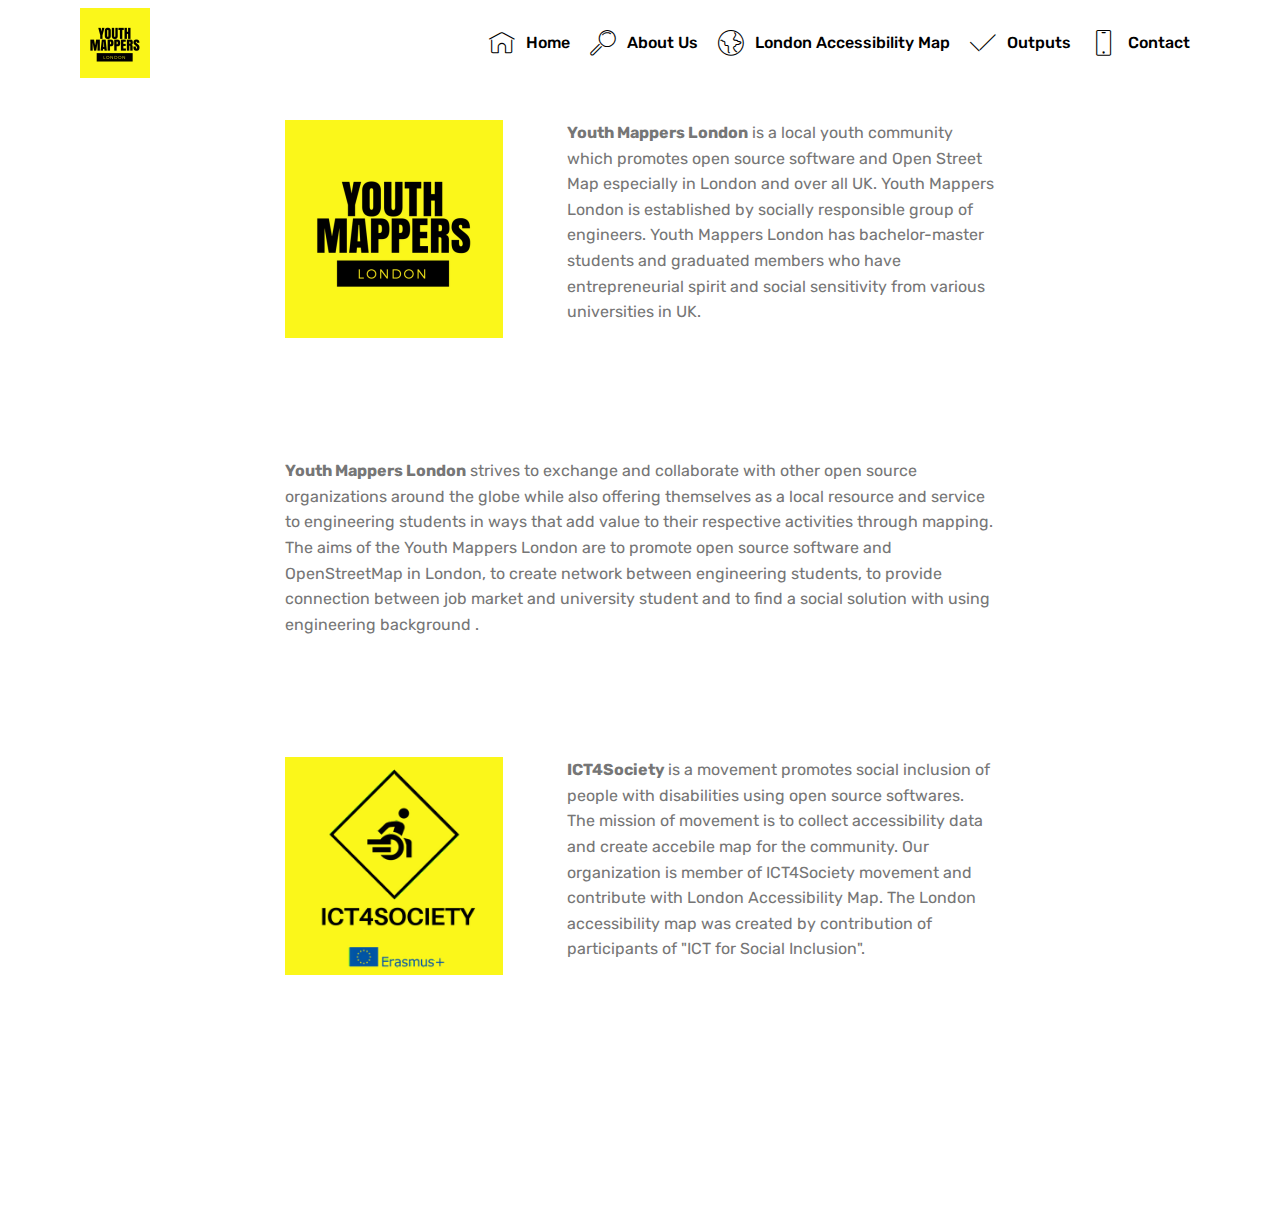
==== aboutus.html @ 98a89633 "create github pages" ====
<!DOCTYPE html>
<html >
<head>
  <!-- Site made with Mobirise Website Builder v4.8.1, https://mobirise.com -->
  <meta charset="UTF-8">
  <meta http-equiv="X-UA-Compatible" content="IE=edge">
  <meta name="generator" content="Mobirise v4.8.1, mobirise.com">
  <meta name="viewport" content="width=device-width, initial-scale=1, minimum-scale=1">
  <link rel="shortcut icon" href="assets/images/app-1.co-4-128x128.png" type="image/x-icon">
  <meta name="description" content="Youth Mappers London">
  <title>About Us</title>
  <link rel="stylesheet" href="assets/web/assets/mobirise-icons/mobirise-icons.css">
  <link rel="stylesheet" href="assets/tether/tether.min.css">
  <link rel="stylesheet" href="assets/bootstrap/css/bootstrap.min.css">
  <link rel="stylesheet" href="assets/bootstrap/css/bootstrap-grid.min.css">
  <link rel="stylesheet" href="assets/bootstrap/css/bootstrap-reboot.min.css">
  <link rel="stylesheet" href="assets/dropdown/css/style.css">
  <link rel="stylesheet" href="assets/socicon/css/styles.css">
  <link rel="stylesheet" href="assets/theme/css/style.css">
  <link rel="stylesheet" href="assets/mobirise/css/mbr-additional.css" type="text/css">
  
  
  
</head>
<body>
  <section class="mbr-section content6 cid-qCorJn6EsH" id="content6-w">
    
     
    
    <div class="container">
        <div class="media-container-row">
            <div class="col-12 col-md-8">
                <div class="media-container-row">
                    <div class="mbr-figure" style="width: 60%;">
                      <img src="assets/images/app.co-4-436x436.png" alt="Mobirise" title="">  
                    </div>
                    <div class="media-content">
                        <div class="mbr-section-text">
                            <p class="mbr-text mb-0 mbr-fonts-style display-7"><strong>Youth Mappers London</strong>&nbsp;is a local youth community which promotes open source software and Open Street Map especially in London and over all UK. Youth Mappers London is established by socially responsible group of engineers. Youth Mappers London has bachelor-master students and graduated members who have entrepreneurial spirit and social sensitivity from various universities in UK.&nbsp;</p>
                        </div>
                    </div>
                </div>
            </div>
        </div>
    </div>
</section>

<section class="engine"><a href="https://mobiri.se/s">bootstrap theme</a></section><section class="mbr-section article content1 cid-qCovNuyhMN" id="content1-z">
    
     

    <div class="container">
        <div class="media-container-row">
            <div class="mbr-text col-12 col-md-8 mbr-fonts-style display-7"><strong>Youth Mappers London</strong>&nbsp;strives to exchange and collaborate with other open source organizations around the globe while also offering themselves as a local resource and service to engineering students in ways that add value to their respective activities through mapping. The aims of the Youth Mappers London are to promote open source software and OpenStreetMap in London, to create network between engineering students, to provide connection between job market and university student
 and to find a social solution with using engineering background .</div>
        </div>
    </div>
</section>

<section class="menu cid-qCnJuYFNDM" once="menu" id="menu1-q">

    

    <nav class="navbar navbar-expand beta-menu navbar-dropdown align-items-center navbar-fixed-top navbar-toggleable-sm">
        <button class="navbar-toggler navbar-toggler-right" type="button" data-toggle="collapse" data-target="#navbarSupportedContent" aria-controls="navbarSupportedContent" aria-expanded="false" aria-label="Toggle navigation">
            <div class="hamburger">
                <span></span>
                <span></span>
                <span></span>
                <span></span>
            </div>
        </button>
        <div class="menu-logo">
            <div class="navbar-brand">
                <span class="navbar-logo">
                    <a href="index.html">
                         <img src="assets/images/app.co-4-140x140.png" alt="Mobirise" title="" style="height: 4.4rem;">
                    </a>
                </span>
                <span class="navbar-caption-wrap"><a class="navbar-caption text-black display-4" href="index.html"></a></span>
            </div>
        </div>
        <div class="collapse navbar-collapse" id="navbarSupportedContent">
            <ul class="navbar-nav nav-dropdown nav-right" data-app-modern-menu="true"><li class="nav-item">
                    <a class="nav-link link text-black display-4" href="index.html">
                        <span class="mbri-home mbr-iconfont mbr-iconfont-btn"></span>Home</a>
                </li><li class="nav-item"><a class="nav-link link text-black display-4" href="aboutus.html"><span class="mbri-search mbr-iconfont mbr-iconfont-btn"></span>
                        About Us</a></li>
                <li class="nav-item">
                    <a class="nav-link link text-black display-4" href="map.html"><span class="mbri-globe mbr-iconfont mbr-iconfont-btn"></span>London Accessibility Map</a>
                </li><li class="nav-item"><a class="nav-link link text-black display-4" href="outputs.html"><span class="mbri-success mbr-iconfont mbr-iconfont-btn"></span>Outputs</a></li><li class="nav-item"><a class="nav-link link text-black display-4" href="contact.html"><span class="mbri-mobile mbr-iconfont mbr-iconfont-btn"></span>Contact</a></li></ul>
            
        </div>
    </nav>
</section>

<section class="mbr-section content6 cid-qCotviif90" id="content6-y">
    
     
    
    <div class="container">
        <div class="media-container-row">
            <div class="col-12 col-md-8">
                <div class="media-container-row">
                    <div class="mbr-figure" style="width: 60%;">
                      <img src="assets/images/tree-of-hopefoundation-2-500x500.png" alt="Mobirise" title="">  
                    </div>
                    <div class="media-content">
                        <div class="mbr-section-text">
                            <p class="mbr-text mb-0 mbr-fonts-style display-7">
                               <strong>ICT4Society </strong>is a movement promotes social inclusion of people with disabilities using open source softwares. The mission of movement is to collect accessibility data and create accebile map for the community. Our organization is member of ICT4Society movement and contribute with London Accessibility Map. The London accessibility map was created by contribution of participants of "ICT for Social Inclusion".</p>
                        </div>
                    </div>
                </div>
            </div>
        </div>
    </div>
</section>

<section class="cid-qCoNxwQwIz mbr-reveal" id="footer5-12">

    

    

    <div class="container">
        <div class="media-container-row">
            <div class="col-md-3">
                <div class="media-wrap">
                    <a href="index.html">
                       <img src="assets/images/app.co-4-192x192.png" alt="Mobirise" title="">
                    </a>
                </div>
            </div>
            <div class="col-md-9">
                <p class="mbr-text align-right links mbr-fonts-style display-7">
                    <a href="/aboutus.html" class="text-black" target="_blank"></a><a href="aboutus.html" target="_blank" class="text-black">ABOUT&nbsp;US</a>&nbsp;&nbsp; &nbsp;<a href="project.html" class="text-black">PROJECT&nbsp;</a> &nbsp;<a href="map.html" class="text-black">LONDON ACCESSIBILITY MAP </a>&nbsp; &nbsp;&nbsp;<a href="contact.html" class="text-black">CONTACT</a>
                </p>
            </div>
        </div>
        <div class="footer-lower">
            <div class="media-container-row">
                <div class="col-md-12">
                    <hr>
                </div>
            </div>
            <div class="media-container-row mbr-white">
                <div class="col-md-6 copyright">
                    <p class="mbr-text mbr-fonts-style display-7">© Copyright 2018 Youth Mappers London - All Rights Reserved</p>
                </div>
                <div class="col-md-6">
                    <div class="social-list align-right">
                        <div class="soc-item">
                            <a href="https://www.facebook.com/Youth-OpenStreetMap-Community-446071242409077/" target="_blank">
                                <span class="mbr-iconfont mbr-iconfont-social socicon-facebook socicon"></span>
                            </a>
                        </div>
                        
                        
                        
                        
                        
                    </div>
                </div>
            </div>
        </div>
    </div>
</section>


  <script src="assets/web/assets/jquery/jquery.min.js"></script>
  <script src="assets/popper/popper.min.js"></script>
  <script src="assets/tether/tether.min.js"></script>
  <script src="assets/bootstrap/js/bootstrap.min.js"></script>
  <script src="assets/smoothscroll/smooth-scroll.js"></script>
  <script src="assets/dropdown/js/script.min.js"></script>
  <script src="assets/touchswipe/jquery.touch-swipe.min.js"></script>
  <script src="assets/theme/js/script.js"></script>
  
  
</body>
</html>
---- assets/web/assets/mobirise-icons/mobirise-icons.css ----
@font-face {
  font-family: 'MobiriseIcons';
  src:  url('mobirise-icons.eot?spat4u');
  src:  url('mobirise-icons.eot?spat4u#iefix') format('embedded-opentype'),
    url('mobirise-icons.ttf?spat4u') format('truetype'),
    url('mobirise-icons.woff?spat4u') format('woff'),
    url('mobirise-icons.svg?spat4u#MobiriseIcons') format('svg');
  font-weight: normal;
  font-style: normal;
}

[class^="mbri-"], [class*=" mbri-"] {
  /* use !important to prevent issues with browser extensions that change fonts */
  font-family: MobiriseIcons !important;
  speak: none;
  font-style: normal;
  font-weight: normal;
  font-variant: normal;
  text-transform: none;
  line-height: 1;

  /* Better Font Rendering =========== */
  -webkit-font-smoothing: antialiased;
  -moz-osx-font-smoothing: grayscale;
}

.mbri-add-submenu:before {
  content: "\e900";
}
.mbri-alert:before {
  content: "\e901";
}
.mbri-align-center:before {
  content: "\e902";
}
.mbri-align-justify:before {
  content: "\e903";
}
.mbri-align-left:before {
  content: "\e904";
}
.mbri-align-right:before {
  content: "\e905";
}
.mbri-android:before {
  content: "\e906";
}
.mbri-apple:before {
  content: "\e907";
}
.mbri-arrow-down:before {
  content: "\e908";
}
.mbri-arrow-next:before {
  content: "\e909";
}
.mbri-arrow-prev:before {
  content: "\e90a";
}
.mbri-arrow-up:before {
  content: "\e90b";
}
.mbri-bold:before {
  content: "\e90c";
}
.mbri-bookmark:before {
  content: "\e90d";
}
.mbri-bootstrap:before {
  content: "\e90e";
}
.mbri-briefcase:before {
  content: "\e90f";
}
.mbri-browse:before {
  content: "\e910";
}
.mbri-bulleted-list:before {
  content: "\e911";
}
.mbri-calendar:before {
  content: "\e912";
}
.mbri-camera:before {
  content: "\e913";
}
.mbri-cart-add:before {
  content: "\e914";
}
.mbri-cart-full:before {
  content: "\e915";
}
.mbri-cash:before {
  content: "\e916";
}
.mbri-change-style:before {
  content: "\e917";
}
.mbri-chat:before {
  content: "\e918";
}
.mbri-clock:before {
  content: "\e919";
}
.mbri-close:before {
  content: "\e91a";
}
.mbri-cloud:before {
  content: "\e91b";
}
.mbri-code:before {
  content: "\e91c";
}
.mbri-contact-form:before {
  content: "\e91d";
}
.mbri-credit-card:before {
  content: "\e91e";
}
.mbri-cursor-click:before {
  content: "\e91f";
}
.mbri-cust-feedback:before {
  content: "\e920";
}
.mbri-database:before {
  content: "\e921";
}
.mbri-delivery:before {
  content: "\e922";
}
.mbri-desktop:before {
  content: "\e923";
}
.mbri-devices:before {
  content: "\e924";
}
.mbri-down:before {
  content: "\e925";
}
.mbri-download:before {
  content: "\e989";
}
.mbri-drag-n-drop:before {
  content: "\e927";
}
.mbri-drag-n-drop2:before {
  content: "\e928";
}
.mbri-edit:before {
  content: "\e929";
}
.mbri-edit2:before {
  content: "\e92a";
}
.mbri-error:before {
  content: "\e92b";
}
.mbri-extension:before {
  content: "\e92c";
}
.mbri-features:before {
  content: "\e92d";
}
.mbri-file:before {
  content: "\e92e";
}
.mbri-flag:before {
  content: "\e92f";
}
.mbri-folder:before {
  content: "\e930";
}
.mbri-gift:before {
  content: "\e931";
}
.mbri-github:before {
  content: "\e932";
}
.mbri-globe:before {
  content: "\e933";
}
.mbri-globe-2:before {
  content: "\e934";
}
.mbri-growing-chart:before {
  content: "\e935";
}
.mbri-hearth:before {
  content: "\e936";
}
.mbri-help:before {
  content: "\e937";
}
.mbri-home:before {
  content: "\e938";
}
.mbri-hot-cup:before {
  content: "\e939";
}
.mbri-idea:before {
  content: "\e93a";
}
.mbri-image-gallery:before {
  content: "\e93b";
}
.mbri-image-slider:before {
  content: "\e93c";
}
.mbri-info:before {
  content: "\e93d";
}
.mbri-italic:before {
  content: "\e93e";
}
.mbri-key:before {
  content: "\e93f";
}
.mbri-laptop:before {
  content: "\e940";
}
.mbri-layers:before {
  content: "\e941";
}
.mbri-left-right:before {
  content: "\e942";
}
.mbri-left:before {
  content: "\e943";
}
.mbri-letter:before {
  content: "\e944";
}
.mbri-like:before {
  content: "\e945";
}
.mbri-link:before {
  content: "\e946";
}
.mbri-lock:before {
  content: "\e947";
}
.mbri-login:before {
  content: "\e948";
}
.mbri-logout:before {
  content: "\e949";
}
.mbri-magic-stick:before {
  content: "\e94a";
}
.mbri-map-pin:before {
  content: "\e94b";
}
.mbri-menu:before {
  content: "\e94c";
}
.mbri-mobile:before {
  content: "\e94d";
}
.mbri-mobile2:before {
  content: "\e94e";
}
.mbri-mobirise:before {
  content: "\e94f";
}
.mbri-more-horizontal:before {
  content: "\e950";
}
.mbri-more-vertical:before {
  content: "\e951";
}
.mbri-music:before {
  content: "\e952";
}
.mbri-new-file:before {
  content: "\e953";
}
.mbri-numbered-list:before {
  content: "\e954";
}
.mbri-opened-folder:before {
  content: "\e955";
}
.mbri-pages:before {
  content: "\e956";
}
.mbri-paper-plane:before {
  content: "\e957";
}
.mbri-paperclip:before {
  content: "\e958";
}
.mbri-photo:before {
  content: "\e959";
}
.mbri-photos:before {
  content: "\e95a";
}
.mbri-pin:before {
  content: "\e95b";
}
.mbri-play:before {
  content: "\e95c";
}
.mbri-plus:before {
  content: "\e95d";
}
.mbri-preview:before {
  content: "\e95e";
}
.mbri-print:before {
  content: "\e95f";
}
.mbri-protect:before {
  content: "\e960";
}
.mbri-question:before {
  content: "\e961";
}
.mbri-quote-left:before {
  content: "\e962";
}
.mbri-quote-right:before {
  content: "\e963";
}
.mbri-refresh:before {
  content: "\e964";
}
.mbri-responsive:before {
  content: "\e965";
}
.mbri-right:before {
  content: "\e966";
}
.mbri-rocket:before {
  content: "\e967";
}
.mbri-sad-face:before {
  content: "\e968";
}
.mbri-sale:before {
  content: "\e969";
}
.mbri-save:before {
  content: "\e96a";
}
.mbri-search:before {
  content: "\e96b";
}
.mbri-setting:before {
  content: "\e96c";
}
.mbri-setting2:before {
  content: "\e96d";
}
.mbri-setting3:before {
  content: "\e96e";
}
.mbri-share:before {
  content: "\e96f";
}
.mbri-shopping-bag:before {
  content: "\e970";
}
.mbri-shopping-basket:before {
  content: "\e971";
}
.mbri-shopping-cart:before {
  content: "\e972";
}
.mbri-sites:before {
  content: "\e973";
}
.mbri-smile-face:before {
  content: "\e974";
}
.mbri-speed:before {
  content: "\e975";
}
.mbri-star:before {
  content: "\e976";
}
.mbri-success:before {
  content: "\e977";
}
.mbri-sun:before {
  content: "\e978";
}
.mbri-sun2:before {
  content: "\e979";
}
.mbri-tablet:before {
  content: "\e97a";
}
.mbri-tablet-vertical:before {
  content: "\e97b";
}
.mbri-target:before {
  content: "\e97c";
}
.mbri-timer:before {
  content: "\e97d";
}
.mbri-to-ftp:before {
  content: "\e97e";
}
.mbri-to-local-drive:before {
  content: "\e97f";
}
.mbri-touch-swipe:before {
  content: "\e980";
}
.mbri-touch:before {
  content: "\e981";
}
.mbri-trash:before {
  content: "\e982";
}
.mbri-underline:before {
  content: "\e983";
}
.mbri-unlink:before {
  content: "\e984";
}
.mbri-unlock:before {
  content: "\e985";
}
.mbri-up-down:before {
  content: "\e986";
}
.mbri-up:before {
  content: "\e987";
}
.mbri-update:before {
  content: "\e988";
}
.mbri-upload:before {
 content: "\e926"; 
}
.mbri-user:before {
  content: "\e98a";
}
.mbri-user2:before {
  content: "\e98b";
}
.mbri-users:before {
  content: "\e98c";
}
.mbri-video:before {
  content: "\e98d";
}
.mbri-video-play:before {
  content: "\e98e";
}
.mbri-watch:before {
  content: "\e98f";
}
.mbri-website-theme:before {
  content: "\e990";
}
.mbri-wifi:before {
  content: "\e991";
}
.mbri-windows:before {
  content: "\e992";
}
.mbri-zoom-out:before {
  content: "\e993";
}
.mbri-redo:before {
  content: "\e994";
}
.mbri-undo:before {
  content: "\e995";
}
---- assets/dropdown/css/style.css ----
.navbar-dropdown {
  left: 0;
  padding: 0;
  position: absolute;
  right: 0;
  top: 0;
  transition: all 0.45s ease;
  z-index: 1030;
  background: #282828; }
  .navbar-dropdown .navbar-logo {
    margin-right: 0.8rem;
    transition: margin 0.3s ease-in-out;
    vertical-align: middle; }
    .navbar-dropdown .navbar-logo img {
      height: 3.125rem;
      transition: all 0.3s ease-in-out; }
    .navbar-dropdown .navbar-logo.mbr-iconfont {
      font-size: 3.125rem;
      line-height: 3.125rem; }
  .navbar-dropdown .navbar-caption {
    font-weight: 700;
    white-space: normal;
    vertical-align: -4px;
    line-height: 3.125rem !important; }
    .navbar-dropdown .navbar-caption, .navbar-dropdown .navbar-caption:hover {
      color: inherit;
      text-decoration: none; }
  .navbar-dropdown .mbr-iconfont + .navbar-caption {
    vertical-align: -1px; }
  .navbar-dropdown.navbar-fixed-top {
    position: fixed; }
  .navbar-dropdown .navbar-brand span {
    vertical-align: -4px; }
  .navbar-dropdown.bg-color.transparent {
    background: none; }
  .navbar-dropdown.navbar-short .navbar-brand {
    padding: 0.625rem 0; }
    .navbar-dropdown.navbar-short .navbar-brand span {
      vertical-align: -1px; }
  .navbar-dropdown.navbar-short .navbar-caption {
    line-height: 2.375rem !important;
    vertical-align: -2px; }
  .navbar-dropdown.navbar-short .navbar-logo {
    margin-right: 0.5rem; }
    .navbar-dropdown.navbar-short .navbar-logo img {
      height: 2.375rem; }
    .navbar-dropdown.navbar-short .navbar-logo.mbr-iconfont {
      font-size: 2.375rem;
      line-height: 2.375rem; }
  .navbar-dropdown.navbar-short .mbr-table-cell {
    height: 3.625rem; }
  .navbar-dropdown .navbar-close {
    left: 0.6875rem;
    position: fixed;
    top: 0.75rem;
    z-index: 1000; }
  .navbar-dropdown .hamburger-icon {
    content: "";
    display: inline-block;
    vertical-align: middle;
    width: 16px;
    -webkit-box-shadow: 0 -6px 0 1px #282828,0 0 0 1px #282828,0 6px 0 1px #282828;
    -moz-box-shadow: 0 -6px 0 1px #282828,0 0 0 1px #282828,0 6px 0 1px #282828;
    box-shadow: 0 -6px 0 1px #282828,0 0 0 1px #282828,0 6px 0 1px #282828; }

.dropdown-menu .dropdown-toggle[data-toggle="dropdown-submenu"]::after {
  border-bottom: 0.35em solid transparent;
  border-left: 0.35em solid;
  border-right: 0;
  border-top: 0.35em solid transparent;
  margin-left: 0.3rem; }

.dropdown-menu .dropdown-item:focus {
  outline: 0; }

.nav-dropdown {
  font-size: 0.75rem;
  font-weight: 500;
  height: auto !important; }
  .nav-dropdown .nav-btn {
    padding-left: 1rem; }
  .nav-dropdown .link {
    margin: .667em 1.667em;
    font-weight: 500;
    padding: 0;
    transition: color .2s ease-in-out; }
    .nav-dropdown .link.dropdown-toggle {
      margin-right: 2.583em; }
      .nav-dropdown .link.dropdown-toggle::after {
        margin-left: .25rem;
        border-top: 0.35em solid;
        border-right: 0.35em solid transparent;
        border-left: 0.35em solid transparent;
        border-bottom: 0; }
      .nav-dropdown .link.dropdown-toggle[aria-expanded="true"] {
        margin: 0;
        padding: 0.667em 3.263em  0.667em 1.667em; }
  .nav-dropdown .link::after,
  .nav-dropdown .dropdown-item::after {
    color: inherit; }
  .nav-dropdown .btn {
    font-size: 0.75rem;
    font-weight: 700;
    letter-spacing: 0;
    margin-bottom: 0;
    padding-left: 1.25rem;
    padding-right: 1.25rem; }
  .nav-dropdown .dropdown-menu {
    border-radius: 0;
    border: 0;
    left: 0;
    margin: 0;
    padding-bottom: 1.25rem;
    padding-top: 1.25rem;
    position: relative; }
  .nav-dropdown .dropdown-submenu {
    margin-left: 0.125rem;
    top: 0; }
  .nav-dropdown .dropdown-item {
    font-weight: 500;
    line-height: 2;
    padding: 0.3846em 4.615em 0.3846em 1.5385em;
    position: relative;
    transition: color .2s ease-in-out, background-color .2s ease-in-out; }
    .nav-dropdown .dropdown-item::after {
      margin-top: -0.3077em;
      position: absolute;
      right: 1.1538em;
      top: 50%; }
    .nav-dropdown .dropdown-item:focus, .nav-dropdown .dropdown-item:hover {
      background: none; }

@media (max-width: 767px) {
  .nav-dropdown.navbar-toggleable-sm {
    bottom: 0;
    display: none;
    left: 0;
    overflow-x: hidden;
    position: fixed;
    top: 0;
    transform: translateX(-100%);
    -ms-transform: translateX(-100%);
    -webkit-transform: translateX(-100%);
    width: 18.75rem;
    z-index: 999; } }
.nav-dropdown.navbar-toggleable-xl {
  bottom: 0;
  display: none;
  left: 0;
  overflow-x: hidden;
  position: fixed;
  top: 0;
  transform: translateX(-100%);
  -ms-transform: translateX(-100%);
  -webkit-transform: translateX(-100%);
  width: 18.75rem;
  z-index: 999; }

.nav-dropdown-sm {
  display: block !important;
  overflow-x: hidden;
  overflow: auto;
  padding-top: 3.875rem; }
  .nav-dropdown-sm::after {
    content: "";
    display: block;
    height: 3rem;
    width: 100%; }
  .nav-dropdown-sm.collapse.in ~ .navbar-close {
    display: block !important; }
  .nav-dropdown-sm.collapsing, .nav-dropdown-sm.collapse.in {
    transform: translateX(0);
    -ms-transform: translateX(0);
    -webkit-transform: translateX(0);
    transition: all 0.25s ease-out;
    -webkit-transition: all 0.25s ease-out;
    background: #282828; }
  .nav-dropdown-sm.collapsing[aria-expanded="false"] {
    transform: translateX(-100%);
    -ms-transform: translateX(-100%);
    -webkit-transform: translateX(-100%); }
  .nav-dropdown-sm .nav-item {
    display: block;
    margin-left: 0 !important;
    padding-left: 0; }
  .nav-dropdown-sm .link,
  .nav-dropdown-sm .dropdown-item {
    border-top: 1px dotted rgba(255, 255, 255, 0.1);
    font-size: 0.8125rem;
    line-height: 1.6;
    margin: 0 !important;
    padding: 0.875rem 2.4rem 0.875rem 1.5625rem !important;
    position: relative;
    white-space: normal; }
    .nav-dropdown-sm .link:focus, .nav-dropdown-sm .link:hover,
    .nav-dropdown-sm .dropdown-item:focus,
    .nav-dropdown-sm .dropdown-item:hover {
      background: rgba(0, 0, 0, 0.2) !important;
      color: #c0a375; }
  .nav-dropdown-sm .nav-btn {
    position: relative;
    padding: 1.5625rem 1.5625rem 0 1.5625rem; }
    .nav-dropdown-sm .nav-btn::before {
      border-top: 1px dotted rgba(255, 255, 255, 0.1);
      content: "";
      left: 0;
      position: absolute;
      top: 0;
      width: 100%; }
    .nav-dropdown-sm .nav-btn + .nav-btn {
      padding-top: 0.625rem; }
      .nav-dropdown-sm .nav-btn + .nav-btn::before {
        display: none; }
  .nav-dropdown-sm .btn {
    padding: 0.625rem 0; }
  .nav-dropdown-sm .dropdown-toggle[data-toggle="dropdown-submenu"]::after {
    margin-left: .25rem;
    border-top: 0.35em solid;
    border-right: 0.35em solid transparent;
    border-left: 0.35em solid transparent;
    border-bottom: 0; }
  .nav-dropdown-sm .dropdown-toggle[data-toggle="dropdown-submenu"][aria-expanded="true"]::after {
    border-top: 0;
    border-right: 0.35em solid transparent;
    border-left: 0.35em solid transparent;
    border-bottom: 0.35em solid; }
  .nav-dropdown-sm .dropdown-menu {
    margin: 0;
    padding: 0;
    position: relative;
    top: 0;
    left: 0;
    width: 100%;
    border: 0;
    float: none;
    border-radius: 0;
    background: none; }
  .nav-dropdown-sm .dropdown-submenu {
    left: 100%;
    margin-left: 0.125rem;
    margin-top: -1.25rem;
    top: 0; }

.navbar-toggleable-sm .nav-dropdown .dropdown-menu {
  position: absolute; }

.navbar-toggleable-sm .nav-dropdown .dropdown-submenu {
  left: 100%;
  margin-left: 0.125rem;
  margin-top: -1.25rem;
  top: 0; }

.navbar-toggleable-sm.opened .nav-dropdown .dropdown-menu {
  position: relative; }

.navbar-toggleable-sm.opened .nav-dropdown .dropdown-submenu {
  left: 0;
  margin-left: 00rem;
  margin-top: 0rem;
  top: 0; }

.is-builder .nav-dropdown.collapsing {
  transition: none !important; }

/*# sourceMappingURL=style.css.map */
---- assets/socicon/css/styles.css ----
@charset "UTF-8";

@font-face {
  font-family: "socicon";
  src:url("../fonts/socicon.eot");
  src:url("../fonts/socicon.eot?#iefix") format("embedded-opentype"),
    url("../fonts/socicon.woff") format("woff"),
    url("../fonts/socicon.ttf") format("truetype"),
    url("../fonts/socicon.svg#socicon") format("svg");
  font-weight: normal;
  font-style: normal;

}

[data-icon]:before {
  font-family: "socicon" !important;
  content: attr(data-icon);
  font-style: normal !important;
  font-weight: normal !important;
  font-variant: normal !important;
  text-transform: none !important;
  speak: none;
  line-height: 1;
  -webkit-font-smoothing: antialiased;
  -moz-osx-font-smoothing: grayscale;
}

[class^="socicon-"]:before,
[class*=" socicon-"]:before {
  font-family: "socicon" !important;
  font-style: normal !important;
  font-weight: normal !important;
  font-variant: normal !important;
  text-transform: none !important;
  speak: none;
  line-height: 1;
  -webkit-font-smoothing: antialiased;
  -moz-osx-font-smoothing: grayscale;
}

.socicon-modelmayhem:before {
  content: "\e000";
}
.socicon-mixcloud:before {
  content: "\e001";
}
.socicon-drupal:before {
  content: "\e002";
}
.socicon-swarm:before {
  content: "\e003";
}
.socicon-istock:before {
  content: "\e004";
}
.socicon-yammer:before {
  content: "\e005";
}
.socicon-ello:before {
  content: "\e006";
}
.socicon-stackoverflow:before {
  content: "\e007";
}
.socicon-persona:before {
  content: "\e008";
}
.socicon-triplej:before {
  content: "\e009";
}
.socicon-houzz:before {
  content: "\e00a";
}
.socicon-rss:before {
  content: "\e00b";
}
.socicon-paypal:before {
  content: "\e00c";
}
.socicon-odnoklassniki:before {
  content: "\e00d";
}
.socicon-airbnb:before {
  content: "\e00e";
}
.socicon-periscope:before {
  content: "\e00f";
}
.socicon-outlook:before {
  content: "\e010";
}
.socicon-coderwall:before {
  content: "\e011";
}
.socicon-tripadvisor:before {
  content: "\e012";
}
.socicon-appnet:before {
  content: "\e013";
}
.socicon-goodreads:before {
  content: "\e014";
}
.socicon-tripit:before {
  content: "\e015";
}
.socicon-lanyrd:before {
  content: "\e016";
}
.socicon-slideshare:before {
  content: "\e017";
}
.socicon-buffer:before {
  content: "\e018";
}
.socicon-disqus:before {
  content: "\e019";
}
.socicon-vkontakte:before {
  content: "\e01a";
}
.socicon-whatsapp:before {
  content: "\e01b";
}
.socicon-patreon:before {
  content: "\e01c";
}
.socicon-storehouse:before {
  content: "\e01d";
}
.socicon-pocket:before {
  content: "\e01e";
}
.socicon-mail:before {
  content: "\e01f";
}
.socicon-blogger:before {
  content: "\e020";
}
.socicon-technorati:before {
  content: "\e021";
}
.socicon-reddit:before {
  content: "\e022";
}
.socicon-dribbble:before {
  content: "\e023";
}
.socicon-stumbleupon:before {
  content: "\e024";
}
.socicon-digg:before {
  content: "\e025";
}
.socicon-envato:before {
  content: "\e026";
}
.socicon-behance:before {
  content: "\e027";
}
.socicon-delicious:before {
  content: "\e028";
}
.socicon-deviantart:before {
  content: "\e029";
}
.socicon-forrst:before {
  content: "\e02a";
}
.socicon-play:before {
  content: "\e02b";
}
.socicon-zerply:before {
  content: "\e02c";
}
.socicon-wikipedia:before {
  content: "\e02d";
}
.socicon-apple:before {
  content: "\e02e";
}
.socicon-flattr:before {
  content: "\e02f";
}
.socicon-github:before {
  content: "\e030";
}
.socicon-renren:before {
  content: "\e031";
}
.socicon-friendfeed:before {
  content: "\e032";
}
.socicon-newsvine:before {
  content: "\e033";
}
.socicon-identica:before {
  content: "\e034";
}
.socicon-bebo:before {
  content: "\e035";
}
.socicon-zynga:before {
  content: "\e036";
}
.socicon-steam:before {
  content: "\e037";
}
.socicon-xbox:before {
  content: "\e038";
}
.socicon-windows:before {
  content: "\e039";
}
.socicon-qq:before {
  content: "\e03a";
}
.socicon-douban:before {
  content: "\e03b";
}
.socicon-meetup:before {
  content: "\e03c";
}
.socicon-playstation:before {
  content: "\e03d";
}
.socicon-android:before {
  content: "\e03e";
}
.socicon-snapchat:before {
  content: "\e03f";
}
.socicon-twitter:before {
  content: "\e040";
}
.socicon-facebook:before {
  content: "\e041";
}
.socicon-googleplus:before {
  content: "\e042";
}
.socicon-pinterest:before {
  content: "\e043";
}
.socicon-foursquare:before {
  content: "\e044";
}
.socicon-yahoo:before {
  content: "\e045";
}
.socicon-skype:before {
  content: "\e046";
}
.socicon-yelp:before {
  content: "\e047";
}
.socicon-feedburner:before {
  content: "\e048";
}
.socicon-linkedin:before {
  content: "\e049";
}
.socicon-viadeo:before {
  content: "\e04a";
}
.socicon-xing:before {
  content: "\e04b";
}
.socicon-myspace:before {
  content: "\e04c";
}
.socicon-soundcloud:before {
  content: "\e04d";
}
.socicon-spotify:before {
  content: "\e04e";
}
.socicon-grooveshark:before {
  content: "\e04f";
}
.socicon-lastfm:before {
  content: "\e050";
}
.socicon-youtube:before {
  content: "\e051";
}
.socicon-vimeo:before {
  content: "\e052";
}
.socicon-dailymotion:before {
  content: "\e053";
}
.socicon-vine:before {
  content: "\e054";
}
.socicon-flickr:before {
  content: "\e055";
}
.socicon-500px:before {
  content: "\e056";
}
.socicon-wordpress:before {
  content: "\e058";
}
.socicon-tumblr:before {
  content: "\e059";
}
.socicon-twitch:before {
  content: "\e05a";
}
.socicon-8tracks:before {
  content: "\e05b";
}
.socicon-amazon:before {
  content: "\e05c";
}
.socicon-icq:before {
  content: "\e05d";
}
.socicon-smugmug:before {
  content: "\e05e";
}
.socicon-ravelry:before {
  content: "\e05f";
}
.socicon-weibo:before {
  content: "\e060";
}
.socicon-baidu:before {
  content: "\e061";
}
.socicon-angellist:before {
  content: "\e062";
}
.socicon-ebay:before {
  content: "\e063";
}
.socicon-imdb:before {
  content: "\e064";
}
.socicon-stayfriends:before {
  content: "\e065";
}
.socicon-residentadvisor:before {
  content: "\e066";
}
.socicon-google:before {
  content: "\e067";
}
.socicon-yandex:before {
  content: "\e068";
}
.socicon-sharethis:before {
  content: "\e069";
}
.socicon-bandcamp:before {
  content: "\e06a";
}
.socicon-itunes:before {
  content: "\e06b";
}
.socicon-deezer:before {
  content: "\e06c";
}
.socicon-telegram:before {
  content: "\e06e";
}
.socicon-openid:before {
  content: "\e06f";
}
.socicon-amplement:before {
  content: "\e070";
}
.socicon-viber:before {
  content: "\e071";
}
.socicon-zomato:before {
  content: "\e072";
}
.socicon-draugiem:before {
  content: "\e074";
}
.socicon-endomodo:before {
  content: "\e075";
}
.socicon-filmweb:before {
  content: "\e076";
}
.socicon-stackexchange:before {
  content: "\e077";
}
.socicon-wykop:before {
  content: "\e078";
}
.socicon-teamspeak:before {
  content: "\e079";
}
.socicon-teamviewer:before {
  content: "\e07a";
}
.socicon-ventrilo:before {
  content: "\e07b";
}
.socicon-younow:before {
  content: "\e07c";
}
.socicon-raidcall:before {
  content: "\e07d";
}
.socicon-mumble:before {
  content: "\e07e";
}
.socicon-medium:before {
  content: "\e06d";
}
.socicon-bebee:before {
  content: "\e07f";
}
.socicon-hitbox:before {
  content: "\e080";
}
.socicon-reverbnation:before {
  content: "\e081";
}
.socicon-formulr:before {
  content: "\e082";
}
.socicon-instagram:before {
  content: "\e057";
}
.socicon-battlenet:before {
  content: "\e083";
}
.socicon-chrome:before {
  content: "\e084";
}
.socicon-discord:before {
  content: "\e086";
}
.socicon-issuu:before {
  content: "\e087";
}
.socicon-macos:before {
  content: "\e088";
}
.socicon-firefox:before {
  content: "\e089";
}
.socicon-opera:before {
  content: "\e08d";
}
.socicon-keybase:before {
  content: "\e090";
}
.socicon-alliance:before {
  content: "\e091";
}
.socicon-livejournal:before {
  content: "\e092";
}
.socicon-googlephotos:before {
  content: "\e093";
}
.socicon-horde:before {
  content: "\e094";
}
.socicon-etsy:before {
  content: "\e095";
}
.socicon-zapier:before {
  content: "\e096";
}
.socicon-google-scholar:before {
  content: "\e097";
}
.socicon-researchgate:before {
  content: "\e098";
}
.socicon-wechat:before {
  content: "\e099";
}
.socicon-strava:before {
  content: "\e09a";
}
.socicon-line:before {
  content: "\e09b";
}
.socicon-lyft:before {
  content: "\e09c";
}
.socicon-uber:before {
  content: "\e09d";
}
.socicon-songkick:before {
  content: "\e09e";
}
.socicon-viewbug:before {
  content: "\e09f";
}
.socicon-googlegroups:before {
  content: "\e0a0";
}
.socicon-quora:before {
  content: "\e073";
}
.socicon-diablo:before {
  content: "\e085";
}
.socicon-blizzard:before {
  content: "\e0a1";
}
.socicon-hearthstone:before {
  content: "\e08b";
}
.socicon-heroes:before {
  content: "\e08a";
}
.socicon-overwatch:before {
  content: "\e08c";
}
.socicon-warcraft:before {
  content: "\e08e";
}
.socicon-starcraft:before {
  content: "\e08f";
}
.socicon-beam:before {
  content: "\e0a2";
}
.socicon-curse:before {
  content: "\e0a3";
}
.socicon-player:before {
  content: "\e0a4";
}
.socicon-streamjar:before {
  content: "\e0a5";
}
.socicon-nintendo:before {
  content: "\e0a6";
}
.socicon-hellocoton:before {
  content: "\e0a7";
}
---- assets/theme/css/style.css ----
/*!
 * Mobirise v4 theme (https://mobirise.com/)
 * Copyright 2017 Mobirise
 */
section {
  background-color: #eeeeee; }

section,
.container,
.container-fluid {
  position: relative;
  word-wrap: break-word; }

a.mbr-iconfont:hover {
  text-decoration: none; }

.article .lead p, .article .lead ul, .article .lead ol, .article .lead pre, .article .lead blockquote {
  margin-bottom: 0; }

a {
  font-style: normal;
  font-weight: 400;
  cursor: pointer; }
  a, a:hover {
    text-decoration: none; }

figure {
  margin-bottom: 0; }

body {
  color: #232323; }

h1, h2, h3, h4, h5, h6,
.h1, .h2, .h3, .h4, .h5, .h6,
.display-1, .display-2, .display-3, .display-4 {
  line-height: 1;
  word-break: break-word;
  word-wrap: break-word; }

b, strong {
  font-weight: bold; }

blockquote {
  padding: 10px 0 10px 20px;
  position: relative;
  border-left: 2px solid;
  border-color: #ff3366; }

input:-webkit-autofill, input:-webkit-autofill:hover, input:-webkit-autofill:focus, input:-webkit-autofill:active {
  transition-delay: 9999s;
  transition-property: background-color, color; }

textarea[type="hidden"] {
  display: none; }

body {
  position: relative; }

section {
  background-position: 50% 50%;
  background-repeat: no-repeat;
  background-size: cover; }
  section .mbr-background-video,
  section .mbr-background-video-preview {
    position: absolute;
    bottom: 0;
    left: 0;
    right: 0;
    top: 0; }

.hidden {
  visibility: hidden; }

.mbr-z-index20 {
  z-index: 20; }

/*! Base colors */
.mbr-white {
  color: #ffffff; }

.mbr-black {
  color: #000000; }

.mbr-bg-white {
  background-color: #ffffff; }

.mbr-bg-black {
  background-color: #000000; }

/*! Text-aligns */
.align-left {
  text-align: left; }

.align-center {
  text-align: center; }

.align-right {
  text-align: right; }

@media (max-width: 767px) {
  .align-left, .align-center, .align-right, .mbr-section-btn, .mbr-section-title {
    text-align: center; } }
/*! Font-weight  */
.mbr-light {
  font-weight: 300; }

.mbr-regular {
  font-weight: 400; }

.mbr-semibold {
  font-weight: 500; }

.mbr-bold {
  font-weight: 700; }

/*! Media  */
.media-size-item {
  -webkit-flex: 1 1 auto;
  -moz-flex: 1 1 auto;
  -ms-flex: 1 1 auto;
  -o-flex: 1 1 auto;
  flex: 1 1 auto; }

.media-content {
  -webkit-flex-basis: 100%;
  flex-basis: 100%; }

.media-container-row {
  display: -ms-flexbox;
  display: -webkit-flex;
  display: flex;
  -webkit-flex-direction: row;
  -ms-flex-direction: row;
  flex-direction: row;
  -webkit-flex-wrap: wrap;
  -ms-flex-wrap: wrap;
  flex-wrap: wrap;
  -webkit-justify-content: center;
  -ms-flex-pack: center;
  justify-content: center;
  -webkit-align-content: center;
  -ms-flex-line-pack: center;
  align-content: center;
  -webkit-align-items: start;
  -ms-flex-align: start;
  align-items: start; }
  .media-container-row .media-size-item {
    width: 400px; }

.media-container-column {
  display: -ms-flexbox;
  display: -webkit-flex;
  display: flex;
  -webkit-flex-direction: column;
  -ms-flex-direction: column;
  flex-direction: column;
  -webkit-flex-wrap: wrap;
  -ms-flex-wrap: wrap;
  flex-wrap: wrap;
  -webkit-justify-content: center;
  -ms-flex-pack: center;
  justify-content: center;
  -webkit-align-content: center;
  -ms-flex-line-pack: center;
  align-content: center;
  -webkit-align-items: stretch;
  -ms-flex-align: stretch;
  align-items: stretch; }
  .media-container-column > * {
    width: 100%; }

@media (min-width: 992px) {
  .media-container-row {
    -webkit-flex-wrap: nowrap;
    -ms-flex-wrap: nowrap;
    flex-wrap: nowrap; } }
figure {
  overflow: hidden; }

figure[mbr-media-size] {
  transition: width 0.1s; }

.mbr-figure img, .mbr-figure iframe {
  display: block;
  width: 100%; }

.card {
  background-color: transparent;
  border: none; }

.card-img {
  text-align: center;
  flex-shrink: 0; }

.media {
  max-width: 100%;
  margin: 0 auto; }

.mbr-figure {
  -ms-flex-item-align: center;
  -ms-grid-row-align: center;
  -webkit-align-self: center;
  align-self: center; }

.media-container > div {
  max-width: 100%; }

.mbr-figure img, .card-img img {
  width: 100%; }

@media (max-width: 991px) {
  .media-size-item {
    width: auto !important; }

  .media {
    width: auto; }

  .mbr-figure {
    width: 100% !important; } }
/*! Buttons */
.mbr-section-btn {
  margin-left: -.25rem;
  margin-right: -.25rem;
  font-size: 0; }

nav .mbr-section-btn {
  margin-left: 0rem;
  margin-right: 0rem; }

/*! Btn icon margin */
.btn .mbr-iconfont, .btn.btn-sm .mbr-iconfont {
  cursor: pointer;
  margin-right: 0.5rem; }

.btn.btn-md .mbr-iconfont, .btn.btn-md .mbr-iconfont {
  margin-right: 0.8rem; }

.mbr-regular {
  font-weight: 400; }

.mbr-semibold {
  font-weight: 500; }

.mbr-bold {
  font-weight: 700; }

[type="submit"] {
  -webkit-appearance: none; }

/*! Full-screen */
.mbr-fullscreen .mbr-overlay {
  min-height: 100vh; }

.mbr-fullscreen {
  display: flex;
  display: -webkit-flex;
  display: -moz-flex;
  display: -ms-flex;
  display: -o-flex;
  align-items: center;
  -webkit-align-items: center;
  min-height: 100vh;
  padding-top: 3rem;
  padding-bottom: 3rem; }

/*! Map */
.map {
  height: 25rem;
  position: relative; }
  .map iframe {
    width: 100%;
    height: 100%; }

/* Form */
.form-asterisk {
  font-family: initial;
  position: absolute;
  top: -2px;
  font-weight: normal; }

/*! Scroll to top arrow */
.mbr-arrow-up {
  bottom: 25px;
  right: 90px;
  position: fixed;
  text-align: right;
  z-index: 5000;
  color: #ffffff;
  font-size: 32px;
  transform: rotate(180deg);
  -webkit-transform: rotate(180deg); }

.mbr-arrow-up a {
  background: rgba(0, 0, 0, 0.2);
  border-radius: 3px;
  color: #fff;
  display: inline-block;
  height: 60px;
  width: 60px;
  outline-style: none !important;
  position: relative;
  text-decoration: none;
  transition: all .3s ease-in-out;
  cursor: pointer;
  text-align: center; }
  .mbr-arrow-up a:hover {
    background-color: rgba(0, 0, 0, 0.4); }
  .mbr-arrow-up a i {
    line-height: 60px; }

.mbr-arrow-up-icon {
  display: block;
  color: #fff; }

.mbr-arrow-up-icon::before {
  content: "\203a";
  display: inline-block;
  font-family: serif;
  font-size: 32px;
  line-height: 1;
  font-style: normal;
  position: relative;
  top: 6px;
  left: -4px;
  -webkit-transform: rotate(-90deg);
  transform: rotate(-90deg); }

/*! Arrow Down */
.mbr-arrow {
  position: absolute;
  bottom: 45px;
  left: 50%;
  width: 60px;
  height: 60px;
  cursor: pointer;
  background-color: rgba(80, 80, 80, 0.5);
  border-radius: 50%;
  -webkit-transform: translateX(-50%);
  transform: translateX(-50%); }
  .mbr-arrow > a {
    display: inline-block;
    text-decoration: none;
    outline-style: none;
    -webkit-animation: arrowdown 1.7s ease-in-out infinite;
    animation: arrowdown 1.7s ease-in-out infinite; }
    .mbr-arrow > a > i {
      position: absolute;
      top: -2px;
      left: 15px;
      font-size: 2rem; }

@keyframes arrowdown {
  0% {
    transform: translateY(0px);
    -webkit-transform: translateY(0px); }
  50% {
    transform: translateY(-5px);
    -webkit-transform: translateY(-5px); }
  100% {
    transform: translateY(0px);
    -webkit-transform: translateY(0px); } }
@-webkit-keyframes arrowdown {
  0% {
    transform: translateY(0px);
    -webkit-transform: translateY(0px); }
  50% {
    transform: translateY(-5px);
    -webkit-transform: translateY(-5px); }
  100% {
    transform: translateY(0px);
    -webkit-transform: translateY(0px); } }
@media (max-width: 500px) {
  .mbr-arrow-up {
    left: 50%;
    right: auto;
    transform: translateX(-50%) rotate(180deg);
    -webkit-transform: translateX(-50%) rotate(180deg); } }
/*Gradients animation*/
@keyframes gradient-animation {
  from {
    background-position: 0% 100%;
    animation-timing-function: ease-in-out; }
  to {
    background-position: 100% 0%;
    animation-timing-function: ease-in-out; } }
@-webkit-keyframes gradient-animation {
  from {
    background-position: 0% 100%;
    animation-timing-function: ease-in-out; }
  to {
    background-position: 100% 0%;
    animation-timing-function: ease-in-out; } }
.bg-gradient {
  background-size: 200% 200%;
  animation: gradient-animation 5s infinite alternate;
  -webkit-animation: gradient-animation 5s infinite alternate; }

.menu .navbar-brand {
  display: -webkit-flex; }
  .menu .navbar-brand span {
    display: flex;
    display: -webkit-flex; }
  .menu .navbar-brand .navbar-caption-wrap {
    display: -webkit-flex; }
  .menu .navbar-brand .navbar-logo img {
    display: -webkit-flex; }
@media (min-width: 768px) and (max-width: 991px) {
  .menu .navbar-toggleable-sm .navbar-nav {
    display: -webkit-box;
    display: -webkit-flex;
    display: -ms-flexbox; } }
@media (min-width: 992px) {
  .menu .navbar-nav.nav-dropdown {
    display: -webkit-flex; }
  .menu .navbar-toggleable-sm .navbar-collapse {
    display: -webkit-flex !important; } }

/*# sourceMappingURL=style.css.map */
.engine {
	position: absolute;
	text-indent: -2400px;
	text-align: center;
	padding: 0;
	top: 0;
	left: -2400px;
}
---- assets/mobirise/css/mbr-additional.css ----
@import url(https://fonts.googleapis.com/css?family=Bree+Serif:400);
@import url(https://fonts.googleapis.com/css?family=Rubik:300,300i,400,400i,500,500i,700,700i,900,900i);





body {
  font-style: normal;
  line-height: 1.5;
}
.mbr-section-title {
  font-style: normal;
  line-height: 1.2;
}
.mbr-section-subtitle {
  line-height: 1.3;
}
.mbr-text {
  font-style: normal;
  line-height: 1.6;
}
.display-1 {
  font-family: 'Bree Serif', serif;
  font-size: 4.25rem;
}
.display-1 > .mbr-iconfont {
  font-size: 6.8rem;
}
.display-2 {
  font-family: 'Rubik', sans-serif;
  font-size: 3rem;
}
.display-2 > .mbr-iconfont {
  font-size: 4.8rem;
}
.display-4 {
  font-family: 'Rubik', sans-serif;
  font-size: 1rem;
}
.display-4 > .mbr-iconfont {
  font-size: 1.6rem;
}
.display-5 {
  font-family: 'Rubik', sans-serif;
  font-size: 1.5rem;
}
.display-5 > .mbr-iconfont {
  font-size: 2.4rem;
}
.display-7 {
  font-family: 'Rubik', sans-serif;
  font-size: 1rem;
}
.display-7 > .mbr-iconfont {
  font-size: 1.6rem;
}
/* ---- Fluid typography for mobile devices ---- */
/* 1.4 - font scale ratio ( bootstrap == 1.42857 ) */
/* 100vw - current viewport width */
/* (48 - 20)  48 == 48rem == 768px, 20 == 20rem == 320px(minimal supported viewport) */
/* 0.65 - min scale variable, may vary */
@media (max-width: 768px) {
  .display-1 {
    font-size: 3.4rem;
    font-size: calc( 2.1374999999999997rem + (4.25 - 2.1374999999999997) * ((100vw - 20rem) / (48 - 20)));
    line-height: calc( 1.4 * (2.1374999999999997rem + (4.25 - 2.1374999999999997) * ((100vw - 20rem) / (48 - 20))));
  }
  .display-2 {
    font-size: 2.4rem;
    font-size: calc( 1.7rem + (3 - 1.7) * ((100vw - 20rem) / (48 - 20)));
    line-height: calc( 1.4 * (1.7rem + (3 - 1.7) * ((100vw - 20rem) / (48 - 20))));
  }
  .display-4 {
    font-size: 0.8rem;
    font-size: calc( 1rem + (1 - 1) * ((100vw - 20rem) / (48 - 20)));
    line-height: calc( 1.4 * (1rem + (1 - 1) * ((100vw - 20rem) / (48 - 20))));
  }
  .display-5 {
    font-size: 1.2rem;
    font-size: calc( 1.175rem + (1.5 - 1.175) * ((100vw - 20rem) / (48 - 20)));
    line-height: calc( 1.4 * (1.175rem + (1.5 - 1.175) * ((100vw - 20rem) / (48 - 20))));
  }
}
/* Buttons */
.btn {
  font-weight: 500;
  border-width: 2px;
  font-style: normal;
  letter-spacing: 1px;
  margin: .4rem .8rem;
  white-space: normal;
  -webkit-transition: all 0.3s ease-in-out;
  -moz-transition: all 0.3s ease-in-out;
  transition: all 0.3s ease-in-out;
  padding: 1rem 3rem;
  border-radius: 3px;
  display: inline-flex;
  align-items: center;
  justify-content: center;
  word-break: break-word;
}
.btn-sm {
  font-weight: 500;
  letter-spacing: 1px;
  -webkit-transition: all 0.3s ease-in-out;
  -moz-transition: all 0.3s ease-in-out;
  transition: all 0.3s ease-in-out;
  padding: 0.6rem 1.5rem;
  border-radius: 3px;
}
.btn-md {
  font-weight: 500;
  letter-spacing: 1px;
  margin: .4rem .8rem !important;
  -webkit-transition: all 0.3s ease-in-out;
  -moz-transition: all 0.3s ease-in-out;
  transition: all 0.3s ease-in-out;
  padding: 1rem 3rem;
  border-radius: 3px;
}
.btn-lg {
  font-weight: 500;
  letter-spacing: 1px;
  margin: .4rem .8rem !important;
  -webkit-transition: all 0.3s ease-in-out;
  -moz-transition: all 0.3s ease-in-out;
  transition: all 0.3s ease-in-out;
  padding: 1.2rem 3.2rem;
  border-radius: 3px;
}
.bg-primary {
  background-color: #ff3366 !important;
}
.bg-success {
  background-color: #f7ed4a !important;
}
.bg-info {
  background-color: #82786e !important;
}
.bg-warning {
  background-color: #879a9f !important;
}
.bg-danger {
  background-color: #b1a374 !important;
}
.btn-primary,
.btn-primary:active {
  background-color: #ff3366 !important;
  border-color: #ff3366 !important;
  color: #ffffff !important;
}
.btn-primary:hover,
.btn-primary:focus,
.btn-primary.focus,
.btn-primary.active {
  color: #ffffff !important;
  background-color: #e50039 !important;
  border-color: #e50039 !important;
}
.btn-primary.disabled,
.btn-primary:disabled {
  color: #ffffff !important;
  background-color: #e50039 !important;
  border-color: #e50039 !important;
}
.btn-secondary,
.btn-secondary:active {
  background-color: #ff3366 !important;
  border-color: #ff3366 !important;
  color: #ffffff !important;
}
.btn-secondary:hover,
.btn-secondary:focus,
.btn-secondary.focus,
.btn-secondary.active {
  color: #ffffff !important;
  background-color: #e50039 !important;
  border-color: #e50039 !important;
}
.btn-secondary.disabled,
.btn-secondary:disabled {
  color: #ffffff !important;
  background-color: #e50039 !important;
  border-color: #e50039 !important;
}
.btn-info,
.btn-info:active {
  background-color: #82786e !important;
  border-color: #82786e !important;
  color: #ffffff !important;
}
.btn-info:hover,
.btn-info:focus,
.btn-info.focus,
.btn-info.active {
  color: #ffffff !important;
  background-color: #59524b !important;
  border-color: #59524b !important;
}
.btn-info.disabled,
.btn-info:disabled {
  color: #ffffff !important;
  background-color: #59524b !important;
  border-color: #59524b !important;
}
.btn-success,
.btn-success:active {
  background-color: #f7ed4a !important;
  border-color: #f7ed4a !important;
  color: #3f3c03 !important;
}
.btn-success:hover,
.btn-success:focus,
.btn-success.focus,
.btn-success.active {
  color: #3f3c03 !important;
  background-color: #eadd0a !important;
  border-color: #eadd0a !important;
}
.btn-success.disabled,
.btn-success:disabled {
  color: #3f3c03 !important;
  background-color: #eadd0a !important;
  border-color: #eadd0a !important;
}
.btn-warning,
.btn-warning:active {
  background-color: #879a9f !important;
  border-color: #879a9f !important;
  color: #ffffff !important;
}
.btn-warning:hover,
.btn-warning:focus,
.btn-warning.focus,
.btn-warning.active {
  color: #ffffff !important;
  background-color: #617479 !important;
  border-color: #617479 !important;
}
.btn-warning.disabled,
.btn-warning:disabled {
  color: #ffffff !important;
  background-color: #617479 !important;
  border-color: #617479 !important;
}
.btn-danger,
.btn-danger:active {
  background-color: #b1a374 !important;
  border-color: #b1a374 !important;
  color: #ffffff !important;
}
.btn-danger:hover,
.btn-danger:focus,
.btn-danger.focus,
.btn-danger.active {
  color: #ffffff !important;
  background-color: #8b7d4e !important;
  border-color: #8b7d4e !important;
}
.btn-danger.disabled,
.btn-danger:disabled {
  color: #ffffff !important;
  background-color: #8b7d4e !important;
  border-color: #8b7d4e !important;
}
.btn-white {
  color: #333333 !important;
}
.btn-white,
.btn-white:active {
  background-color: #ffffff !important;
  border-color: #ffffff !important;
  color: #808080 !important;
}
.btn-white:hover,
.btn-white:focus,
.btn-white.focus,
.btn-white.active {
  color: #808080 !important;
  background-color: #d9d9d9 !important;
  border-color: #d9d9d9 !important;
}
.btn-white.disabled,
.btn-white:disabled {
  color: #808080 !important;
  background-color: #d9d9d9 !important;
  border-color: #d9d9d9 !important;
}
.btn-black,
.btn-black:active {
  background-color: #333333 !important;
  border-color: #333333 !important;
  color: #ffffff !important;
}
.btn-black:hover,
.btn-black:focus,
.btn-black.focus,
.btn-black.active {
  color: #ffffff !important;
  background-color: #0d0d0d !important;
  border-color: #0d0d0d !important;
}
.btn-black.disabled,
.btn-black:disabled {
  color: #ffffff !important;
  background-color: #0d0d0d !important;
  border-color: #0d0d0d !important;
}
.btn-primary-outline,
.btn-primary-outline:active {
  background: none;
  border-color: #cc0033;
  color: #cc0033;
}
.btn-primary-outline:hover,
.btn-primary-outline:focus,
.btn-primary-outline.focus,
.btn-primary-outline.active {
  color: #ffffff;
  background-color: #ff3366;
  border-color: #ff3366;
}
.btn-primary-outline.disabled,
.btn-primary-outline:disabled {
  color: #ffffff !important;
  background-color: #ff3366 !important;
  border-color: #ff3366 !important;
}
.btn-secondary-outline,
.btn-secondary-outline:active {
  background: none;
  border-color: #cc0033;
  color: #cc0033;
}
.btn-secondary-outline:hover,
.btn-secondary-outline:focus,
.btn-secondary-outline.focus,
.btn-secondary-outline.active {
  color: #ffffff;
  background-color: #ff3366;
  border-color: #ff3366;
}
.btn-secondary-outline.disabled,
.btn-secondary-outline:disabled {
  color: #ffffff !important;
  background-color: #ff3366 !important;
  border-color: #ff3366 !important;
}
.btn-info-outline,
.btn-info-outline:active {
  background: none;
  border-color: #4b453f;
  color: #4b453f;
}
.btn-info-outline:hover,
.btn-info-outline:focus,
.btn-info-outline.focus,
.btn-info-outline.active {
  color: #ffffff;
  background-color: #82786e;
  border-color: #82786e;
}
.btn-info-outline.disabled,
.btn-info-outline:disabled {
  color: #ffffff !important;
  background-color: #82786e !important;
  border-color: #82786e !important;
}
.btn-success-outline,
.btn-success-outline:active {
  background: none;
  border-color: #d2c609;
  color: #d2c609;
}
.btn-success-outline:hover,
.btn-success-outline:focus,
.btn-success-outline.focus,
.btn-success-outline.active {
  color: #3f3c03;
  background-color: #f7ed4a;
  border-color: #f7ed4a;
}
.btn-success-outline.disabled,
.btn-success-outline:disabled {
  color: #3f3c03 !important;
  background-color: #f7ed4a !important;
  border-color: #f7ed4a !important;
}
.btn-warning-outline,
.btn-warning-outline:active {
  background: none;
  border-color: #55666b;
  color: #55666b;
}
.btn-warning-outline:hover,
.btn-warning-outline:focus,
.btn-warning-outline.focus,
.btn-warning-outline.active {
  color: #ffffff;
  background-color: #879a9f;
  border-color: #879a9f;
}
.btn-warning-outline.disabled,
.btn-warning-outline:disabled {
  color: #ffffff !important;
  background-color: #879a9f !important;
  border-color: #879a9f !important;
}
.btn-danger-outline,
.btn-danger-outline:active {
  background: none;
  border-color: #7a6e45;
  color: #7a6e45;
}
.btn-danger-outline:hover,
.btn-danger-outline:focus,
.btn-danger-outline.focus,
.btn-danger-outline.active {
  color: #ffffff;
  background-color: #b1a374;
  border-color: #b1a374;
}
.btn-danger-outline.disabled,
.btn-danger-outline:disabled {
  color: #ffffff !important;
  background-color: #b1a374 !important;
  border-color: #b1a374 !important;
}
.btn-black-outline,
.btn-black-outline:active {
  background: none;
  border-color: #000000;
  color: #000000;
}
.btn-black-outline:hover,
.btn-black-outline:focus,
.btn-black-outline.focus,
.btn-black-outline.active {
  color: #ffffff;
  background-color: #333333;
  border-color: #333333;
}
.btn-black-outline.disabled,
.btn-black-outline:disabled {
  color: #ffffff !important;
  background-color: #333333 !important;
  border-color: #333333 !important;
}
.btn-white-outline,
.btn-white-outline:active,
.btn-white-outline.active {
  background: none;
  border-color: #ffffff;
  color: #ffffff;
}
.btn-white-outline:hover,
.btn-white-outline:focus,
.btn-white-outline.focus {
  color: #333333;
  background-color: #ffffff;
  border-color: #ffffff;
}
.text-primary {
  color: #ff3366 !important;
}
.text-secondary {
  color: #ff3366 !important;
}
.text-success {
  color: #f7ed4a !important;
}
.text-info {
  color: #82786e !important;
}
.text-warning {
  color: #879a9f !important;
}
.text-danger {
  color: #b1a374 !important;
}
.text-white {
  color: #ffffff !important;
}
.text-black {
  color: #000000 !important;
}
a.text-primary:hover,
a.text-primary:focus {
  color: #cc0033 !important;
}
a.text-secondary:hover,
a.text-secondary:focus {
  color: #cc0033 !important;
}
a.text-success:hover,
a.text-success:focus {
  color: #d2c609 !important;
}
a.text-info:hover,
a.text-info:focus {
  color: #4b453f !important;
}
a.text-warning:hover,
a.text-warning:focus {
  color: #55666b !important;
}
a.text-danger:hover,
a.text-danger:focus {
  color: #7a6e45 !important;
}
a.text-white:hover,
a.text-white:focus {
  color: #b3b3b3 !important;
}
a.text-black:hover,
a.text-black:focus {
  color: #4d4d4d !important;
}
.alert-success {
  background-color: #70c770;
}
.alert-info {
  background-color: #82786e;
}
.alert-warning {
  background-color: #879a9f;
}
.alert-danger {
  background-color: #b1a374;
}
.mbr-section-btn a.btn:not(.btn-form):hover,
.mbr-section-btn a.btn:not(.btn-form):focus {
  box-shadow: none !important;
}
.mbr-gallery-filter li.active .btn {
  background-color: #ff3366;
  border-color: #ff3366;
  color: #ffffff;
}
.mbr-gallery-filter li.active .btn:focus {
  box-shadow: none;
}
.btn-form {
  border-radius: 0;
}
.btn-form:hover {
  cursor: pointer;
}
a,
a:hover {
  color: #ff3366;
}
.mbr-plan-header.bg-primary .mbr-plan-subtitle,
.mbr-plan-header.bg-primary .mbr-plan-price-desc {
  color: #ffffff;
}
.mbr-plan-header.bg-success .mbr-plan-subtitle,
.mbr-plan-header.bg-success .mbr-plan-price-desc {
  color: #ffffff;
}
.mbr-plan-header.bg-info .mbr-plan-subtitle,
.mbr-plan-header.bg-info .mbr-plan-price-desc {
  color: #beb8b2;
}
.mbr-plan-header.bg-warning .mbr-plan-subtitle,
.mbr-plan-header.bg-warning .mbr-plan-price-desc {
  color: #ced6d8;
}
.mbr-plan-header.bg-danger .mbr-plan-subtitle,
.mbr-plan-header.bg-danger .mbr-plan-price-desc {
  color: #dfd9c6;
}
/* Scroll to top button*/
.scrollToTop_wraper {
  display: none;
}
#scrollToTop a i:before {
  content: '';
  position: absolute;
  height: 40%;
  top: 25%;
  background: #fff;
  width: 2px;
  left: calc(50% - 1px);
}
#scrollToTop a i:after {
  content: '';
  position: absolute;
  display: block;
  border-top: 2px solid #fff;
  border-right: 2px solid #fff;
  width: 40%;
  height: 40%;
  left: 30%;
  bottom: 30%;
  transform: rotate(135deg);
}
/* Others*/
.note-check a[data-value=Rubik] {
  font-style: normal;
}
.mbr-arrow a {
  color: #ffffff;
}
@media (max-width: 767px) {
  .mbr-arrow {
    display: none;
  }
}
.form-control-label {
  position: relative;
  cursor: pointer;
  margin-bottom: .357em;
  padding: 0;
}
.alert {
  color: #ffffff;
  border-radius: 0;
  border: 0;
  font-size: .875rem;
  line-height: 1.5;
  margin-bottom: 1.875rem;
  padding: 1.25rem;
  position: relative;
}
.alert.alert-form::after {
  background-color: inherit;
  bottom: -7px;
  content: "";
  display: block;
  height: 14px;
  left: 50%;
  margin-left: -7px;
  position: absolute;
  transform: rotate(45deg);
  width: 14px;
}
.form-control {
  background-color: #f5f5f5;
  box-shadow: none;
  color: #565656;
  font-family: 'Rubik', sans-serif;
  font-size: 1rem;
  line-height: 1.43;
  min-height: 3.5em;
  padding: 1.07em .5em;
}
.form-control > .mbr-iconfont {
  font-size: 1.6rem;
}
.form-control,
.form-control:focus {
  border: 1px solid #e8e8e8;
}
.form-active .form-control:invalid {
  border-color: red;
}
.mbr-overlay {
  background-color: #000;
  bottom: 0;
  left: 0;
  opacity: .5;
  position: absolute;
  right: 0;
  top: 0;
  z-index: 0;
}
blockquote {
  font-style: italic;
  padding: 10px 0 10px 20px;
  font-size: 1.09rem;
  position: relative;
  border-color: #ff3366;
  border-width: 3px;
}
ul,
ol,
pre,
blockquote {
  margin-bottom: 2.3125rem;
}
pre {
  background: #f4f4f4;
  padding: 10px 24px;
  white-space: pre-wrap;
}
.inactive {
  -webkit-user-select: none;
  -moz-user-select: none;
  -ms-user-select: none;
  user-select: none;
  pointer-events: none;
  -webkit-user-drag: none;
  user-drag: none;
}
.mbr-section__comments .row {
  justify-content: center;
}
/* Forms */
.mbr-form .btn {
  margin: .4rem 0;
}
@media (max-width: 767px) {
  .btn {
    font-size: .75rem !important;
  }
  .btn .mbr-iconfont {
    font-size: 1rem !important;
  }
}
/* Social block */
.btn-social {
  font-size: 20px;
  border-radius: 50%;
  padding: 0;
  width: 44px;
  height: 44px;
  line-height: 44px;
  text-align: center;
  position: relative;
  border: 2px solid #c0a375;
  border-color: #ff3366;
  color: #232323;
  cursor: pointer;
}
.btn-social i {
  top: 0;
  line-height: 44px;
  width: 44px;
}
.btn-social:hover {
  color: #fff;
  background: #ff3366;
}
.btn-social + .btn {
  margin-left: .1rem;
}
/* Footer */
.mbr-footer-content li::before,
.mbr-footer .mbr-contacts li::before {
  background: #ff3366;
}
.mbr-footer-content li a:hover,
.mbr-footer .mbr-contacts li a:hover {
  color: #ff3366;
}
/* Headers*/
.offset-1 {
  margin-left: 8.33333%;
}
.offset-2 {
  margin-left: 16.66667%;
}
.offset-3 {
  margin-left: 25%;
}
.offset-4 {
  margin-left: 33.33333%;
}
.offset-5 {
  margin-left: 41.66667%;
}
.offset-6 {
  margin-left: 50%;
}
.offset-7 {
  margin-left: 58.33333%;
}
.offset-8 {
  margin-left: 66.66667%;
}
.offset-9 {
  margin-left: 75%;
}
.offset-10 {
  margin-left: 83.33333%;
}
.offset-11 {
  margin-left: 91.66667%;
}
@media (min-width: 576px) {
  .offset-sm-0 {
    margin-left: 0%;
  }
  .offset-sm-1 {
    margin-left: 8.33333%;
  }
  .offset-sm-2 {
    margin-left: 16.66667%;
  }
  .offset-sm-3 {
    margin-left: 25%;
  }
  .offset-sm-4 {
    margin-left: 33.33333%;
  }
  .offset-sm-5 {
    margin-left: 41.66667%;
  }
  .offset-sm-6 {
    margin-left: 50%;
  }
  .offset-sm-7 {
    margin-left: 58.33333%;
  }
  .offset-sm-8 {
    margin-left: 66.66667%;
  }
  .offset-sm-9 {
    margin-left: 75%;
  }
  .offset-sm-10 {
    margin-left: 83.33333%;
  }
  .offset-sm-11 {
    margin-left: 91.66667%;
  }
}
@media (min-width: 768px) {
  .offset-md-0 {
    margin-left: 0%;
  }
  .offset-md-1 {
    margin-left: 8.33333%;
  }
  .offset-md-2 {
    margin-left: 16.66667%;
  }
  .offset-md-3 {
    margin-left: 25%;
  }
  .offset-md-4 {
    margin-left: 33.33333%;
  }
  .offset-md-5 {
    margin-left: 41.66667%;
  }
  .offset-md-6 {
    margin-left: 50%;
  }
  .offset-md-7 {
    margin-left: 58.33333%;
  }
  .offset-md-8 {
    margin-left: 66.66667%;
  }
  .offset-md-9 {
    margin-left: 75%;
  }
  .offset-md-10 {
    margin-left: 83.33333%;
  }
  .offset-md-11 {
    margin-left: 91.66667%;
  }
}
@media (min-width: 992px) {
  .offset-lg-0 {
    margin-left: 0%;
  }
  .offset-lg-1 {
    margin-left: 8.33333%;
  }
  .offset-lg-2 {
    margin-left: 16.66667%;
  }
  .offset-lg-3 {
    margin-left: 25%;
  }
  .offset-lg-4 {
    margin-left: 33.33333%;
  }
  .offset-lg-5 {
    margin-left: 41.66667%;
  }
  .offset-lg-6 {
    margin-left: 50%;
  }
  .offset-lg-7 {
    margin-left: 58.33333%;
  }
  .offset-lg-8 {
    margin-left: 66.66667%;
  }
  .offset-lg-9 {
    margin-left: 75%;
  }
  .offset-lg-10 {
    margin-left: 83.33333%;
  }
  .offset-lg-11 {
    margin-left: 91.66667%;
  }
}
@media (min-width: 1200px) {
  .offset-xl-0 {
    margin-left: 0%;
  }
  .offset-xl-1 {
    margin-left: 8.33333%;
  }
  .offset-xl-2 {
    margin-left: 16.66667%;
  }
  .offset-xl-3 {
    margin-left: 25%;
  }
  .offset-xl-4 {
    margin-left: 33.33333%;
  }
  .offset-xl-5 {
    margin-left: 41.66667%;
  }
  .offset-xl-6 {
    margin-left: 50%;
  }
  .offset-xl-7 {
    margin-left: 58.33333%;
  }
  .offset-xl-8 {
    margin-left: 66.66667%;
  }
  .offset-xl-9 {
    margin-left: 75%;
  }
  .offset-xl-10 {
    margin-left: 83.33333%;
  }
  .offset-xl-11 {
    margin-left: 91.66667%;
  }
}
.navbar-toggler {
  -webkit-align-self: flex-start;
  -ms-flex-item-align: start;
  align-self: flex-start;
  padding: 0.25rem 0.75rem;
  font-size: 1.25rem;
  line-height: 1;
  background: transparent;
  border: 1px solid transparent;
  -webkit-border-radius: 0.25rem;
  border-radius: 0.25rem;
}
.navbar-toggler:focus,
.navbar-toggler:hover {
  text-decoration: none;
}
.navbar-toggler-icon {
  display: inline-block;
  width: 1.5em;
  height: 1.5em;
  vertical-align: middle;
  content: "";
  background: no-repeat center center;
  -webkit-background-size: 100% 100%;
  -o-background-size: 100% 100%;
  background-size: 100% 100%;
}
.navbar-toggler-left {
  position: absolute;
  left: 1rem;
}
.navbar-toggler-right {
  position: absolute;
  right: 1rem;
}
@media (max-width: 575px) {
  .navbar-toggleable .navbar-nav .dropdown-menu {
    position: static;
    float: none;
  }
  .navbar-toggleable > .container {
    padding-right: 0;
    padding-left: 0;
  }
}
@media (min-width: 576px) {
  .navbar-toggleable {
    -webkit-box-orient: horizontal;
    -webkit-box-direction: normal;
    -webkit-flex-direction: row;
    -ms-flex-direction: row;
    flex-direction: row;
    -webkit-flex-wrap: nowrap;
    -ms-flex-wrap: nowrap;
    flex-wrap: nowrap;
    -webkit-box-align: center;
    -webkit-align-items: center;
    -ms-flex-align: center;
    align-items: center;
  }
  .navbar-toggleable .navbar-nav {
    -webkit-box-orient: horizontal;
    -webkit-box-direction: normal;
    -webkit-flex-direction: row;
    -ms-flex-direction: row;
    flex-direction: row;
  }
  .navbar-toggleable .navbar-nav .nav-link {
    padding-right: .5rem;
    padding-left: .5rem;
  }
  .navbar-toggleable > .container {
    display: -webkit-box;
    display: -webkit-flex;
    display: -ms-flexbox;
    display: flex;
    -webkit-flex-wrap: nowrap;
    -ms-flex-wrap: nowrap;
    flex-wrap: nowrap;
    -webkit-box-align: center;
    -webkit-align-items: center;
    -ms-flex-align: center;
    align-items: center;
  }
  .navbar-toggleable .navbar-collapse {
    display: -webkit-box !important;
    display: -webkit-flex !important;
    display: -ms-flexbox !important;
    display: flex !important;
    width: 100%;
  }
  .navbar-toggleable .navbar-toggler {
    display: none;
  }
}
@media (max-width: 767px) {
  .navbar-toggleable-sm .navbar-nav .dropdown-menu {
    position: static;
    float: none;
  }
  .navbar-toggleable-sm > .container {
    padding-right: 0;
    padding-left: 0;
  }
}
@media (min-width: 768px) {
  .navbar-toggleable-sm {
    -webkit-box-orient: horizontal;
    -webkit-box-direction: normal;
    -webkit-flex-direction: row;
    -ms-flex-direction: row;
    flex-direction: row;
    -webkit-flex-wrap: nowrap;
    -ms-flex-wrap: nowrap;
    flex-wrap: nowrap;
    -webkit-box-align: center;
    -webkit-align-items: center;
    -ms-flex-align: center;
    align-items: center;
  }
  .navbar-toggleable-sm .navbar-nav {
    -webkit-box-orient: horizontal;
    -webkit-box-direction: normal;
    -webkit-flex-direction: row;
    -ms-flex-direction: row;
    flex-direction: row;
  }
  .navbar-toggleable-sm .navbar-nav .nav-link {
    padding-right: .5rem;
    padding-left: .5rem;
  }
  .navbar-toggleable-sm > .container {
    display: -webkit-box;
    display: -webkit-flex;
    display: -ms-flexbox;
    display: flex;
    -webkit-flex-wrap: nowrap;
    -ms-flex-wrap: nowrap;
    flex-wrap: nowrap;
    -webkit-box-align: center;
    -webkit-align-items: center;
    -ms-flex-align: center;
    align-items: center;
  }
  .navbar-toggleable-sm .navbar-collapse {
    display: -webkit-box !important;
    display: -webkit-flex !important;
    display: -ms-flexbox !important;
    display: flex !important;
    width: 100%;
  }
  .navbar-toggleable-sm .navbar-toggler {
    display: none;
  }
}
@media (max-width: 991px) {
  .navbar-toggleable-md .navbar-nav .dropdown-menu {
    position: static;
    float: none;
  }
  .navbar-toggleable-md > .container {
    padding-right: 0;
    padding-left: 0;
  }
}
@media (min-width: 992px) {
  .navbar-toggleable-md {
    -webkit-box-orient: horizontal;
    -webkit-box-direction: normal;
    -webkit-flex-direction: row;
    -ms-flex-direction: row;
    flex-direction: row;
    -webkit-flex-wrap: nowrap;
    -ms-flex-wrap: nowrap;
    flex-wrap: nowrap;
    -webkit-box-align: center;
    -webkit-align-items: center;
    -ms-flex-align: center;
    align-items: center;
  }
  .navbar-toggleable-md .navbar-nav {
    -webkit-box-orient: horizontal;
    -webkit-box-direction: normal;
    -webkit-flex-direction: row;
    -ms-flex-direction: row;
    flex-direction: row;
  }
  .navbar-toggleable-md .navbar-nav .nav-link {
    padding-right: .5rem;
    padding-left: .5rem;
  }
  .navbar-toggleable-md > .container {
    display: -webkit-box;
    display: -webkit-flex;
    display: -ms-flexbox;
    display: flex;
    -webkit-flex-wrap: nowrap;
    -ms-flex-wrap: nowrap;
    flex-wrap: nowrap;
    -webkit-box-align: center;
    -webkit-align-items: center;
    -ms-flex-align: center;
    align-items: center;
  }
  .navbar-toggleable-md .navbar-collapse {
    display: -webkit-box !important;
    display: -webkit-flex !important;
    display: -ms-flexbox !important;
    display: flex !important;
    width: 100%;
  }
  .navbar-toggleable-md .navbar-toggler {
    display: none;
  }
}
@media (max-width: 1199px) {
  .navbar-toggleable-lg .navbar-nav .dropdown-menu {
    position: static;
    float: none;
  }
  .navbar-toggleable-lg > .container {
    padding-right: 0;
    padding-left: 0;
  }
}
@media (min-width: 1200px) {
  .navbar-toggleable-lg {
    -webkit-box-orient: horizontal;
    -webkit-box-direction: normal;
    -webkit-flex-direction: row;
    -ms-flex-direction: row;
    flex-direction: row;
    -webkit-flex-wrap: nowrap;
    -ms-flex-wrap: nowrap;
    flex-wrap: nowrap;
    -webkit-box-align: center;
    -webkit-align-items: center;
    -ms-flex-align: center;
    align-items: center;
  }
  .navbar-toggleable-lg .navbar-nav {
    -webkit-box-orient: horizontal;
    -webkit-box-direction: normal;
    -webkit-flex-direction: row;
    -ms-flex-direction: row;
    flex-direction: row;
  }
  .navbar-toggleable-lg .navbar-nav .nav-link {
    padding-right: .5rem;
    padding-left: .5rem;
  }
  .navbar-toggleable-lg > .container {
    display: -webkit-box;
    display: -webkit-flex;
    display: -ms-flexbox;
    display: flex;
    -webkit-flex-wrap: nowrap;
    -ms-flex-wrap: nowrap;
    flex-wrap: nowrap;
    -webkit-box-align: center;
    -webkit-align-items: center;
    -ms-flex-align: center;
    align-items: center;
  }
  .navbar-toggleable-lg .navbar-collapse {
    display: -webkit-box !important;
    display: -webkit-flex !important;
    display: -ms-flexbox !important;
    display: flex !important;
    width: 100%;
  }
  .navbar-toggleable-lg .navbar-toggler {
    display: none;
  }
}
.navbar-toggleable-xl {
  -webkit-box-orient: horizontal;
  -webkit-box-direction: normal;
  -webkit-flex-direction: row;
  -ms-flex-direction: row;
  flex-direction: row;
  -webkit-flex-wrap: nowrap;
  -ms-flex-wrap: nowrap;
  flex-wrap: nowrap;
  -webkit-box-align: center;
  -webkit-align-items: center;
  -ms-flex-align: center;
  align-items: center;
}
.navbar-toggleable-xl .navbar-nav .dropdown-menu {
  position: static;
  float: none;
}
.navbar-toggleable-xl > .container {
  padding-right: 0;
  padding-left: 0;
}
.navbar-toggleable-xl .navbar-nav {
  -webkit-box-orient: horizontal;
  -webkit-box-direction: normal;
  -webkit-flex-direction: row;
  -ms-flex-direction: row;
  flex-direction: row;
}
.navbar-toggleable-xl .navbar-nav .nav-link {
  padding-right: .5rem;
  padding-left: .5rem;
}
.navbar-toggleable-xl > .container {
  display: -webkit-box;
  display: -webkit-flex;
  display: -ms-flexbox;
  display: flex;
  -webkit-flex-wrap: nowrap;
  -ms-flex-wrap: nowrap;
  flex-wrap: nowrap;
  -webkit-box-align: center;
  -webkit-align-items: center;
  -ms-flex-align: center;
  align-items: center;
}
.navbar-toggleable-xl .navbar-collapse {
  display: -webkit-box !important;
  display: -webkit-flex !important;
  display: -ms-flexbox !important;
  display: flex !important;
  width: 100%;
}
.navbar-toggleable-xl .navbar-toggler {
  display: none;
}
.card-img {
  width: auto;
}
.menu .navbar.collapsed:not(.beta-menu) {
  flex-direction: column;
}
.carousel-item.active,
.carousel-item-next,
.carousel-item-prev {
  display: -webkit-box;
  display: -webkit-flex;
  display: -ms-flexbox;
  display: flex;
}
.note-air-layout .dropup .dropdown-menu,
.note-air-layout .navbar-fixed-bottom .dropdown .dropdown-menu {
  bottom: initial !important;
}
html,
body {
  height: auto;
  min-height: 100vh;
}
.dropup .dropdown-toggle::after {
  display: none;
}
.cid-qCnJuYFNDM .navbar {
  padding: .5rem 0;
  background: #ffffff;
  transition: none;
  min-height: 77px;
}
.cid-qCnJuYFNDM .navbar-dropdown.bg-color.transparent.opened {
  background: #ffffff;
}
.cid-qCnJuYFNDM a {
  font-style: normal;
}
.cid-qCnJuYFNDM .nav-item span {
  padding-right: 0.4em;
  line-height: 0.5em;
  vertical-align: text-bottom;
  position: relative;
  text-decoration: none;
}
.cid-qCnJuYFNDM .nav-item a {
  display: flex;
  align-items: center;
  justify-content: center;
  padding: 0.7rem 0 !important;
  margin: 0rem .65rem !important;
}
.cid-qCnJuYFNDM .nav-item:focus,
.cid-qCnJuYFNDM .nav-link:focus {
  outline: none;
}
.cid-qCnJuYFNDM .btn {
  padding: 0.4rem 1.5rem;
  display: inline-flex;
  align-items: center;
}
.cid-qCnJuYFNDM .btn .mbr-iconfont {
  font-size: 1.6rem;
}
.cid-qCnJuYFNDM .menu-logo {
  margin-right: auto;
}
.cid-qCnJuYFNDM .menu-logo .navbar-brand {
  display: flex;
  margin-left: 5rem;
  padding: 0;
  transition: padding .2s;
  min-height: 3.8rem;
  align-items: center;
}
.cid-qCnJuYFNDM .menu-logo .navbar-brand .navbar-caption-wrap {
  display: -webkit-flex;
  -webkit-align-items: center;
  align-items: center;
  word-break: break-word;
  min-width: 7rem;
  margin: .3rem 0;
}
.cid-qCnJuYFNDM .menu-logo .navbar-brand .navbar-caption-wrap .navbar-caption {
  line-height: 1.2rem !important;
  padding-right: 2rem;
}
.cid-qCnJuYFNDM .menu-logo .navbar-brand .navbar-logo {
  font-size: 4rem;
  transition: font-size 0.25s;
}
.cid-qCnJuYFNDM .menu-logo .navbar-brand .navbar-logo img {
  display: flex;
}
.cid-qCnJuYFNDM .menu-logo .navbar-brand .navbar-logo .mbr-iconfont {
  transition: font-size 0.25s;
}
.cid-qCnJuYFNDM .navbar-toggleable-sm .navbar-collapse {
  justify-content: flex-end;
  -webkit-justify-content: flex-end;
  padding-right: 5rem;
  width: auto;
}
.cid-qCnJuYFNDM .navbar-toggleable-sm .navbar-collapse .navbar-nav {
  flex-wrap: wrap;
  -webkit-flex-wrap: wrap;
  padding-left: 0;
}
.cid-qCnJuYFNDM .navbar-toggleable-sm .navbar-collapse .navbar-nav .nav-item {
  -webkit-align-self: center;
  align-self: center;
}
.cid-qCnJuYFNDM .navbar-toggleable-sm .navbar-collapse .navbar-buttons {
  padding-left: 0;
  padding-bottom: 0;
}
.cid-qCnJuYFNDM .dropdown .dropdown-menu {
  background: #ffffff;
  display: none;
  position: absolute;
  min-width: 5rem;
  padding-top: 1.4rem;
  padding-bottom: 1.4rem;
  text-align: left;
}
.cid-qCnJuYFNDM .dropdown .dropdown-menu .dropdown-item {
  width: auto;
  padding: 0.235em 1.5385em 0.235em 1.5385em !important;
}
.cid-qCnJuYFNDM .dropdown .dropdown-menu .dropdown-item::after {
  right: 0.5rem;
}
.cid-qCnJuYFNDM .dropdown .dropdown-menu .dropdown-submenu {
  margin: 0;
}
.cid-qCnJuYFNDM .dropdown.open > .dropdown-menu {
  display: block;
}
.cid-qCnJuYFNDM .navbar-toggleable-sm.opened:after {
  position: absolute;
  width: 100vw;
  height: 100vh;
  content: '';
  background-color: rgba(0, 0, 0, 0.1);
  left: 0;
  bottom: 0;
  transform: translateY(100%);
  -webkit-transform: translateY(100%);
  z-index: 1000;
}
.cid-qCnJuYFNDM .navbar.navbar-short {
  min-height: 60px;
  transition: all .2s;
}
.cid-qCnJuYFNDM .navbar.navbar-short .navbar-toggler-right {
  top: 20px;
}
.cid-qCnJuYFNDM .navbar.navbar-short .navbar-logo a {
  font-size: 2.5rem !important;
  line-height: 2.5rem;
  transition: font-size 0.25s;
}
.cid-qCnJuYFNDM .navbar.navbar-short .navbar-logo a .mbr-iconfont {
  font-size: 2.5rem !important;
}
.cid-qCnJuYFNDM .navbar.navbar-short .navbar-logo a img {
  height: 3rem !important;
}
.cid-qCnJuYFNDM .navbar.navbar-short .navbar-brand {
  min-height: 3rem;
}
.cid-qCnJuYFNDM button.navbar-toggler {
  width: 31px;
  height: 18px;
  cursor: pointer;
  transition: all .2s;
  top: 1.5rem;
  right: 1rem;
}
.cid-qCnJuYFNDM button.navbar-toggler:focus {
  outline: none;
}
.cid-qCnJuYFNDM button.navbar-toggler .hamburger span {
  position: absolute;
  right: 0;
  width: 30px;
  height: 2px;
  border-right: 5px;
  background-color: #ffffff;
}
.cid-qCnJuYFNDM button.navbar-toggler .hamburger span:nth-child(1) {
  top: 0;
  transition: all .2s;
}
.cid-qCnJuYFNDM button.navbar-toggler .hamburger span:nth-child(2) {
  top: 8px;
  transition: all .15s;
}
.cid-qCnJuYFNDM button.navbar-toggler .hamburger span:nth-child(3) {
  top: 8px;
  transition: all .15s;
}
.cid-qCnJuYFNDM button.navbar-toggler .hamburger span:nth-child(4) {
  top: 16px;
  transition: all .2s;
}
.cid-qCnJuYFNDM nav.opened .hamburger span:nth-child(1) {
  top: 8px;
  width: 0;
  opacity: 0;
  right: 50%;
  transition: all .2s;
}
.cid-qCnJuYFNDM nav.opened .hamburger span:nth-child(2) {
  -webkit-transform: rotate(45deg);
  transform: rotate(45deg);
  transition: all .25s;
}
.cid-qCnJuYFNDM nav.opened .hamburger span:nth-child(3) {
  -webkit-transform: rotate(-45deg);
  transform: rotate(-45deg);
  transition: all .25s;
}
.cid-qCnJuYFNDM nav.opened .hamburger span:nth-child(4) {
  top: 8px;
  width: 0;
  opacity: 0;
  right: 50%;
  transition: all .2s;
}
.cid-qCnJuYFNDM .collapsed.navbar-expand {
  flex-direction: column;
}
.cid-qCnJuYFNDM .collapsed .btn {
  display: flex;
}
.cid-qCnJuYFNDM .collapsed .navbar-collapse {
  display: none !important;
  padding-right: 0 !important;
}
.cid-qCnJuYFNDM .collapsed .navbar-collapse.collapsing,
.cid-qCnJuYFNDM .collapsed .navbar-collapse.show {
  display: block !important;
}
.cid-qCnJuYFNDM .collapsed .navbar-collapse.collapsing .navbar-nav,
.cid-qCnJuYFNDM .collapsed .navbar-collapse.show .navbar-nav {
  display: block;
  text-align: center;
}
.cid-qCnJuYFNDM .collapsed .navbar-collapse.collapsing .navbar-nav .nav-item,
.cid-qCnJuYFNDM .collapsed .navbar-collapse.show .navbar-nav .nav-item {
  clear: both;
}
.cid-qCnJuYFNDM .collapsed .navbar-collapse.collapsing .navbar-nav .nav-item:last-child,
.cid-qCnJuYFNDM .collapsed .navbar-collapse.show .navbar-nav .nav-item:last-child {
  margin-bottom: 1rem;
}
.cid-qCnJuYFNDM .collapsed .navbar-collapse.collapsing .navbar-buttons,
.cid-qCnJuYFNDM .collapsed .navbar-collapse.show .navbar-buttons {
  text-align: center;
}
.cid-qCnJuYFNDM .collapsed .navbar-collapse.collapsing .navbar-buttons:last-child,
.cid-qCnJuYFNDM .collapsed .navbar-collapse.show .navbar-buttons:last-child {
  margin-bottom: 1rem;
}
.cid-qCnJuYFNDM .collapsed button.navbar-toggler {
  display: block;
}
.cid-qCnJuYFNDM .collapsed .navbar-brand {
  margin-left: 1rem !important;
}
.cid-qCnJuYFNDM .collapsed .navbar-toggleable-sm {
  flex-direction: column;
  -webkit-flex-direction: column;
}
.cid-qCnJuYFNDM .collapsed .dropdown .dropdown-menu {
  width: 100%;
  text-align: center;
  position: relative;
  opacity: 0;
  display: block;
  height: 0;
  visibility: hidden;
  padding: 0;
  transition-duration: .5s;
  transition-property: opacity,padding,height;
}
.cid-qCnJuYFNDM .collapsed .dropdown.open > .dropdown-menu {
  position: relative;
  opacity: 1;
  height: auto;
  padding: 1.4rem 0;
  visibility: visible;
}
.cid-qCnJuYFNDM .collapsed .dropdown .dropdown-submenu {
  left: 0;
  text-align: center;
  width: 100%;
}
.cid-qCnJuYFNDM .collapsed .dropdown .dropdown-toggle[data-toggle="dropdown-submenu"]::after {
  margin-top: 0;
  position: inherit;
  right: 0;
  top: 50%;
  display: inline-block;
  width: 0;
  height: 0;
  margin-left: .3em;
  vertical-align: middle;
  content: "";
  border-top: .30em solid;
  border-right: .30em solid transparent;
  border-left: .30em solid transparent;
}
@media (max-width: 991px) {
  .cid-qCnJuYFNDM .navbar-expand {
    flex-direction: column;
  }
  .cid-qCnJuYFNDM img {
    height: 3.8rem !important;
  }
  .cid-qCnJuYFNDM .btn {
    display: flex;
  }
  .cid-qCnJuYFNDM button.navbar-toggler {
    display: block;
  }
  .cid-qCnJuYFNDM .navbar-brand {
    margin-left: 1rem !important;
  }
  .cid-qCnJuYFNDM .navbar-toggleable-sm {
    flex-direction: column;
    -webkit-flex-direction: column;
  }
  .cid-qCnJuYFNDM .navbar-collapse {
    display: none !important;
    padding-right: 0 !important;
  }
  .cid-qCnJuYFNDM .navbar-collapse.collapsing,
  .cid-qCnJuYFNDM .navbar-collapse.show {
    display: block !important;
  }
  .cid-qCnJuYFNDM .navbar-collapse.collapsing .navbar-nav,
  .cid-qCnJuYFNDM .navbar-collapse.show .navbar-nav {
    display: block;
    text-align: center;
  }
  .cid-qCnJuYFNDM .navbar-collapse.collapsing .navbar-nav .nav-item,
  .cid-qCnJuYFNDM .navbar-collapse.show .navbar-nav .nav-item {
    clear: both;
  }
  .cid-qCnJuYFNDM .navbar-collapse.collapsing .navbar-nav .nav-item:last-child,
  .cid-qCnJuYFNDM .navbar-collapse.show .navbar-nav .nav-item:last-child {
    margin-bottom: 1rem;
  }
  .cid-qCnJuYFNDM .navbar-collapse.collapsing .navbar-buttons,
  .cid-qCnJuYFNDM .navbar-collapse.show .navbar-buttons {
    text-align: center;
  }
  .cid-qCnJuYFNDM .navbar-collapse.collapsing .navbar-buttons:last-child,
  .cid-qCnJuYFNDM .navbar-collapse.show .navbar-buttons:last-child {
    margin-bottom: 1rem;
  }
  .cid-qCnJuYFNDM .dropdown .dropdown-menu {
    width: 100%;
    text-align: center;
    position: relative;
    opacity: 0;
    display: block;
    height: 0;
    visibility: hidden;
    padding: 0;
    transition-duration: .5s;
    transition-property: opacity,padding,height;
  }
  .cid-qCnJuYFNDM .dropdown.open > .dropdown-menu {
    position: relative;
    opacity: 1;
    height: auto;
    padding: 1.4rem 0;
    visibility: visible;
  }
  .cid-qCnJuYFNDM .dropdown .dropdown-submenu {
    left: 0;
    text-align: center;
    width: 100%;
  }
  .cid-qCnJuYFNDM .dropdown .dropdown-toggle[data-toggle="dropdown-submenu"]::after {
    margin-top: 0;
    position: inherit;
    right: 0;
    top: 50%;
    display: inline-block;
    width: 0;
    height: 0;
    margin-left: .3em;
    vertical-align: middle;
    content: "";
    border-top: .30em solid;
    border-right: .30em solid transparent;
    border-left: .30em solid transparent;
  }
}
@media (min-width: 767px) {
  .cid-qCnJuYFNDM .menu-logo {
    flex-shrink: 0;
  }
}
.cid-qCnJuYFNDM .navbar-collapse {
  flex-basis: auto;
}
.cid-qCnJuYFNDM .nav-link:hover,
.cid-qCnJuYFNDM .dropdown-item:hover {
  color: #efefef !important;
}
.cid-qCnJv01DSo {
  background-image: url("../../../assets/images/36020550-london-wallpaper-2000x1250.jpg");
}
.cid-qCnJv01DSo .mbr-text,
.cid-qCnJv01DSo .mbr-section-btn {
  text-align: center;
  color: #ffffff;
}
.cid-qCnJv01DSo H1 {
  color: #ffffff;
}
.cid-qCnZP9DNkf {
  background: linear-gradient(45deg, #efefef, #6576aa);
}
.cid-qCnZT5M6ap {
  padding-top: 60px;
  padding-bottom: 60px;
  background-color: #ffffff;
}
.cid-qCnZT5M6ap .counter-container {
  color: #767676;
}
.cid-qCnZT5M6ap .counter-container ul {
  margin-bottom: 0;
}
.cid-qCnZT5M6ap .counter-container ul li {
  margin-bottom: 1rem;
  list-style: none;
}
.cid-qCnZT5M6ap .counter-container ul li:before {
  position: absolute;
  left: 0px;
  margin-top: -10px;
  padding-top: 3px;
  content: '';
  display: inline-block;
  text-align: center;
  margin: 5px 10px;
  line-height: 20px;
  transition: all .2s;
  color: #ffffff;
  background: #149dcc;
  width: 25px;
  height: 25px;
  border-radius: 50%;
}
.cid-qCo3ZUhRBh {
  padding-top: 0px;
  padding-bottom: 0px;
  background-color: #ffffff;
}
.cid-qCo3ZUhRBh .mbr-slider .carousel-control {
  background: #1b1b1b;
}
.cid-qCo3ZUhRBh .mbr-slider .carousel-control-prev {
  left: 0;
  margin-left: 2.5rem;
}
.cid-qCo3ZUhRBh .mbr-slider .carousel-control-next {
  right: 0;
  margin-right: 2.5rem;
}
.cid-qCo3ZUhRBh .mbr-slider .modal-body .close {
  background: #1b1b1b;
}
.cid-qCo3ZUhRBh .mbr-gallery-item > div::before {
  content: '';
  position: absolute;
  left: 0;
  top: 0;
  width: 100%;
  height: 100%;
  background: #ffffff;
  background: linear-gradient(to left, #ffffff, #ffffff) !important;
  opacity: 0;
  -webkit-transition: 0.2s opacity ease-in-out;
  transition: 0.2s opacity ease-in-out;
}
.cid-qCo3ZUhRBh .mbr-gallery-item > div:hover .mbr-gallery-title::before {
  background: transparent !important;
}
.cid-qCo3ZUhRBh .mbr-gallery-item > div:hover:before {
  opacity: 0.7 !important;
}
.cid-qCo3ZUhRBh .mbr-gallery-title {
  font-size: .9em;
  position: absolute;
  display: block;
  width: 100%;
  bottom: 0;
  padding: 1rem;
  color: #fff;
  z-index: 2;
}
.cid-qCo3ZUhRBh .mbr-gallery-title:before {
  content: " ";
  width: 100%;
  height: 100%;
  top: 0;
  left: 0;
  z-index: -1;
  position: absolute;
  background: #ffffff !important;
  background: linear-gradient(to left, #ffffff, #ffffff) !important;
  opacity: 0.7;
  -webkit-transition: 0.2s background ease-in-out;
  transition: 0.2s background ease-in-out;
}
.cid-qCnXty2a8u {
  padding-top: 15px;
  padding-bottom: 15px;
  background-color: #f9f9f9;
}
.cid-qCnXty2a8u .mbr-section-subtitle {
  color: #767676;
}
.cid-qCnXty2a8u .media-row {
  display: flex;
  justify-content: center;
}
.cid-qCnXty2a8u .team-item {
  transition: all .2s;
  margin-bottom: 2rem;
}
.cid-qCnXty2a8u .team-item .item-image img {
  width: 100%;
}
.cid-qCnXty2a8u .team-item .item-name p {
  margin-bottom: 0;
}
.cid-qCnXty2a8u .team-item .item-role p {
  margin-bottom: 0;
}
.cid-qCnXty2a8u .team-item .item-social {
  display: flex;
  flex-wrap: wrap;
  justify-content: center;
}
.cid-qCnXty2a8u .team-item .item-social .socicon {
  color: #232323;
  font-size: 17px;
}
.cid-qCnXty2a8u .team-item .item-caption {
  background: #efefef;
}
.cid-qCoLDTQyOu {
  padding-top: 15px;
  padding-bottom: 0px;
  background-color: #ffffff;
}
@media (max-width: 767px) {
  .cid-qCoLDTQyOu .media-wrap {
    margin-bottom: 1rem;
    text-align: center;
  }
}
.cid-qCoLDTQyOu .media-wrap .mbr-iconfont-logo {
  font-size: 7rem;
  color: #f36;
}
.cid-qCoLDTQyOu .media-wrap img {
  height: 6rem;
}
.cid-qCoLDTQyOu .mbr-text {
  color: #767676;
}
@media (max-width: 767px) {
  .cid-qCoLDTQyOu .footer-lower .copyright {
    margin-bottom: 1rem;
    text-align: center;
  }
}
.cid-qCoLDTQyOu .footer-lower hr {
  margin: 1rem 0;
  border-color: #000;
  opacity: .05;
}
.cid-qCoLDTQyOu .footer-lower .social-list {
  padding-left: 0;
  margin-bottom: 0;
  list-style: none;
  display: flex;
  flex-wrap: wrap;
  justify-content: flex-end;
  -webkit-justify-content: flex-end;
}
.cid-qCoLDTQyOu .footer-lower .social-list .mbr-iconfont-social {
  font-size: 1.3rem;
  color: #232323;
}
.cid-qCoLDTQyOu .footer-lower .social-list .soc-item {
  margin: 0 .5rem;
}
.cid-qCoLDTQyOu .footer-lower .social-list a {
  margin: 0;
  opacity: .5;
  -webkit-transition: .2s linear;
  transition: .2s linear;
}
.cid-qCoLDTQyOu .footer-lower .social-list a:hover {
  opacity: 1;
}
@media (max-width: 767px) {
  .cid-qCoLDTQyOu .footer-lower .social-list {
    justify-content: center;
    -webkit-justify-content: center;
  }
}
.cid-qCoLDTQyOu .links {
  color: #7dbad2;
  text-align: right;
}
.cid-qCorJn6EsH {
  padding-top: 120px;
  padding-bottom: 60px;
  background-color: #ffffff;
}
@media (min-width: 992px) {
  .cid-qCorJn6EsH .mbr-figure {
    padding-right: 4rem;
  }
}
@media (max-width: 992px) {
  .cid-qCorJn6EsH .mbr-figure {
    padding-bottom: 1rem;
  }
}
.cid-qCorJn6EsH .mbr-text {
  color: #767676;
}
.cid-qCovNuyhMN {
  padding-top: 60px;
  padding-bottom: 60px;
  background-color: #ffffff;
}
.cid-qCovNuyhMN .mbr-text,
.cid-qCovNuyhMN blockquote {
  color: #767676;
}
.cid-qCnJuYFNDM .navbar {
  padding: .5rem 0;
  background: #ffffff;
  transition: none;
  min-height: 77px;
}
.cid-qCnJuYFNDM .navbar-dropdown.bg-color.transparent.opened {
  background: #ffffff;
}
.cid-qCnJuYFNDM a {
  font-style: normal;
}
.cid-qCnJuYFNDM .nav-item span {
  padding-right: 0.4em;
  line-height: 0.5em;
  vertical-align: text-bottom;
  position: relative;
  text-decoration: none;
}
.cid-qCnJuYFNDM .nav-item a {
  display: flex;
  align-items: center;
  justify-content: center;
  padding: 0.7rem 0 !important;
  margin: 0rem .65rem !important;
}
.cid-qCnJuYFNDM .nav-item:focus,
.cid-qCnJuYFNDM .nav-link:focus {
  outline: none;
}
.cid-qCnJuYFNDM .btn {
  padding: 0.4rem 1.5rem;
  display: inline-flex;
  align-items: center;
}
.cid-qCnJuYFNDM .btn .mbr-iconfont {
  font-size: 1.6rem;
}
.cid-qCnJuYFNDM .menu-logo {
  margin-right: auto;
}
.cid-qCnJuYFNDM .menu-logo .navbar-brand {
  display: flex;
  margin-left: 5rem;
  padding: 0;
  transition: padding .2s;
  min-height: 3.8rem;
  align-items: center;
}
.cid-qCnJuYFNDM .menu-logo .navbar-brand .navbar-caption-wrap {
  display: -webkit-flex;
  -webkit-align-items: center;
  align-items: center;
  word-break: break-word;
  min-width: 7rem;
  margin: .3rem 0;
}
.cid-qCnJuYFNDM .menu-logo .navbar-brand .navbar-caption-wrap .navbar-caption {
  line-height: 1.2rem !important;
  padding-right: 2rem;
}
.cid-qCnJuYFNDM .menu-logo .navbar-brand .navbar-logo {
  font-size: 4rem;
  transition: font-size 0.25s;
}
.cid-qCnJuYFNDM .menu-logo .navbar-brand .navbar-logo img {
  display: flex;
}
.cid-qCnJuYFNDM .menu-logo .navbar-brand .navbar-logo .mbr-iconfont {
  transition: font-size 0.25s;
}
.cid-qCnJuYFNDM .navbar-toggleable-sm .navbar-collapse {
  justify-content: flex-end;
  -webkit-justify-content: flex-end;
  padding-right: 5rem;
  width: auto;
}
.cid-qCnJuYFNDM .navbar-toggleable-sm .navbar-collapse .navbar-nav {
  flex-wrap: wrap;
  -webkit-flex-wrap: wrap;
  padding-left: 0;
}
.cid-qCnJuYFNDM .navbar-toggleable-sm .navbar-collapse .navbar-nav .nav-item {
  -webkit-align-self: center;
  align-self: center;
}
.cid-qCnJuYFNDM .navbar-toggleable-sm .navbar-collapse .navbar-buttons {
  padding-left: 0;
  padding-bottom: 0;
}
.cid-qCnJuYFNDM .dropdown .dropdown-menu {
  background: #ffffff;
  display: none;
  position: absolute;
  min-width: 5rem;
  padding-top: 1.4rem;
  padding-bottom: 1.4rem;
  text-align: left;
}
.cid-qCnJuYFNDM .dropdown .dropdown-menu .dropdown-item {
  width: auto;
  padding: 0.235em 1.5385em 0.235em 1.5385em !important;
}
.cid-qCnJuYFNDM .dropdown .dropdown-menu .dropdown-item::after {
  right: 0.5rem;
}
.cid-qCnJuYFNDM .dropdown .dropdown-menu .dropdown-submenu {
  margin: 0;
}
.cid-qCnJuYFNDM .dropdown.open > .dropdown-menu {
  display: block;
}
.cid-qCnJuYFNDM .navbar-toggleable-sm.opened:after {
  position: absolute;
  width: 100vw;
  height: 100vh;
  content: '';
  background-color: rgba(0, 0, 0, 0.1);
  left: 0;
  bottom: 0;
  transform: translateY(100%);
  -webkit-transform: translateY(100%);
  z-index: 1000;
}
.cid-qCnJuYFNDM .navbar.navbar-short {
  min-height: 60px;
  transition: all .2s;
}
.cid-qCnJuYFNDM .navbar.navbar-short .navbar-toggler-right {
  top: 20px;
}
.cid-qCnJuYFNDM .navbar.navbar-short .navbar-logo a {
  font-size: 2.5rem !important;
  line-height: 2.5rem;
  transition: font-size 0.25s;
}
.cid-qCnJuYFNDM .navbar.navbar-short .navbar-logo a .mbr-iconfont {
  font-size: 2.5rem !important;
}
.cid-qCnJuYFNDM .navbar.navbar-short .navbar-logo a img {
  height: 3rem !important;
}
.cid-qCnJuYFNDM .navbar.navbar-short .navbar-brand {
  min-height: 3rem;
}
.cid-qCnJuYFNDM button.navbar-toggler {
  width: 31px;
  height: 18px;
  cursor: pointer;
  transition: all .2s;
  top: 1.5rem;
  right: 1rem;
}
.cid-qCnJuYFNDM button.navbar-toggler:focus {
  outline: none;
}
.cid-qCnJuYFNDM button.navbar-toggler .hamburger span {
  position: absolute;
  right: 0;
  width: 30px;
  height: 2px;
  border-right: 5px;
  background-color: #ffffff;
}
.cid-qCnJuYFNDM button.navbar-toggler .hamburger span:nth-child(1) {
  top: 0;
  transition: all .2s;
}
.cid-qCnJuYFNDM button.navbar-toggler .hamburger span:nth-child(2) {
  top: 8px;
  transition: all .15s;
}
.cid-qCnJuYFNDM button.navbar-toggler .hamburger span:nth-child(3) {
  top: 8px;
  transition: all .15s;
}
.cid-qCnJuYFNDM button.navbar-toggler .hamburger span:nth-child(4) {
  top: 16px;
  transition: all .2s;
}
.cid-qCnJuYFNDM nav.opened .hamburger span:nth-child(1) {
  top: 8px;
  width: 0;
  opacity: 0;
  right: 50%;
  transition: all .2s;
}
.cid-qCnJuYFNDM nav.opened .hamburger span:nth-child(2) {
  -webkit-transform: rotate(45deg);
  transform: rotate(45deg);
  transition: all .25s;
}
.cid-qCnJuYFNDM nav.opened .hamburger span:nth-child(3) {
  -webkit-transform: rotate(-45deg);
  transform: rotate(-45deg);
  transition: all .25s;
}
.cid-qCnJuYFNDM nav.opened .hamburger span:nth-child(4) {
  top: 8px;
  width: 0;
  opacity: 0;
  right: 50%;
  transition: all .2s;
}
.cid-qCnJuYFNDM .collapsed.navbar-expand {
  flex-direction: column;
}
.cid-qCnJuYFNDM .collapsed .btn {
  display: flex;
}
.cid-qCnJuYFNDM .collapsed .navbar-collapse {
  display: none !important;
  padding-right: 0 !important;
}
.cid-qCnJuYFNDM .collapsed .navbar-collapse.collapsing,
.cid-qCnJuYFNDM .collapsed .navbar-collapse.show {
  display: block !important;
}
.cid-qCnJuYFNDM .collapsed .navbar-collapse.collapsing .navbar-nav,
.cid-qCnJuYFNDM .collapsed .navbar-collapse.show .navbar-nav {
  display: block;
  text-align: center;
}
.cid-qCnJuYFNDM .collapsed .navbar-collapse.collapsing .navbar-nav .nav-item,
.cid-qCnJuYFNDM .collapsed .navbar-collapse.show .navbar-nav .nav-item {
  clear: both;
}
.cid-qCnJuYFNDM .collapsed .navbar-collapse.collapsing .navbar-nav .nav-item:last-child,
.cid-qCnJuYFNDM .collapsed .navbar-collapse.show .navbar-nav .nav-item:last-child {
  margin-bottom: 1rem;
}
.cid-qCnJuYFNDM .collapsed .navbar-collapse.collapsing .navbar-buttons,
.cid-qCnJuYFNDM .collapsed .navbar-collapse.show .navbar-buttons {
  text-align: center;
}
.cid-qCnJuYFNDM .collapsed .navbar-collapse.collapsing .navbar-buttons:last-child,
.cid-qCnJuYFNDM .collapsed .navbar-collapse.show .navbar-buttons:last-child {
  margin-bottom: 1rem;
}
.cid-qCnJuYFNDM .collapsed button.navbar-toggler {
  display: block;
}
.cid-qCnJuYFNDM .collapsed .navbar-brand {
  margin-left: 1rem !important;
}
.cid-qCnJuYFNDM .collapsed .navbar-toggleable-sm {
  flex-direction: column;
  -webkit-flex-direction: column;
}
.cid-qCnJuYFNDM .collapsed .dropdown .dropdown-menu {
  width: 100%;
  text-align: center;
  position: relative;
  opacity: 0;
  display: block;
  height: 0;
  visibility: hidden;
  padding: 0;
  transition-duration: .5s;
  transition-property: opacity,padding,height;
}
.cid-qCnJuYFNDM .collapsed .dropdown.open > .dropdown-menu {
  position: relative;
  opacity: 1;
  height: auto;
  padding: 1.4rem 0;
  visibility: visible;
}
.cid-qCnJuYFNDM .collapsed .dropdown .dropdown-submenu {
  left: 0;
  text-align: center;
  width: 100%;
}
.cid-qCnJuYFNDM .collapsed .dropdown .dropdown-toggle[data-toggle="dropdown-submenu"]::after {
  margin-top: 0;
  position: inherit;
  right: 0;
  top: 50%;
  display: inline-block;
  width: 0;
  height: 0;
  margin-left: .3em;
  vertical-align: middle;
  content: "";
  border-top: .30em solid;
  border-right: .30em solid transparent;
  border-left: .30em solid transparent;
}
@media (max-width: 991px) {
  .cid-qCnJuYFNDM .navbar-expand {
    flex-direction: column;
  }
  .cid-qCnJuYFNDM img {
    height: 3.8rem !important;
  }
  .cid-qCnJuYFNDM .btn {
    display: flex;
  }
  .cid-qCnJuYFNDM button.navbar-toggler {
    display: block;
  }
  .cid-qCnJuYFNDM .navbar-brand {
    margin-left: 1rem !important;
  }
  .cid-qCnJuYFNDM .navbar-toggleable-sm {
    flex-direction: column;
    -webkit-flex-direction: column;
  }
  .cid-qCnJuYFNDM .navbar-collapse {
    display: none !important;
    padding-right: 0 !important;
  }
  .cid-qCnJuYFNDM .navbar-collapse.collapsing,
  .cid-qCnJuYFNDM .navbar-collapse.show {
    display: block !important;
  }
  .cid-qCnJuYFNDM .navbar-collapse.collapsing .navbar-nav,
  .cid-qCnJuYFNDM .navbar-collapse.show .navbar-nav {
    display: block;
    text-align: center;
  }
  .cid-qCnJuYFNDM .navbar-collapse.collapsing .navbar-nav .nav-item,
  .cid-qCnJuYFNDM .navbar-collapse.show .navbar-nav .nav-item {
    clear: both;
  }
  .cid-qCnJuYFNDM .navbar-collapse.collapsing .navbar-nav .nav-item:last-child,
  .cid-qCnJuYFNDM .navbar-collapse.show .navbar-nav .nav-item:last-child {
    margin-bottom: 1rem;
  }
  .cid-qCnJuYFNDM .navbar-collapse.collapsing .navbar-buttons,
  .cid-qCnJuYFNDM .navbar-collapse.show .navbar-buttons {
    text-align: center;
  }
  .cid-qCnJuYFNDM .navbar-collapse.collapsing .navbar-buttons:last-child,
  .cid-qCnJuYFNDM .navbar-collapse.show .navbar-buttons:last-child {
    margin-bottom: 1rem;
  }
  .cid-qCnJuYFNDM .dropdown .dropdown-menu {
    width: 100%;
    text-align: center;
    position: relative;
    opacity: 0;
    display: block;
    height: 0;
    visibility: hidden;
    padding: 0;
    transition-duration: .5s;
    transition-property: opacity,padding,height;
  }
  .cid-qCnJuYFNDM .dropdown.open > .dropdown-menu {
    position: relative;
    opacity: 1;
    height: auto;
    padding: 1.4rem 0;
    visibility: visible;
  }
  .cid-qCnJuYFNDM .dropdown .dropdown-submenu {
    left: 0;
    text-align: center;
    width: 100%;
  }
  .cid-qCnJuYFNDM .dropdown .dropdown-toggle[data-toggle="dropdown-submenu"]::after {
    margin-top: 0;
    position: inherit;
    right: 0;
    top: 50%;
    display: inline-block;
    width: 0;
    height: 0;
    margin-left: .3em;
    vertical-align: middle;
    content: "";
    border-top: .30em solid;
    border-right: .30em solid transparent;
    border-left: .30em solid transparent;
  }
}
@media (min-width: 767px) {
  .cid-qCnJuYFNDM .menu-logo {
    flex-shrink: 0;
  }
}
.cid-qCnJuYFNDM .navbar-collapse {
  flex-basis: auto;
}
.cid-qCnJuYFNDM .nav-link:hover,
.cid-qCnJuYFNDM .dropdown-item:hover {
  color: #efefef !important;
}
.cid-qCotviif90 {
  padding-top: 60px;
  padding-bottom: 60px;
  background-color: #ffffff;
}
@media (min-width: 992px) {
  .cid-qCotviif90 .mbr-figure {
    padding-right: 4rem;
  }
}
@media (max-width: 992px) {
  .cid-qCotviif90 .mbr-figure {
    padding-bottom: 1rem;
  }
}
.cid-qCotviif90 .mbr-text {
  color: #767676;
}
.cid-qCoNxwQwIz {
  padding-top: 15px;
  padding-bottom: 0px;
  background-color: #ffffff;
}
@media (max-width: 767px) {
  .cid-qCoNxwQwIz .media-wrap {
    margin-bottom: 1rem;
    text-align: center;
  }
}
.cid-qCoNxwQwIz .media-wrap .mbr-iconfont-logo {
  font-size: 7rem;
  color: #f36;
}
.cid-qCoNxwQwIz .media-wrap img {
  height: 6rem;
}
.cid-qCoNxwQwIz .mbr-text {
  color: #767676;
}
@media (max-width: 767px) {
  .cid-qCoNxwQwIz .footer-lower .copyright {
    margin-bottom: 1rem;
    text-align: center;
  }
}
.cid-qCoNxwQwIz .footer-lower hr {
  margin: 1rem 0;
  border-color: #000;
  opacity: .05;
}
.cid-qCoNxwQwIz .footer-lower .social-list {
  padding-left: 0;
  margin-bottom: 0;
  list-style: none;
  display: flex;
  flex-wrap: wrap;
  justify-content: flex-end;
  -webkit-justify-content: flex-end;
}
.cid-qCoNxwQwIz .footer-lower .social-list .mbr-iconfont-social {
  font-size: 1.3rem;
  color: #232323;
}
.cid-qCoNxwQwIz .footer-lower .social-list .soc-item {
  margin: 0 .5rem;
}
.cid-qCoNxwQwIz .footer-lower .social-list a {
  margin: 0;
  opacity: .5;
  -webkit-transition: .2s linear;
  transition: .2s linear;
}
.cid-qCoNxwQwIz .footer-lower .social-list a:hover {
  opacity: 1;
}
@media (max-width: 767px) {
  .cid-qCoNxwQwIz .footer-lower .social-list {
    justify-content: center;
    -webkit-justify-content: center;
  }
}
.cid-qCoNxwQwIz .links {
  color: #232323;
}
.cid-qCnJuYFNDM .navbar {
  padding: .5rem 0;
  background: #ffffff;
  transition: none;
  min-height: 77px;
}
.cid-qCnJuYFNDM .navbar-dropdown.bg-color.transparent.opened {
  background: #ffffff;
}
.cid-qCnJuYFNDM a {
  font-style: normal;
}
.cid-qCnJuYFNDM .nav-item span {
  padding-right: 0.4em;
  line-height: 0.5em;
  vertical-align: text-bottom;
  position: relative;
  text-decoration: none;
}
.cid-qCnJuYFNDM .nav-item a {
  display: flex;
  align-items: center;
  justify-content: center;
  padding: 0.7rem 0 !important;
  margin: 0rem .65rem !important;
}
.cid-qCnJuYFNDM .nav-item:focus,
.cid-qCnJuYFNDM .nav-link:focus {
  outline: none;
}
.cid-qCnJuYFNDM .btn {
  padding: 0.4rem 1.5rem;
  display: inline-flex;
  align-items: center;
}
.cid-qCnJuYFNDM .btn .mbr-iconfont {
  font-size: 1.6rem;
}
.cid-qCnJuYFNDM .menu-logo {
  margin-right: auto;
}
.cid-qCnJuYFNDM .menu-logo .navbar-brand {
  display: flex;
  margin-left: 5rem;
  padding: 0;
  transition: padding .2s;
  min-height: 3.8rem;
  align-items: center;
}
.cid-qCnJuYFNDM .menu-logo .navbar-brand .navbar-caption-wrap {
  display: -webkit-flex;
  -webkit-align-items: center;
  align-items: center;
  word-break: break-word;
  min-width: 7rem;
  margin: .3rem 0;
}
.cid-qCnJuYFNDM .menu-logo .navbar-brand .navbar-caption-wrap .navbar-caption {
  line-height: 1.2rem !important;
  padding-right: 2rem;
}
.cid-qCnJuYFNDM .menu-logo .navbar-brand .navbar-logo {
  font-size: 4rem;
  transition: font-size 0.25s;
}
.cid-qCnJuYFNDM .menu-logo .navbar-brand .navbar-logo img {
  display: flex;
}
.cid-qCnJuYFNDM .menu-logo .navbar-brand .navbar-logo .mbr-iconfont {
  transition: font-size 0.25s;
}
.cid-qCnJuYFNDM .navbar-toggleable-sm .navbar-collapse {
  justify-content: flex-end;
  -webkit-justify-content: flex-end;
  padding-right: 5rem;
  width: auto;
}
.cid-qCnJuYFNDM .navbar-toggleable-sm .navbar-collapse .navbar-nav {
  flex-wrap: wrap;
  -webkit-flex-wrap: wrap;
  padding-left: 0;
}
.cid-qCnJuYFNDM .navbar-toggleable-sm .navbar-collapse .navbar-nav .nav-item {
  -webkit-align-self: center;
  align-self: center;
}
.cid-qCnJuYFNDM .navbar-toggleable-sm .navbar-collapse .navbar-buttons {
  padding-left: 0;
  padding-bottom: 0;
}
.cid-qCnJuYFNDM .dropdown .dropdown-menu {
  background: #ffffff;
  display: none;
  position: absolute;
  min-width: 5rem;
  padding-top: 1.4rem;
  padding-bottom: 1.4rem;
  text-align: left;
}
.cid-qCnJuYFNDM .dropdown .dropdown-menu .dropdown-item {
  width: auto;
  padding: 0.235em 1.5385em 0.235em 1.5385em !important;
}
.cid-qCnJuYFNDM .dropdown .dropdown-menu .dropdown-item::after {
  right: 0.5rem;
}
.cid-qCnJuYFNDM .dropdown .dropdown-menu .dropdown-submenu {
  margin: 0;
}
.cid-qCnJuYFNDM .dropdown.open > .dropdown-menu {
  display: block;
}
.cid-qCnJuYFNDM .navbar-toggleable-sm.opened:after {
  position: absolute;
  width: 100vw;
  height: 100vh;
  content: '';
  background-color: rgba(0, 0, 0, 0.1);
  left: 0;
  bottom: 0;
  transform: translateY(100%);
  -webkit-transform: translateY(100%);
  z-index: 1000;
}
.cid-qCnJuYFNDM .navbar.navbar-short {
  min-height: 60px;
  transition: all .2s;
}
.cid-qCnJuYFNDM .navbar.navbar-short .navbar-toggler-right {
  top: 20px;
}
.cid-qCnJuYFNDM .navbar.navbar-short .navbar-logo a {
  font-size: 2.5rem !important;
  line-height: 2.5rem;
  transition: font-size 0.25s;
}
.cid-qCnJuYFNDM .navbar.navbar-short .navbar-logo a .mbr-iconfont {
  font-size: 2.5rem !important;
}
.cid-qCnJuYFNDM .navbar.navbar-short .navbar-logo a img {
  height: 3rem !important;
}
.cid-qCnJuYFNDM .navbar.navbar-short .navbar-brand {
  min-height: 3rem;
}
.cid-qCnJuYFNDM button.navbar-toggler {
  width: 31px;
  height: 18px;
  cursor: pointer;
  transition: all .2s;
  top: 1.5rem;
  right: 1rem;
}
.cid-qCnJuYFNDM button.navbar-toggler:focus {
  outline: none;
}
.cid-qCnJuYFNDM button.navbar-toggler .hamburger span {
  position: absolute;
  right: 0;
  width: 30px;
  height: 2px;
  border-right: 5px;
  background-color: #ffffff;
}
.cid-qCnJuYFNDM button.navbar-toggler .hamburger span:nth-child(1) {
  top: 0;
  transition: all .2s;
}
.cid-qCnJuYFNDM button.navbar-toggler .hamburger span:nth-child(2) {
  top: 8px;
  transition: all .15s;
}
.cid-qCnJuYFNDM button.navbar-toggler .hamburger span:nth-child(3) {
  top: 8px;
  transition: all .15s;
}
.cid-qCnJuYFNDM button.navbar-toggler .hamburger span:nth-child(4) {
  top: 16px;
  transition: all .2s;
}
.cid-qCnJuYFNDM nav.opened .hamburger span:nth-child(1) {
  top: 8px;
  width: 0;
  opacity: 0;
  right: 50%;
  transition: all .2s;
}
.cid-qCnJuYFNDM nav.opened .hamburger span:nth-child(2) {
  -webkit-transform: rotate(45deg);
  transform: rotate(45deg);
  transition: all .25s;
}
.cid-qCnJuYFNDM nav.opened .hamburger span:nth-child(3) {
  -webkit-transform: rotate(-45deg);
  transform: rotate(-45deg);
  transition: all .25s;
}
.cid-qCnJuYFNDM nav.opened .hamburger span:nth-child(4) {
  top: 8px;
  width: 0;
  opacity: 0;
  right: 50%;
  transition: all .2s;
}
.cid-qCnJuYFNDM .collapsed.navbar-expand {
  flex-direction: column;
}
.cid-qCnJuYFNDM .collapsed .btn {
  display: flex;
}
.cid-qCnJuYFNDM .collapsed .navbar-collapse {
  display: none !important;
  padding-right: 0 !important;
}
.cid-qCnJuYFNDM .collapsed .navbar-collapse.collapsing,
.cid-qCnJuYFNDM .collapsed .navbar-collapse.show {
  display: block !important;
}
.cid-qCnJuYFNDM .collapsed .navbar-collapse.collapsing .navbar-nav,
.cid-qCnJuYFNDM .collapsed .navbar-collapse.show .navbar-nav {
  display: block;
  text-align: center;
}
.cid-qCnJuYFNDM .collapsed .navbar-collapse.collapsing .navbar-nav .nav-item,
.cid-qCnJuYFNDM .collapsed .navbar-collapse.show .navbar-nav .nav-item {
  clear: both;
}
.cid-qCnJuYFNDM .collapsed .navbar-collapse.collapsing .navbar-nav .nav-item:last-child,
.cid-qCnJuYFNDM .collapsed .navbar-collapse.show .navbar-nav .nav-item:last-child {
  margin-bottom: 1rem;
}
.cid-qCnJuYFNDM .collapsed .navbar-collapse.collapsing .navbar-buttons,
.cid-qCnJuYFNDM .collapsed .navbar-collapse.show .navbar-buttons {
  text-align: center;
}
.cid-qCnJuYFNDM .collapsed .navbar-collapse.collapsing .navbar-buttons:last-child,
.cid-qCnJuYFNDM .collapsed .navbar-collapse.show .navbar-buttons:last-child {
  margin-bottom: 1rem;
}
.cid-qCnJuYFNDM .collapsed button.navbar-toggler {
  display: block;
}
.cid-qCnJuYFNDM .collapsed .navbar-brand {
  margin-left: 1rem !important;
}
.cid-qCnJuYFNDM .collapsed .navbar-toggleable-sm {
  flex-direction: column;
  -webkit-flex-direction: column;
}
.cid-qCnJuYFNDM .collapsed .dropdown .dropdown-menu {
  width: 100%;
  text-align: center;
  position: relative;
  opacity: 0;
  display: block;
  height: 0;
  visibility: hidden;
  padding: 0;
  transition-duration: .5s;
  transition-property: opacity,padding,height;
}
.cid-qCnJuYFNDM .collapsed .dropdown.open > .dropdown-menu {
  position: relative;
  opacity: 1;
  height: auto;
  padding: 1.4rem 0;
  visibility: visible;
}
.cid-qCnJuYFNDM .collapsed .dropdown .dropdown-submenu {
  left: 0;
  text-align: center;
  width: 100%;
}
.cid-qCnJuYFNDM .collapsed .dropdown .dropdown-toggle[data-toggle="dropdown-submenu"]::after {
  margin-top: 0;
  position: inherit;
  right: 0;
  top: 50%;
  display: inline-block;
  width: 0;
  height: 0;
  margin-left: .3em;
  vertical-align: middle;
  content: "";
  border-top: .30em solid;
  border-right: .30em solid transparent;
  border-left: .30em solid transparent;
}
@media (max-width: 991px) {
  .cid-qCnJuYFNDM .navbar-expand {
    flex-direction: column;
  }
  .cid-qCnJuYFNDM img {
    height: 3.8rem !important;
  }
  .cid-qCnJuYFNDM .btn {
    display: flex;
  }
  .cid-qCnJuYFNDM button.navbar-toggler {
    display: block;
  }
  .cid-qCnJuYFNDM .navbar-brand {
    margin-left: 1rem !important;
  }
  .cid-qCnJuYFNDM .navbar-toggleable-sm {
    flex-direction: column;
    -webkit-flex-direction: column;
  }
  .cid-qCnJuYFNDM .navbar-collapse {
    display: none !important;
    padding-right: 0 !important;
  }
  .cid-qCnJuYFNDM .navbar-collapse.collapsing,
  .cid-qCnJuYFNDM .navbar-collapse.show {
    display: block !important;
  }
  .cid-qCnJuYFNDM .navbar-collapse.collapsing .navbar-nav,
  .cid-qCnJuYFNDM .navbar-collapse.show .navbar-nav {
    display: block;
    text-align: center;
  }
  .cid-qCnJuYFNDM .navbar-collapse.collapsing .navbar-nav .nav-item,
  .cid-qCnJuYFNDM .navbar-collapse.show .navbar-nav .nav-item {
    clear: both;
  }
  .cid-qCnJuYFNDM .navbar-collapse.collapsing .navbar-nav .nav-item:last-child,
  .cid-qCnJuYFNDM .navbar-collapse.show .navbar-nav .nav-item:last-child {
    margin-bottom: 1rem;
  }
  .cid-qCnJuYFNDM .navbar-collapse.collapsing .navbar-buttons,
  .cid-qCnJuYFNDM .navbar-collapse.show .navbar-buttons {
    text-align: center;
  }
  .cid-qCnJuYFNDM .navbar-collapse.collapsing .navbar-buttons:last-child,
  .cid-qCnJuYFNDM .navbar-collapse.show .navbar-buttons:last-child {
    margin-bottom: 1rem;
  }
  .cid-qCnJuYFNDM .dropdown .dropdown-menu {
    width: 100%;
    text-align: center;
    position: relative;
    opacity: 0;
    display: block;
    height: 0;
    visibility: hidden;
    padding: 0;
    transition-duration: .5s;
    transition-property: opacity,padding,height;
  }
  .cid-qCnJuYFNDM .dropdown.open > .dropdown-menu {
    position: relative;
    opacity: 1;
    height: auto;
    padding: 1.4rem 0;
    visibility: visible;
  }
  .cid-qCnJuYFNDM .dropdown .dropdown-submenu {
    left: 0;
    text-align: center;
    width: 100%;
  }
  .cid-qCnJuYFNDM .dropdown .dropdown-toggle[data-toggle="dropdown-submenu"]::after {
    margin-top: 0;
    position: inherit;
    right: 0;
    top: 50%;
    display: inline-block;
    width: 0;
    height: 0;
    margin-left: .3em;
    vertical-align: middle;
    content: "";
    border-top: .30em solid;
    border-right: .30em solid transparent;
    border-left: .30em solid transparent;
  }
}
@media (min-width: 767px) {
  .cid-qCnJuYFNDM .menu-logo {
    flex-shrink: 0;
  }
}
.cid-qCnJuYFNDM .navbar-collapse {
  flex-basis: auto;
}
.cid-qCnJuYFNDM .nav-link:hover,
.cid-qCnJuYFNDM .dropdown-item:hover {
  color: #efefef !important;
}
.cid-qCp1wqNWbA {
  padding-top: 120px;
  padding-bottom: 30px;
  background-color: #ffffff;
}
.cid-qCp1wqNWbA .mbr-iconfont {
  font-size: 48px;
  padding-right: 1rem;
}
.cid-qCp1wqNWbA .input {
  margin-bottom: 15px;
}
.cid-qCp1wqNWbA .map {
  width: 100%;
  height: 30rem;
}
.cid-qCp1wqNWbA .map iframe {
  width: inherit;
  height: 100%;
}
.cid-qCp1wqNWbA .icon-block {
  margin-bottom: 10px;
  display: -webkit-flex;
  align-items: center;
  -webkit-align-items: center;
}
.cid-qCp1wqNWbA .icon-block .icon-block__icon {
  display: inline-block;
  flex-shrink: 0;
  -webkit-flex-shrink: 0;
}
.cid-qCp1wqNWbA .icon-block .icon-block__title {
  display: inline-block;
  align-self: center;
  -webkit-align-self: center;
  margin-bottom: 0;
  line-height: 1;
  font-style: italic;
}
.cid-qCp1wqNWbA .mbr-text {
  color: #767676;
}
.cid-qCp1wqNWbA a:not([href]):not([tabindex]) {
  color: #fff;
  border-radius: 3px;
}
.cid-qCp1wqNWbA .multi-horizontal {
  flex-grow: 1;
  -webkit-flex-grow: 1;
  max-width: 100%;
}
.cid-qCp1wqNWbA .input-group-btn {
  display: block;
  text-align: center;
}
.cid-qCp1wqNWbA .google-map {
  height: 25rem;
  position: relative;
}
.cid-qCp1wqNWbA .google-map iframe {
  height: 100%;
  width: 100%;
}
.cid-qCp1wqNWbA .google-map [data-state-details] {
  color: #6b6763;
  font-family: Montserrat;
  height: 1.5em;
  margin-top: -0.75em;
  padding-left: 1.25rem;
  padding-right: 1.25rem;
  position: absolute;
  text-align: center;
  top: 50%;
  width: 100%;
}
.cid-qCp1wqNWbA .google-map[data-state] {
  background: #e9e5dc;
}
.cid-qCp1wqNWbA .google-map[data-state="loading"] [data-state-details] {
  display: none;
}
@media (max-width: 767px) {
  .cid-qCp1wqNWbA h2 {
    padding-top: 2rem;
  }
}
@media (min-width: 768px) {
  .cid-qCp1wqNWbA .container > .row > .col-md-6:first-child {
    padding-right: 30px;
  }
  .cid-qCp1wqNWbA .container > .row > .col-md-6:last-child {
    padding-left: 30px;
  }
}
.cid-qCp1Z9pJem {
  padding-top: 15px;
  padding-bottom: 0px;
  background-color: #ffffff;
}
@media (max-width: 767px) {
  .cid-qCp1Z9pJem .media-wrap {
    margin-bottom: 1rem;
    text-align: center;
  }
}
.cid-qCp1Z9pJem .media-wrap .mbr-iconfont-logo {
  font-size: 7rem;
  color: #f36;
}
.cid-qCp1Z9pJem .media-wrap img {
  height: 6rem;
}
.cid-qCp1Z9pJem .mbr-text {
  color: #767676;
}
@media (max-width: 767px) {
  .cid-qCp1Z9pJem .footer-lower .copyright {
    margin-bottom: 1rem;
    text-align: center;
  }
}
.cid-qCp1Z9pJem .footer-lower hr {
  margin: 1rem 0;
  border-color: #000;
  opacity: .05;
}
.cid-qCp1Z9pJem .footer-lower .social-list {
  padding-left: 0;
  margin-bottom: 0;
  list-style: none;
  display: flex;
  flex-wrap: wrap;
  justify-content: flex-end;
  -webkit-justify-content: flex-end;
}
.cid-qCp1Z9pJem .footer-lower .social-list .mbr-iconfont-social {
  font-size: 1.3rem;
  color: #232323;
}
.cid-qCp1Z9pJem .footer-lower .social-list .soc-item {
  margin: 0 .5rem;
}
.cid-qCp1Z9pJem .footer-lower .social-list a {
  margin: 0;
  opacity: .5;
  -webkit-transition: .2s linear;
  transition: .2s linear;
}
.cid-qCp1Z9pJem .footer-lower .social-list a:hover {
  opacity: 1;
}
@media (max-width: 767px) {
  .cid-qCp1Z9pJem .footer-lower .social-list {
    justify-content: center;
    -webkit-justify-content: center;
  }
}
.cid-qCp1Z9pJem .links {
  color: #232323;
}
.cid-qCnJuYFNDM .navbar {
  padding: .5rem 0;
  background: #ffffff;
  transition: none;
  min-height: 77px;
}
.cid-qCnJuYFNDM .navbar-dropdown.bg-color.transparent.opened {
  background: #ffffff;
}
.cid-qCnJuYFNDM a {
  font-style: normal;
}
.cid-qCnJuYFNDM .nav-item span {
  padding-right: 0.4em;
  line-height: 0.5em;
  vertical-align: text-bottom;
  position: relative;
  text-decoration: none;
}
.cid-qCnJuYFNDM .nav-item a {
  display: flex;
  align-items: center;
  justify-content: center;
  padding: 0.7rem 0 !important;
  margin: 0rem .65rem !important;
}
.cid-qCnJuYFNDM .nav-item:focus,
.cid-qCnJuYFNDM .nav-link:focus {
  outline: none;
}
.cid-qCnJuYFNDM .btn {
  padding: 0.4rem 1.5rem;
  display: inline-flex;
  align-items: center;
}
.cid-qCnJuYFNDM .btn .mbr-iconfont {
  font-size: 1.6rem;
}
.cid-qCnJuYFNDM .menu-logo {
  margin-right: auto;
}
.cid-qCnJuYFNDM .menu-logo .navbar-brand {
  display: flex;
  margin-left: 5rem;
  padding: 0;
  transition: padding .2s;
  min-height: 3.8rem;
  align-items: center;
}
.cid-qCnJuYFNDM .menu-logo .navbar-brand .navbar-caption-wrap {
  display: -webkit-flex;
  -webkit-align-items: center;
  align-items: center;
  word-break: break-word;
  min-width: 7rem;
  margin: .3rem 0;
}
.cid-qCnJuYFNDM .menu-logo .navbar-brand .navbar-caption-wrap .navbar-caption {
  line-height: 1.2rem !important;
  padding-right: 2rem;
}
.cid-qCnJuYFNDM .menu-logo .navbar-brand .navbar-logo {
  font-size: 4rem;
  transition: font-size 0.25s;
}
.cid-qCnJuYFNDM .menu-logo .navbar-brand .navbar-logo img {
  display: flex;
}
.cid-qCnJuYFNDM .menu-logo .navbar-brand .navbar-logo .mbr-iconfont {
  transition: font-size 0.25s;
}
.cid-qCnJuYFNDM .navbar-toggleable-sm .navbar-collapse {
  justify-content: flex-end;
  -webkit-justify-content: flex-end;
  padding-right: 5rem;
  width: auto;
}
.cid-qCnJuYFNDM .navbar-toggleable-sm .navbar-collapse .navbar-nav {
  flex-wrap: wrap;
  -webkit-flex-wrap: wrap;
  padding-left: 0;
}
.cid-qCnJuYFNDM .navbar-toggleable-sm .navbar-collapse .navbar-nav .nav-item {
  -webkit-align-self: center;
  align-self: center;
}
.cid-qCnJuYFNDM .navbar-toggleable-sm .navbar-collapse .navbar-buttons {
  padding-left: 0;
  padding-bottom: 0;
}
.cid-qCnJuYFNDM .dropdown .dropdown-menu {
  background: #ffffff;
  display: none;
  position: absolute;
  min-width: 5rem;
  padding-top: 1.4rem;
  padding-bottom: 1.4rem;
  text-align: left;
}
.cid-qCnJuYFNDM .dropdown .dropdown-menu .dropdown-item {
  width: auto;
  padding: 0.235em 1.5385em 0.235em 1.5385em !important;
}
.cid-qCnJuYFNDM .dropdown .dropdown-menu .dropdown-item::after {
  right: 0.5rem;
}
.cid-qCnJuYFNDM .dropdown .dropdown-menu .dropdown-submenu {
  margin: 0;
}
.cid-qCnJuYFNDM .dropdown.open > .dropdown-menu {
  display: block;
}
.cid-qCnJuYFNDM .navbar-toggleable-sm.opened:after {
  position: absolute;
  width: 100vw;
  height: 100vh;
  content: '';
  background-color: rgba(0, 0, 0, 0.1);
  left: 0;
  bottom: 0;
  transform: translateY(100%);
  -webkit-transform: translateY(100%);
  z-index: 1000;
}
.cid-qCnJuYFNDM .navbar.navbar-short {
  min-height: 60px;
  transition: all .2s;
}
.cid-qCnJuYFNDM .navbar.navbar-short .navbar-toggler-right {
  top: 20px;
}
.cid-qCnJuYFNDM .navbar.navbar-short .navbar-logo a {
  font-size: 2.5rem !important;
  line-height: 2.5rem;
  transition: font-size 0.25s;
}
.cid-qCnJuYFNDM .navbar.navbar-short .navbar-logo a .mbr-iconfont {
  font-size: 2.5rem !important;
}
.cid-qCnJuYFNDM .navbar.navbar-short .navbar-logo a img {
  height: 3rem !important;
}
.cid-qCnJuYFNDM .navbar.navbar-short .navbar-brand {
  min-height: 3rem;
}
.cid-qCnJuYFNDM button.navbar-toggler {
  width: 31px;
  height: 18px;
  cursor: pointer;
  transition: all .2s;
  top: 1.5rem;
  right: 1rem;
}
.cid-qCnJuYFNDM button.navbar-toggler:focus {
  outline: none;
}
.cid-qCnJuYFNDM button.navbar-toggler .hamburger span {
  position: absolute;
  right: 0;
  width: 30px;
  height: 2px;
  border-right: 5px;
  background-color: #ffffff;
}
.cid-qCnJuYFNDM button.navbar-toggler .hamburger span:nth-child(1) {
  top: 0;
  transition: all .2s;
}
.cid-qCnJuYFNDM button.navbar-toggler .hamburger span:nth-child(2) {
  top: 8px;
  transition: all .15s;
}
.cid-qCnJuYFNDM button.navbar-toggler .hamburger span:nth-child(3) {
  top: 8px;
  transition: all .15s;
}
.cid-qCnJuYFNDM button.navbar-toggler .hamburger span:nth-child(4) {
  top: 16px;
  transition: all .2s;
}
.cid-qCnJuYFNDM nav.opened .hamburger span:nth-child(1) {
  top: 8px;
  width: 0;
  opacity: 0;
  right: 50%;
  transition: all .2s;
}
.cid-qCnJuYFNDM nav.opened .hamburger span:nth-child(2) {
  -webkit-transform: rotate(45deg);
  transform: rotate(45deg);
  transition: all .25s;
}
.cid-qCnJuYFNDM nav.opened .hamburger span:nth-child(3) {
  -webkit-transform: rotate(-45deg);
  transform: rotate(-45deg);
  transition: all .25s;
}
.cid-qCnJuYFNDM nav.opened .hamburger span:nth-child(4) {
  top: 8px;
  width: 0;
  opacity: 0;
  right: 50%;
  transition: all .2s;
}
.cid-qCnJuYFNDM .collapsed.navbar-expand {
  flex-direction: column;
}
.cid-qCnJuYFNDM .collapsed .btn {
  display: flex;
}
.cid-qCnJuYFNDM .collapsed .navbar-collapse {
  display: none !important;
  padding-right: 0 !important;
}
.cid-qCnJuYFNDM .collapsed .navbar-collapse.collapsing,
.cid-qCnJuYFNDM .collapsed .navbar-collapse.show {
  display: block !important;
}
.cid-qCnJuYFNDM .collapsed .navbar-collapse.collapsing .navbar-nav,
.cid-qCnJuYFNDM .collapsed .navbar-collapse.show .navbar-nav {
  display: block;
  text-align: center;
}
.cid-qCnJuYFNDM .collapsed .navbar-collapse.collapsing .navbar-nav .nav-item,
.cid-qCnJuYFNDM .collapsed .navbar-collapse.show .navbar-nav .nav-item {
  clear: both;
}
.cid-qCnJuYFNDM .collapsed .navbar-collapse.collapsing .navbar-nav .nav-item:last-child,
.cid-qCnJuYFNDM .collapsed .navbar-collapse.show .navbar-nav .nav-item:last-child {
  margin-bottom: 1rem;
}
.cid-qCnJuYFNDM .collapsed .navbar-collapse.collapsing .navbar-buttons,
.cid-qCnJuYFNDM .collapsed .navbar-collapse.show .navbar-buttons {
  text-align: center;
}
.cid-qCnJuYFNDM .collapsed .navbar-collapse.collapsing .navbar-buttons:last-child,
.cid-qCnJuYFNDM .collapsed .navbar-collapse.show .navbar-buttons:last-child {
  margin-bottom: 1rem;
}
.cid-qCnJuYFNDM .collapsed button.navbar-toggler {
  display: block;
}
.cid-qCnJuYFNDM .collapsed .navbar-brand {
  margin-left: 1rem !important;
}
.cid-qCnJuYFNDM .collapsed .navbar-toggleable-sm {
  flex-direction: column;
  -webkit-flex-direction: column;
}
.cid-qCnJuYFNDM .collapsed .dropdown .dropdown-menu {
  width: 100%;
  text-align: center;
  position: relative;
  opacity: 0;
  display: block;
  height: 0;
  visibility: hidden;
  padding: 0;
  transition-duration: .5s;
  transition-property: opacity,padding,height;
}
.cid-qCnJuYFNDM .collapsed .dropdown.open > .dropdown-menu {
  position: relative;
  opacity: 1;
  height: auto;
  padding: 1.4rem 0;
  visibility: visible;
}
.cid-qCnJuYFNDM .collapsed .dropdown .dropdown-submenu {
  left: 0;
  text-align: center;
  width: 100%;
}
.cid-qCnJuYFNDM .collapsed .dropdown .dropdown-toggle[data-toggle="dropdown-submenu"]::after {
  margin-top: 0;
  position: inherit;
  right: 0;
  top: 50%;
  display: inline-block;
  width: 0;
  height: 0;
  margin-left: .3em;
  vertical-align: middle;
  content: "";
  border-top: .30em solid;
  border-right: .30em solid transparent;
  border-left: .30em solid transparent;
}
@media (max-width: 991px) {
  .cid-qCnJuYFNDM .navbar-expand {
    flex-direction: column;
  }
  .cid-qCnJuYFNDM img {
    height: 3.8rem !important;
  }
  .cid-qCnJuYFNDM .btn {
    display: flex;
  }
  .cid-qCnJuYFNDM button.navbar-toggler {
    display: block;
  }
  .cid-qCnJuYFNDM .navbar-brand {
    margin-left: 1rem !important;
  }
  .cid-qCnJuYFNDM .navbar-toggleable-sm {
    flex-direction: column;
    -webkit-flex-direction: column;
  }
  .cid-qCnJuYFNDM .navbar-collapse {
    display: none !important;
    padding-right: 0 !important;
  }
  .cid-qCnJuYFNDM .navbar-collapse.collapsing,
  .cid-qCnJuYFNDM .navbar-collapse.show {
    display: block !important;
  }
  .cid-qCnJuYFNDM .navbar-collapse.collapsing .navbar-nav,
  .cid-qCnJuYFNDM .navbar-collapse.show .navbar-nav {
    display: block;
    text-align: center;
  }
  .cid-qCnJuYFNDM .navbar-collapse.collapsing .navbar-nav .nav-item,
  .cid-qCnJuYFNDM .navbar-collapse.show .navbar-nav .nav-item {
    clear: both;
  }
  .cid-qCnJuYFNDM .navbar-collapse.collapsing .navbar-nav .nav-item:last-child,
  .cid-qCnJuYFNDM .navbar-collapse.show .navbar-nav .nav-item:last-child {
    margin-bottom: 1rem;
  }
  .cid-qCnJuYFNDM .navbar-collapse.collapsing .navbar-buttons,
  .cid-qCnJuYFNDM .navbar-collapse.show .navbar-buttons {
    text-align: center;
  }
  .cid-qCnJuYFNDM .navbar-collapse.collapsing .navbar-buttons:last-child,
  .cid-qCnJuYFNDM .navbar-collapse.show .navbar-buttons:last-child {
    margin-bottom: 1rem;
  }
  .cid-qCnJuYFNDM .dropdown .dropdown-menu {
    width: 100%;
    text-align: center;
    position: relative;
    opacity: 0;
    display: block;
    height: 0;
    visibility: hidden;
    padding: 0;
    transition-duration: .5s;
    transition-property: opacity,padding,height;
  }
  .cid-qCnJuYFNDM .dropdown.open > .dropdown-menu {
    position: relative;
    opacity: 1;
    height: auto;
    padding: 1.4rem 0;
    visibility: visible;
  }
  .cid-qCnJuYFNDM .dropdown .dropdown-submenu {
    left: 0;
    text-align: center;
    width: 100%;
  }
  .cid-qCnJuYFNDM .dropdown .dropdown-toggle[data-toggle="dropdown-submenu"]::after {
    margin-top: 0;
    position: inherit;
    right: 0;
    top: 50%;
    display: inline-block;
    width: 0;
    height: 0;
    margin-left: .3em;
    vertical-align: middle;
    content: "";
    border-top: .30em solid;
    border-right: .30em solid transparent;
    border-left: .30em solid transparent;
  }
}
@media (min-width: 767px) {
  .cid-qCnJuYFNDM .menu-logo {
    flex-shrink: 0;
  }
}
.cid-qCnJuYFNDM .navbar-collapse {
  flex-basis: auto;
}
.cid-qCnJuYFNDM .nav-link:hover,
.cid-qCnJuYFNDM .dropdown-item:hover {
  color: #efefef !important;
}
.cid-qCoWRnKett {
  padding-top: 120px;
  padding-bottom: 90px;
  background: linear-gradient(45deg, #ffffff, #ffffff);
}
.cid-qCoWRnKett .mbr-text,
.cid-qCoWRnKett .mbr-section-btn {
  text-align: left;
  color: #767676;
}
.cid-qCoWRnKett H1 {
  color: #767676;
}
.cid-qCoYAdBIIs {
  padding-top: 15px;
  padding-bottom: 0px;
  background-color: #ffffff;
}
@media (max-width: 767px) {
  .cid-qCoYAdBIIs .media-wrap {
    margin-bottom: 1rem;
    text-align: center;
  }
}
.cid-qCoYAdBIIs .media-wrap .mbr-iconfont-logo {
  font-size: 7rem;
  color: #f36;
}
.cid-qCoYAdBIIs .media-wrap img {
  height: 6rem;
}
.cid-qCoYAdBIIs .mbr-text {
  color: #767676;
}
@media (max-width: 767px) {
  .cid-qCoYAdBIIs .footer-lower .copyright {
    margin-bottom: 1rem;
    text-align: center;
  }
}
.cid-qCoYAdBIIs .footer-lower hr {
  margin: 1rem 0;
  border-color: #000;
  opacity: .05;
}
.cid-qCoYAdBIIs .footer-lower .social-list {
  padding-left: 0;
  margin-bottom: 0;
  list-style: none;
  display: flex;
  flex-wrap: wrap;
  justify-content: flex-end;
  -webkit-justify-content: flex-end;
}
.cid-qCoYAdBIIs .footer-lower .social-list .mbr-iconfont-social {
  font-size: 1.3rem;
  color: #232323;
}
.cid-qCoYAdBIIs .footer-lower .social-list .soc-item {
  margin: 0 .5rem;
}
.cid-qCoYAdBIIs .footer-lower .social-list a {
  margin: 0;
  opacity: .5;
  -webkit-transition: .2s linear;
  transition: .2s linear;
}
.cid-qCoYAdBIIs .footer-lower .social-list a:hover {
  opacity: 1;
}
@media (max-width: 767px) {
  .cid-qCoYAdBIIs .footer-lower .social-list {
    justify-content: center;
    -webkit-justify-content: center;
  }
}
.cid-qCoYAdBIIs .links {
  color: #232323;
}
.cid-qYAMOCBCDA {
  padding-top: 105px;
  padding-bottom: 60px;
  background-color: #ffffff;
}
@media (min-width: 992px) {
  .cid-qYAMOCBCDA .mbr-figure {
    padding-right: 4rem;
  }
}
@media (max-width: 992px) {
  .cid-qYAMOCBCDA .mbr-figure {
    padding-bottom: 1rem;
  }
}
.cid-qYAMOCBCDA .mbr-text {
  color: #767676;
  text-align: left;
}
.cid-qYAMQOEXHx {
  padding-top: 60px;
  padding-bottom: 60px;
  background-color: #ffffff;
}
@media (min-width: 992px) {
  .cid-qYAMQOEXHx .mbr-figure {
    padding-right: 4rem;
  }
}
@media (max-width: 992px) {
  .cid-qYAMQOEXHx .mbr-figure {
    padding-bottom: 1rem;
  }
}
.cid-qYAMQOEXHx .mbr-text {
  color: #767676;
}
.cid-qCnJuYFNDM .navbar {
  padding: .5rem 0;
  background: #ffffff;
  transition: none;
  min-height: 77px;
}
.cid-qCnJuYFNDM .navbar-dropdown.bg-color.transparent.opened {
  background: #ffffff;
}
.cid-qCnJuYFNDM a {
  font-style: normal;
}
.cid-qCnJuYFNDM .nav-item span {
  padding-right: 0.4em;
  line-height: 0.5em;
  vertical-align: text-bottom;
  position: relative;
  text-decoration: none;
}
.cid-qCnJuYFNDM .nav-item a {
  display: flex;
  align-items: center;
  justify-content: center;
  padding: 0.7rem 0 !important;
  margin: 0rem .65rem !important;
}
.cid-qCnJuYFNDM .nav-item:focus,
.cid-qCnJuYFNDM .nav-link:focus {
  outline: none;
}
.cid-qCnJuYFNDM .btn {
  padding: 0.4rem 1.5rem;
  display: inline-flex;
  align-items: center;
}
.cid-qCnJuYFNDM .btn .mbr-iconfont {
  font-size: 1.6rem;
}
.cid-qCnJuYFNDM .menu-logo {
  margin-right: auto;
}
.cid-qCnJuYFNDM .menu-logo .navbar-brand {
  display: flex;
  margin-left: 5rem;
  padding: 0;
  transition: padding .2s;
  min-height: 3.8rem;
  align-items: center;
}
.cid-qCnJuYFNDM .menu-logo .navbar-brand .navbar-caption-wrap {
  display: -webkit-flex;
  -webkit-align-items: center;
  align-items: center;
  word-break: break-word;
  min-width: 7rem;
  margin: .3rem 0;
}
.cid-qCnJuYFNDM .menu-logo .navbar-brand .navbar-caption-wrap .navbar-caption {
  line-height: 1.2rem !important;
  padding-right: 2rem;
}
.cid-qCnJuYFNDM .menu-logo .navbar-brand .navbar-logo {
  font-size: 4rem;
  transition: font-size 0.25s;
}
.cid-qCnJuYFNDM .menu-logo .navbar-brand .navbar-logo img {
  display: flex;
}
.cid-qCnJuYFNDM .menu-logo .navbar-brand .navbar-logo .mbr-iconfont {
  transition: font-size 0.25s;
}
.cid-qCnJuYFNDM .navbar-toggleable-sm .navbar-collapse {
  justify-content: flex-end;
  -webkit-justify-content: flex-end;
  padding-right: 5rem;
  width: auto;
}
.cid-qCnJuYFNDM .navbar-toggleable-sm .navbar-collapse .navbar-nav {
  flex-wrap: wrap;
  -webkit-flex-wrap: wrap;
  padding-left: 0;
}
.cid-qCnJuYFNDM .navbar-toggleable-sm .navbar-collapse .navbar-nav .nav-item {
  -webkit-align-self: center;
  align-self: center;
}
.cid-qCnJuYFNDM .navbar-toggleable-sm .navbar-collapse .navbar-buttons {
  padding-left: 0;
  padding-bottom: 0;
}
.cid-qCnJuYFNDM .dropdown .dropdown-menu {
  background: #ffffff;
  display: none;
  position: absolute;
  min-width: 5rem;
  padding-top: 1.4rem;
  padding-bottom: 1.4rem;
  text-align: left;
}
.cid-qCnJuYFNDM .dropdown .dropdown-menu .dropdown-item {
  width: auto;
  padding: 0.235em 1.5385em 0.235em 1.5385em !important;
}
.cid-qCnJuYFNDM .dropdown .dropdown-menu .dropdown-item::after {
  right: 0.5rem;
}
.cid-qCnJuYFNDM .dropdown .dropdown-menu .dropdown-submenu {
  margin: 0;
}
.cid-qCnJuYFNDM .dropdown.open > .dropdown-menu {
  display: block;
}
.cid-qCnJuYFNDM .navbar-toggleable-sm.opened:after {
  position: absolute;
  width: 100vw;
  height: 100vh;
  content: '';
  background-color: rgba(0, 0, 0, 0.1);
  left: 0;
  bottom: 0;
  transform: translateY(100%);
  -webkit-transform: translateY(100%);
  z-index: 1000;
}
.cid-qCnJuYFNDM .navbar.navbar-short {
  min-height: 60px;
  transition: all .2s;
}
.cid-qCnJuYFNDM .navbar.navbar-short .navbar-toggler-right {
  top: 20px;
}
.cid-qCnJuYFNDM .navbar.navbar-short .navbar-logo a {
  font-size: 2.5rem !important;
  line-height: 2.5rem;
  transition: font-size 0.25s;
}
.cid-qCnJuYFNDM .navbar.navbar-short .navbar-logo a .mbr-iconfont {
  font-size: 2.5rem !important;
}
.cid-qCnJuYFNDM .navbar.navbar-short .navbar-logo a img {
  height: 3rem !important;
}
.cid-qCnJuYFNDM .navbar.navbar-short .navbar-brand {
  min-height: 3rem;
}
.cid-qCnJuYFNDM button.navbar-toggler {
  width: 31px;
  height: 18px;
  cursor: pointer;
  transition: all .2s;
  top: 1.5rem;
  right: 1rem;
}
.cid-qCnJuYFNDM button.navbar-toggler:focus {
  outline: none;
}
.cid-qCnJuYFNDM button.navbar-toggler .hamburger span {
  position: absolute;
  right: 0;
  width: 30px;
  height: 2px;
  border-right: 5px;
  background-color: #ffffff;
}
.cid-qCnJuYFNDM button.navbar-toggler .hamburger span:nth-child(1) {
  top: 0;
  transition: all .2s;
}
.cid-qCnJuYFNDM button.navbar-toggler .hamburger span:nth-child(2) {
  top: 8px;
  transition: all .15s;
}
.cid-qCnJuYFNDM button.navbar-toggler .hamburger span:nth-child(3) {
  top: 8px;
  transition: all .15s;
}
.cid-qCnJuYFNDM button.navbar-toggler .hamburger span:nth-child(4) {
  top: 16px;
  transition: all .2s;
}
.cid-qCnJuYFNDM nav.opened .hamburger span:nth-child(1) {
  top: 8px;
  width: 0;
  opacity: 0;
  right: 50%;
  transition: all .2s;
}
.cid-qCnJuYFNDM nav.opened .hamburger span:nth-child(2) {
  -webkit-transform: rotate(45deg);
  transform: rotate(45deg);
  transition: all .25s;
}
.cid-qCnJuYFNDM nav.opened .hamburger span:nth-child(3) {
  -webkit-transform: rotate(-45deg);
  transform: rotate(-45deg);
  transition: all .25s;
}
.cid-qCnJuYFNDM nav.opened .hamburger span:nth-child(4) {
  top: 8px;
  width: 0;
  opacity: 0;
  right: 50%;
  transition: all .2s;
}
.cid-qCnJuYFNDM .collapsed.navbar-expand {
  flex-direction: column;
}
.cid-qCnJuYFNDM .collapsed .btn {
  display: flex;
}
.cid-qCnJuYFNDM .collapsed .navbar-collapse {
  display: none !important;
  padding-right: 0 !important;
}
.cid-qCnJuYFNDM .collapsed .navbar-collapse.collapsing,
.cid-qCnJuYFNDM .collapsed .navbar-collapse.show {
  display: block !important;
}
.cid-qCnJuYFNDM .collapsed .navbar-collapse.collapsing .navbar-nav,
.cid-qCnJuYFNDM .collapsed .navbar-collapse.show .navbar-nav {
  display: block;
  text-align: center;
}
.cid-qCnJuYFNDM .collapsed .navbar-collapse.collapsing .navbar-nav .nav-item,
.cid-qCnJuYFNDM .collapsed .navbar-collapse.show .navbar-nav .nav-item {
  clear: both;
}
.cid-qCnJuYFNDM .collapsed .navbar-collapse.collapsing .navbar-nav .nav-item:last-child,
.cid-qCnJuYFNDM .collapsed .navbar-collapse.show .navbar-nav .nav-item:last-child {
  margin-bottom: 1rem;
}
.cid-qCnJuYFNDM .collapsed .navbar-collapse.collapsing .navbar-buttons,
.cid-qCnJuYFNDM .collapsed .navbar-collapse.show .navbar-buttons {
  text-align: center;
}
.cid-qCnJuYFNDM .collapsed .navbar-collapse.collapsing .navbar-buttons:last-child,
.cid-qCnJuYFNDM .collapsed .navbar-collapse.show .navbar-buttons:last-child {
  margin-bottom: 1rem;
}
.cid-qCnJuYFNDM .collapsed button.navbar-toggler {
  display: block;
}
.cid-qCnJuYFNDM .collapsed .navbar-brand {
  margin-left: 1rem !important;
}
.cid-qCnJuYFNDM .collapsed .navbar-toggleable-sm {
  flex-direction: column;
  -webkit-flex-direction: column;
}
.cid-qCnJuYFNDM .collapsed .dropdown .dropdown-menu {
  width: 100%;
  text-align: center;
  position: relative;
  opacity: 0;
  display: block;
  height: 0;
  visibility: hidden;
  padding: 0;
  transition-duration: .5s;
  transition-property: opacity,padding,height;
}
.cid-qCnJuYFNDM .collapsed .dropdown.open > .dropdown-menu {
  position: relative;
  opacity: 1;
  height: auto;
  padding: 1.4rem 0;
  visibility: visible;
}
.cid-qCnJuYFNDM .collapsed .dropdown .dropdown-submenu {
  left: 0;
  text-align: center;
  width: 100%;
}
.cid-qCnJuYFNDM .collapsed .dropdown .dropdown-toggle[data-toggle="dropdown-submenu"]::after {
  margin-top: 0;
  position: inherit;
  right: 0;
  top: 50%;
  display: inline-block;
  width: 0;
  height: 0;
  margin-left: .3em;
  vertical-align: middle;
  content: "";
  border-top: .30em solid;
  border-right: .30em solid transparent;
  border-left: .30em solid transparent;
}
@media (max-width: 991px) {
  .cid-qCnJuYFNDM .navbar-expand {
    flex-direction: column;
  }
  .cid-qCnJuYFNDM img {
    height: 3.8rem !important;
  }
  .cid-qCnJuYFNDM .btn {
    display: flex;
  }
  .cid-qCnJuYFNDM button.navbar-toggler {
    display: block;
  }
  .cid-qCnJuYFNDM .navbar-brand {
    margin-left: 1rem !important;
  }
  .cid-qCnJuYFNDM .navbar-toggleable-sm {
    flex-direction: column;
    -webkit-flex-direction: column;
  }
  .cid-qCnJuYFNDM .navbar-collapse {
    display: none !important;
    padding-right: 0 !important;
  }
  .cid-qCnJuYFNDM .navbar-collapse.collapsing,
  .cid-qCnJuYFNDM .navbar-collapse.show {
    display: block !important;
  }
  .cid-qCnJuYFNDM .navbar-collapse.collapsing .navbar-nav,
  .cid-qCnJuYFNDM .navbar-collapse.show .navbar-nav {
    display: block;
    text-align: center;
  }
  .cid-qCnJuYFNDM .navbar-collapse.collapsing .navbar-nav .nav-item,
  .cid-qCnJuYFNDM .navbar-collapse.show .navbar-nav .nav-item {
    clear: both;
  }
  .cid-qCnJuYFNDM .navbar-collapse.collapsing .navbar-nav .nav-item:last-child,
  .cid-qCnJuYFNDM .navbar-collapse.show .navbar-nav .nav-item:last-child {
    margin-bottom: 1rem;
  }
  .cid-qCnJuYFNDM .navbar-collapse.collapsing .navbar-buttons,
  .cid-qCnJuYFNDM .navbar-collapse.show .navbar-buttons {
    text-align: center;
  }
  .cid-qCnJuYFNDM .navbar-collapse.collapsing .navbar-buttons:last-child,
  .cid-qCnJuYFNDM .navbar-collapse.show .navbar-buttons:last-child {
    margin-bottom: 1rem;
  }
  .cid-qCnJuYFNDM .dropdown .dropdown-menu {
    width: 100%;
    text-align: center;
    position: relative;
    opacity: 0;
    display: block;
    height: 0;
    visibility: hidden;
    padding: 0;
    transition-duration: .5s;
    transition-property: opacity,padding,height;
  }
  .cid-qCnJuYFNDM .dropdown.open > .dropdown-menu {
    position: relative;
    opacity: 1;
    height: auto;
    padding: 1.4rem 0;
    visibility: visible;
  }
  .cid-qCnJuYFNDM .dropdown .dropdown-submenu {
    left: 0;
    text-align: center;
    width: 100%;
  }
  .cid-qCnJuYFNDM .dropdown .dropdown-toggle[data-toggle="dropdown-submenu"]::after {
    margin-top: 0;
    position: inherit;
    right: 0;
    top: 50%;
    display: inline-block;
    width: 0;
    height: 0;
    margin-left: .3em;
    vertical-align: middle;
    content: "";
    border-top: .30em solid;
    border-right: .30em solid transparent;
    border-left: .30em solid transparent;
  }
}
@media (min-width: 767px) {
  .cid-qCnJuYFNDM .menu-logo {
    flex-shrink: 0;
  }
}
.cid-qCnJuYFNDM .navbar-collapse {
  flex-basis: auto;
}
.cid-qCnJuYFNDM .nav-link:hover,
.cid-qCnJuYFNDM .dropdown-item:hover {
  color: #efefef !important;
}
.cid-qYAMW54LLC {
  padding-top: 60px;
  padding-bottom: 60px;
  background-color: #ffffff;
}
@media (min-width: 992px) {
  .cid-qYAMW54LLC .mbr-figure {
    padding-right: 4rem;
  }
}
@media (max-width: 992px) {
  .cid-qYAMW54LLC .mbr-figure {
    padding-bottom: 1rem;
  }
}
.cid-qYAMW54LLC .mbr-text {
  color: #767676;
}
.cid-qCp12nHMsG {
  padding-top: 15px;
  padding-bottom: 0px;
  background-color: #ffffff;
}
@media (max-width: 767px) {
  .cid-qCp12nHMsG .media-wrap {
    margin-bottom: 1rem;
    text-align: center;
  }
}
.cid-qCp12nHMsG .media-wrap .mbr-iconfont-logo {
  font-size: 7rem;
  color: #f36;
}
.cid-qCp12nHMsG .media-wrap img {
  height: 6rem;
}
.cid-qCp12nHMsG .mbr-text {
  color: #767676;
}
@media (max-width: 767px) {
  .cid-qCp12nHMsG .footer-lower .copyright {
    margin-bottom: 1rem;
    text-align: center;
  }
}
.cid-qCp12nHMsG .footer-lower hr {
  margin: 1rem 0;
  border-color: #000;
  opacity: .05;
}
.cid-qCp12nHMsG .footer-lower .social-list {
  padding-left: 0;
  margin-bottom: 0;
  list-style: none;
  display: flex;
  flex-wrap: wrap;
  justify-content: flex-end;
  -webkit-justify-content: flex-end;
}
.cid-qCp12nHMsG .footer-lower .social-list .mbr-iconfont-social {
  font-size: 1.3rem;
  color: #232323;
}
.cid-qCp12nHMsG .footer-lower .social-list .soc-item {
  margin: 0 .5rem;
}
.cid-qCp12nHMsG .footer-lower .social-list a {
  margin: 0;
  opacity: .5;
  -webkit-transition: .2s linear;
  transition: .2s linear;
}
.cid-qCp12nHMsG .footer-lower .social-list a:hover {
  opacity: 1;
}
@media (max-width: 767px) {
  .cid-qCp12nHMsG .footer-lower .social-list {
    justify-content: center;
    -webkit-justify-content: center;
  }
}
.cid-qCp12nHMsG .links {
  color: #232323;
}
.cid-qCM7zmcF5N {
  padding-top: 120px;
  padding-bottom: 90px;
  background-color: #ffffff;
}
.cid-qCM7zmcF5N .google-map {
  height: 25rem;
  position: relative;
}
.cid-qCM7zmcF5N .google-map iframe {
  height: 100%;
  width: 100%;
}
.cid-qCM7zmcF5N .google-map [data-state-details] {
  color: #6b6763;
  font-family: Montserrat;
  height: 1.5em;
  margin-top: -0.75em;
  padding-left: 1.25rem;
  padding-right: 1.25rem;
  position: absolute;
  text-align: center;
  top: 50%;
  width: 100%;
}
.cid-qCM7zmcF5N .google-map[data-state] {
  background: #e9e5dc;
}
.cid-qCM7zmcF5N .google-map[data-state="loading"] [data-state-details] {
  display: none;
}
.cid-qCnJuYFNDM .navbar {
  padding: .5rem 0;
  background: #ffffff;
  transition: none;
  min-height: 77px;
}
.cid-qCnJuYFNDM .navbar-dropdown.bg-color.transparent.opened {
  background: #ffffff;
}
.cid-qCnJuYFNDM a {
  font-style: normal;
}
.cid-qCnJuYFNDM .nav-item span {
  padding-right: 0.4em;
  line-height: 0.5em;
  vertical-align: text-bottom;
  position: relative;
  text-decoration: none;
}
.cid-qCnJuYFNDM .nav-item a {
  display: flex;
  align-items: center;
  justify-content: center;
  padding: 0.7rem 0 !important;
  margin: 0rem .65rem !important;
}
.cid-qCnJuYFNDM .nav-item:focus,
.cid-qCnJuYFNDM .nav-link:focus {
  outline: none;
}
.cid-qCnJuYFNDM .btn {
  padding: 0.4rem 1.5rem;
  display: inline-flex;
  align-items: center;
}
.cid-qCnJuYFNDM .btn .mbr-iconfont {
  font-size: 1.6rem;
}
.cid-qCnJuYFNDM .menu-logo {
  margin-right: auto;
}
.cid-qCnJuYFNDM .menu-logo .navbar-brand {
  display: flex;
  margin-left: 5rem;
  padding: 0;
  transition: padding .2s;
  min-height: 3.8rem;
  align-items: center;
}
.cid-qCnJuYFNDM .menu-logo .navbar-brand .navbar-caption-wrap {
  display: -webkit-flex;
  -webkit-align-items: center;
  align-items: center;
  word-break: break-word;
  min-width: 7rem;
  margin: .3rem 0;
}
.cid-qCnJuYFNDM .menu-logo .navbar-brand .navbar-caption-wrap .navbar-caption {
  line-height: 1.2rem !important;
  padding-right: 2rem;
}
.cid-qCnJuYFNDM .menu-logo .navbar-brand .navbar-logo {
  font-size: 4rem;
  transition: font-size 0.25s;
}
.cid-qCnJuYFNDM .menu-logo .navbar-brand .navbar-logo img {
  display: flex;
}
.cid-qCnJuYFNDM .menu-logo .navbar-brand .navbar-logo .mbr-iconfont {
  transition: font-size 0.25s;
}
.cid-qCnJuYFNDM .navbar-toggleable-sm .navbar-collapse {
  justify-content: flex-end;
  -webkit-justify-content: flex-end;
  padding-right: 5rem;
  width: auto;
}
.cid-qCnJuYFNDM .navbar-toggleable-sm .navbar-collapse .navbar-nav {
  flex-wrap: wrap;
  -webkit-flex-wrap: wrap;
  padding-left: 0;
}
.cid-qCnJuYFNDM .navbar-toggleable-sm .navbar-collapse .navbar-nav .nav-item {
  -webkit-align-self: center;
  align-self: center;
}
.cid-qCnJuYFNDM .navbar-toggleable-sm .navbar-collapse .navbar-buttons {
  padding-left: 0;
  padding-bottom: 0;
}
.cid-qCnJuYFNDM .dropdown .dropdown-menu {
  background: #ffffff;
  display: none;
  position: absolute;
  min-width: 5rem;
  padding-top: 1.4rem;
  padding-bottom: 1.4rem;
  text-align: left;
}
.cid-qCnJuYFNDM .dropdown .dropdown-menu .dropdown-item {
  width: auto;
  padding: 0.235em 1.5385em 0.235em 1.5385em !important;
}
.cid-qCnJuYFNDM .dropdown .dropdown-menu .dropdown-item::after {
  right: 0.5rem;
}
.cid-qCnJuYFNDM .dropdown .dropdown-menu .dropdown-submenu {
  margin: 0;
}
.cid-qCnJuYFNDM .dropdown.open > .dropdown-menu {
  display: block;
}
.cid-qCnJuYFNDM .navbar-toggleable-sm.opened:after {
  position: absolute;
  width: 100vw;
  height: 100vh;
  content: '';
  background-color: rgba(0, 0, 0, 0.1);
  left: 0;
  bottom: 0;
  transform: translateY(100%);
  -webkit-transform: translateY(100%);
  z-index: 1000;
}
.cid-qCnJuYFNDM .navbar.navbar-short {
  min-height: 60px;
  transition: all .2s;
}
.cid-qCnJuYFNDM .navbar.navbar-short .navbar-toggler-right {
  top: 20px;
}
.cid-qCnJuYFNDM .navbar.navbar-short .navbar-logo a {
  font-size: 2.5rem !important;
  line-height: 2.5rem;
  transition: font-size 0.25s;
}
.cid-qCnJuYFNDM .navbar.navbar-short .navbar-logo a .mbr-iconfont {
  font-size: 2.5rem !important;
}
.cid-qCnJuYFNDM .navbar.navbar-short .navbar-logo a img {
  height: 3rem !important;
}
.cid-qCnJuYFNDM .navbar.navbar-short .navbar-brand {
  min-height: 3rem;
}
.cid-qCnJuYFNDM button.navbar-toggler {
  width: 31px;
  height: 18px;
  cursor: pointer;
  transition: all .2s;
  top: 1.5rem;
  right: 1rem;
}
.cid-qCnJuYFNDM button.navbar-toggler:focus {
  outline: none;
}
.cid-qCnJuYFNDM button.navbar-toggler .hamburger span {
  position: absolute;
  right: 0;
  width: 30px;
  height: 2px;
  border-right: 5px;
  background-color: #ffffff;
}
.cid-qCnJuYFNDM button.navbar-toggler .hamburger span:nth-child(1) {
  top: 0;
  transition: all .2s;
}
.cid-qCnJuYFNDM button.navbar-toggler .hamburger span:nth-child(2) {
  top: 8px;
  transition: all .15s;
}
.cid-qCnJuYFNDM button.navbar-toggler .hamburger span:nth-child(3) {
  top: 8px;
  transition: all .15s;
}
.cid-qCnJuYFNDM button.navbar-toggler .hamburger span:nth-child(4) {
  top: 16px;
  transition: all .2s;
}
.cid-qCnJuYFNDM nav.opened .hamburger span:nth-child(1) {
  top: 8px;
  width: 0;
  opacity: 0;
  right: 50%;
  transition: all .2s;
}
.cid-qCnJuYFNDM nav.opened .hamburger span:nth-child(2) {
  -webkit-transform: rotate(45deg);
  transform: rotate(45deg);
  transition: all .25s;
}
.cid-qCnJuYFNDM nav.opened .hamburger span:nth-child(3) {
  -webkit-transform: rotate(-45deg);
  transform: rotate(-45deg);
  transition: all .25s;
}
.cid-qCnJuYFNDM nav.opened .hamburger span:nth-child(4) {
  top: 8px;
  width: 0;
  opacity: 0;
  right: 50%;
  transition: all .2s;
}
.cid-qCnJuYFNDM .collapsed.navbar-expand {
  flex-direction: column;
}
.cid-qCnJuYFNDM .collapsed .btn {
  display: flex;
}
.cid-qCnJuYFNDM .collapsed .navbar-collapse {
  display: none !important;
  padding-right: 0 !important;
}
.cid-qCnJuYFNDM .collapsed .navbar-collapse.collapsing,
.cid-qCnJuYFNDM .collapsed .navbar-collapse.show {
  display: block !important;
}
.cid-qCnJuYFNDM .collapsed .navbar-collapse.collapsing .navbar-nav,
.cid-qCnJuYFNDM .collapsed .navbar-collapse.show .navbar-nav {
  display: block;
  text-align: center;
}
.cid-qCnJuYFNDM .collapsed .navbar-collapse.collapsing .navbar-nav .nav-item,
.cid-qCnJuYFNDM .collapsed .navbar-collapse.show .navbar-nav .nav-item {
  clear: both;
}
.cid-qCnJuYFNDM .collapsed .navbar-collapse.collapsing .navbar-nav .nav-item:last-child,
.cid-qCnJuYFNDM .collapsed .navbar-collapse.show .navbar-nav .nav-item:last-child {
  margin-bottom: 1rem;
}
.cid-qCnJuYFNDM .collapsed .navbar-collapse.collapsing .navbar-buttons,
.cid-qCnJuYFNDM .collapsed .navbar-collapse.show .navbar-buttons {
  text-align: center;
}
.cid-qCnJuYFNDM .collapsed .navbar-collapse.collapsing .navbar-buttons:last-child,
.cid-qCnJuYFNDM .collapsed .navbar-collapse.show .navbar-buttons:last-child {
  margin-bottom: 1rem;
}
.cid-qCnJuYFNDM .collapsed button.navbar-toggler {
  display: block;
}
.cid-qCnJuYFNDM .collapsed .navbar-brand {
  margin-left: 1rem !important;
}
.cid-qCnJuYFNDM .collapsed .navbar-toggleable-sm {
  flex-direction: column;
  -webkit-flex-direction: column;
}
.cid-qCnJuYFNDM .collapsed .dropdown .dropdown-menu {
  width: 100%;
  text-align: center;
  position: relative;
  opacity: 0;
  display: block;
  height: 0;
  visibility: hidden;
  padding: 0;
  transition-duration: .5s;
  transition-property: opacity,padding,height;
}
.cid-qCnJuYFNDM .collapsed .dropdown.open > .dropdown-menu {
  position: relative;
  opacity: 1;
  height: auto;
  padding: 1.4rem 0;
  visibility: visible;
}
.cid-qCnJuYFNDM .collapsed .dropdown .dropdown-submenu {
  left: 0;
  text-align: center;
  width: 100%;
}
.cid-qCnJuYFNDM .collapsed .dropdown .dropdown-toggle[data-toggle="dropdown-submenu"]::after {
  margin-top: 0;
  position: inherit;
  right: 0;
  top: 50%;
  display: inline-block;
  width: 0;
  height: 0;
  margin-left: .3em;
  vertical-align: middle;
  content: "";
  border-top: .30em solid;
  border-right: .30em solid transparent;
  border-left: .30em solid transparent;
}
@media (max-width: 991px) {
  .cid-qCnJuYFNDM .navbar-expand {
    flex-direction: column;
  }
  .cid-qCnJuYFNDM img {
    height: 3.8rem !important;
  }
  .cid-qCnJuYFNDM .btn {
    display: flex;
  }
  .cid-qCnJuYFNDM button.navbar-toggler {
    display: block;
  }
  .cid-qCnJuYFNDM .navbar-brand {
    margin-left: 1rem !important;
  }
  .cid-qCnJuYFNDM .navbar-toggleable-sm {
    flex-direction: column;
    -webkit-flex-direction: column;
  }
  .cid-qCnJuYFNDM .navbar-collapse {
    display: none !important;
    padding-right: 0 !important;
  }
  .cid-qCnJuYFNDM .navbar-collapse.collapsing,
  .cid-qCnJuYFNDM .navbar-collapse.show {
    display: block !important;
  }
  .cid-qCnJuYFNDM .navbar-collapse.collapsing .navbar-nav,
  .cid-qCnJuYFNDM .navbar-collapse.show .navbar-nav {
    display: block;
    text-align: center;
  }
  .cid-qCnJuYFNDM .navbar-collapse.collapsing .navbar-nav .nav-item,
  .cid-qCnJuYFNDM .navbar-collapse.show .navbar-nav .nav-item {
    clear: both;
  }
  .cid-qCnJuYFNDM .navbar-collapse.collapsing .navbar-nav .nav-item:last-child,
  .cid-qCnJuYFNDM .navbar-collapse.show .navbar-nav .nav-item:last-child {
    margin-bottom: 1rem;
  }
  .cid-qCnJuYFNDM .navbar-collapse.collapsing .navbar-buttons,
  .cid-qCnJuYFNDM .navbar-collapse.show .navbar-buttons {
    text-align: center;
  }
  .cid-qCnJuYFNDM .navbar-collapse.collapsing .navbar-buttons:last-child,
  .cid-qCnJuYFNDM .navbar-collapse.show .navbar-buttons:last-child {
    margin-bottom: 1rem;
  }
  .cid-qCnJuYFNDM .dropdown .dropdown-menu {
    width: 100%;
    text-align: center;
    position: relative;
    opacity: 0;
    display: block;
    height: 0;
    visibility: hidden;
    padding: 0;
    transition-duration: .5s;
    transition-property: opacity,padding,height;
  }
  .cid-qCnJuYFNDM .dropdown.open > .dropdown-menu {
    position: relative;
    opacity: 1;
    height: auto;
    padding: 1.4rem 0;
    visibility: visible;
  }
  .cid-qCnJuYFNDM .dropdown .dropdown-submenu {
    left: 0;
    text-align: center;
    width: 100%;
  }
  .cid-qCnJuYFNDM .dropdown .dropdown-toggle[data-toggle="dropdown-submenu"]::after {
    margin-top: 0;
    position: inherit;
    right: 0;
    top: 50%;
    display: inline-block;
    width: 0;
    height: 0;
    margin-left: .3em;
    vertical-align: middle;
    content: "";
    border-top: .30em solid;
    border-right: .30em solid transparent;
    border-left: .30em solid transparent;
  }
}
@media (min-width: 767px) {
  .cid-qCnJuYFNDM .menu-logo {
    flex-shrink: 0;
  }
}
.cid-qCnJuYFNDM .navbar-collapse {
  flex-basis: auto;
}
.cid-qCnJuYFNDM .nav-link:hover,
.cid-qCnJuYFNDM .dropdown-item:hover {
  color: #efefef !important;
}
.cid-qCp0dr92ay {
  padding-top: 15px;
  padding-bottom: 0px;
  background-color: #ffffff;
}
@media (max-width: 767px) {
  .cid-qCp0dr92ay .media-wrap {
    margin-bottom: 1rem;
    text-align: center;
  }
}
.cid-qCp0dr92ay .media-wrap .mbr-iconfont-logo {
  font-size: 7rem;
  color: #f36;
}
.cid-qCp0dr92ay .media-wrap img {
  height: 6rem;
}
.cid-qCp0dr92ay .mbr-text {
  color: #767676;
}
@media (max-width: 767px) {
  .cid-qCp0dr92ay .footer-lower .copyright {
    margin-bottom: 1rem;
    text-align: center;
  }
}
.cid-qCp0dr92ay .footer-lower hr {
  margin: 1rem 0;
  border-color: #000;
  opacity: .05;
}
.cid-qCp0dr92ay .footer-lower .social-list {
  padding-left: 0;
  margin-bottom: 0;
  list-style: none;
  display: flex;
  flex-wrap: wrap;
  justify-content: flex-end;
  -webkit-justify-content: flex-end;
}
.cid-qCp0dr92ay .footer-lower .social-list .mbr-iconfont-social {
  font-size: 1.3rem;
  color: #232323;
}
.cid-qCp0dr92ay .footer-lower .social-list .soc-item {
  margin: 0 .5rem;
}
.cid-qCp0dr92ay .footer-lower .social-list a {
  margin: 0;
  opacity: .5;
  -webkit-transition: .2s linear;
  transition: .2s linear;
}
.cid-qCp0dr92ay .footer-lower .social-list a:hover {
  opacity: 1;
}
@media (max-width: 767px) {
  .cid-qCp0dr92ay .footer-lower .social-list {
    justify-content: center;
    -webkit-justify-content: center;
  }
}
.cid-qCp0dr92ay .links {
  color: #232323;
}
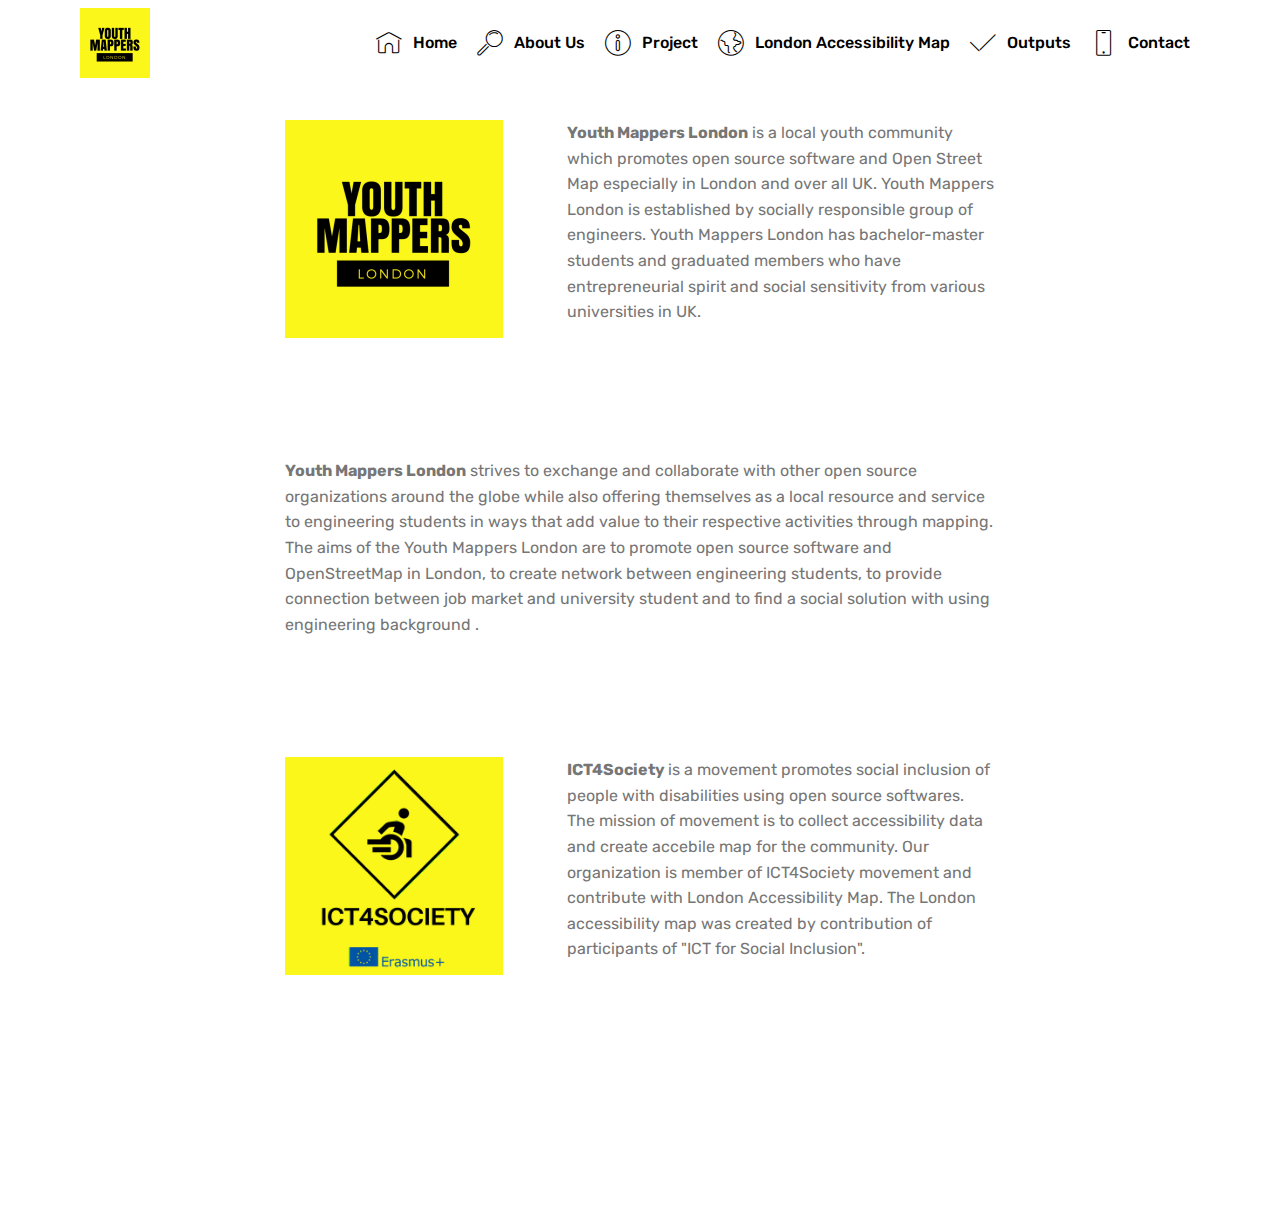
==== commit 2bc45a0d: "create github pages" ====
--- a/aboutus.html
+++ b/aboutus.html
@@ -23,41 +23,7 @@
   
 </head>
 <body>
-  <section class="mbr-section content6 cid-qCorJn6EsH" id="content6-w">
-    
-     
-    
-    <div class="container">
-        <div class="media-container-row">
-            <div class="col-12 col-md-8">
-                <div class="media-container-row">
-                    <div class="mbr-figure" style="width: 60%;">
-                      <img src="assets/images/app.co-4-436x436.png" alt="Mobirise" title="">  
-                    </div>
-                    <div class="media-content">
-                        <div class="mbr-section-text">
-                            <p class="mbr-text mb-0 mbr-fonts-style display-7"><strong>Youth Mappers London</strong>&nbsp;is a local youth community which promotes open source software and Open Street Map especially in London and over all UK. Youth Mappers London is established by socially responsible group of engineers. Youth Mappers London has bachelor-master students and graduated members who have entrepreneurial spirit and social sensitivity from various universities in UK.&nbsp;</p>
-                        </div>
-                    </div>
-                </div>
-            </div>
-        </div>
-    </div>
-</section>
-
-<section class="engine"><a href="https://mobiri.se/s">bootstrap theme</a></section><section class="mbr-section article content1 cid-qCovNuyhMN" id="content1-z">
-    
-     
-
-    <div class="container">
-        <div class="media-container-row">
-            <div class="mbr-text col-12 col-md-8 mbr-fonts-style display-7"><strong>Youth Mappers London</strong>&nbsp;strives to exchange and collaborate with other open source organizations around the globe while also offering themselves as a local resource and service to engineering students in ways that add value to their respective activities through mapping. The aims of the Youth Mappers London are to promote open source software and OpenStreetMap in London, to create network between engineering students, to provide connection between job market and university student
- and to find a social solution with using engineering background .</div>
-        </div>
-    </div>
-</section>
-
-<section class="menu cid-qCnJuYFNDM" once="menu" id="menu1-q">
+  <section class="menu cid-qCnJuYFNDM" once="menu" id="menu1-q">
 
     
 
@@ -85,13 +51,47 @@
                     <a class="nav-link link text-black display-4" href="index.html">
                         <span class="mbri-home mbr-iconfont mbr-iconfont-btn"></span>Home</a>
                 </li><li class="nav-item"><a class="nav-link link text-black display-4" href="aboutus.html"><span class="mbri-search mbr-iconfont mbr-iconfont-btn"></span>
-                        About Us</a></li>
+                        About Us</a></li><li class="nav-item"><a class="nav-link link text-black display-4" href="project.html"><span class="mbri-info mbr-iconfont mbr-iconfont-btn"></span>Project</a></li>
                 <li class="nav-item">
                     <a class="nav-link link text-black display-4" href="map.html"><span class="mbri-globe mbr-iconfont mbr-iconfont-btn"></span>London Accessibility Map</a>
                 </li><li class="nav-item"><a class="nav-link link text-black display-4" href="outputs.html"><span class="mbri-success mbr-iconfont mbr-iconfont-btn"></span>Outputs</a></li><li class="nav-item"><a class="nav-link link text-black display-4" href="contact.html"><span class="mbri-mobile mbr-iconfont mbr-iconfont-btn"></span>Contact</a></li></ul>
             
         </div>
     </nav>
+</section>
+
+<section class="engine"><a href="https://mobiri.se">Mobirise</a></section><section class="mbr-section content6 cid-qCorJn6EsH" id="content6-w">
+    
+     
+    
+    <div class="container">
+        <div class="media-container-row">
+            <div class="col-12 col-md-8">
+                <div class="media-container-row">
+                    <div class="mbr-figure" style="width: 60%;">
+                      <img src="assets/images/app.co-4-436x436.png" alt="Mobirise" title="">  
+                    </div>
+                    <div class="media-content">
+                        <div class="mbr-section-text">
+                            <p class="mbr-text mb-0 mbr-fonts-style display-7"><strong>Youth Mappers London</strong>&nbsp;is a local youth community which promotes open source software and Open Street Map especially in London and over all UK. Youth Mappers London is established by socially responsible group of engineers. Youth Mappers London has bachelor-master students and graduated members who have entrepreneurial spirit and social sensitivity from various universities in UK.&nbsp;</p>
+                        </div>
+                    </div>
+                </div>
+            </div>
+        </div>
+    </div>
+</section>
+
+<section class="mbr-section article content1 cid-qCovNuyhMN" id="content1-z">
+    
+     
+
+    <div class="container">
+        <div class="media-container-row">
+            <div class="mbr-text col-12 col-md-8 mbr-fonts-style display-7"><strong>Youth Mappers London</strong>&nbsp;strives to exchange and collaborate with other open source organizations around the globe while also offering themselves as a local resource and service to engineering students in ways that add value to their respective activities through mapping. The aims of the Youth Mappers London are to promote open source software and OpenStreetMap in London, to create network between engineering students, to provide connection between job market and university student
+ and to find a social solution with using engineering background .</div>
+        </div>
+    </div>
 </section>
 
 <section class="mbr-section content6 cid-qCotviif90" id="content6-y">
--- a/assets/mobirise/css/mbr-additional.css
+++ b/assets/mobirise/css/mbr-additional.css
@@ -1759,7 +1759,7 @@
   background: transparent !important;
 }
 .cid-qCo3ZUhRBh .mbr-gallery-item > div:hover:before {
-  opacity: 0.7 !important;
+  opacity: 0 !important;
 }
 .cid-qCo3ZUhRBh .mbr-gallery-title {
   font-size: .9em;
@@ -1781,7 +1781,7 @@
   position: absolute;
   background: #ffffff !important;
   background: linear-gradient(to left, #ffffff, #ffffff) !important;
-  opacity: 0.7;
+  opacity: 0;
   -webkit-transition: 0.2s background ease-in-out;
   transition: 0.2s background ease-in-out;
 }
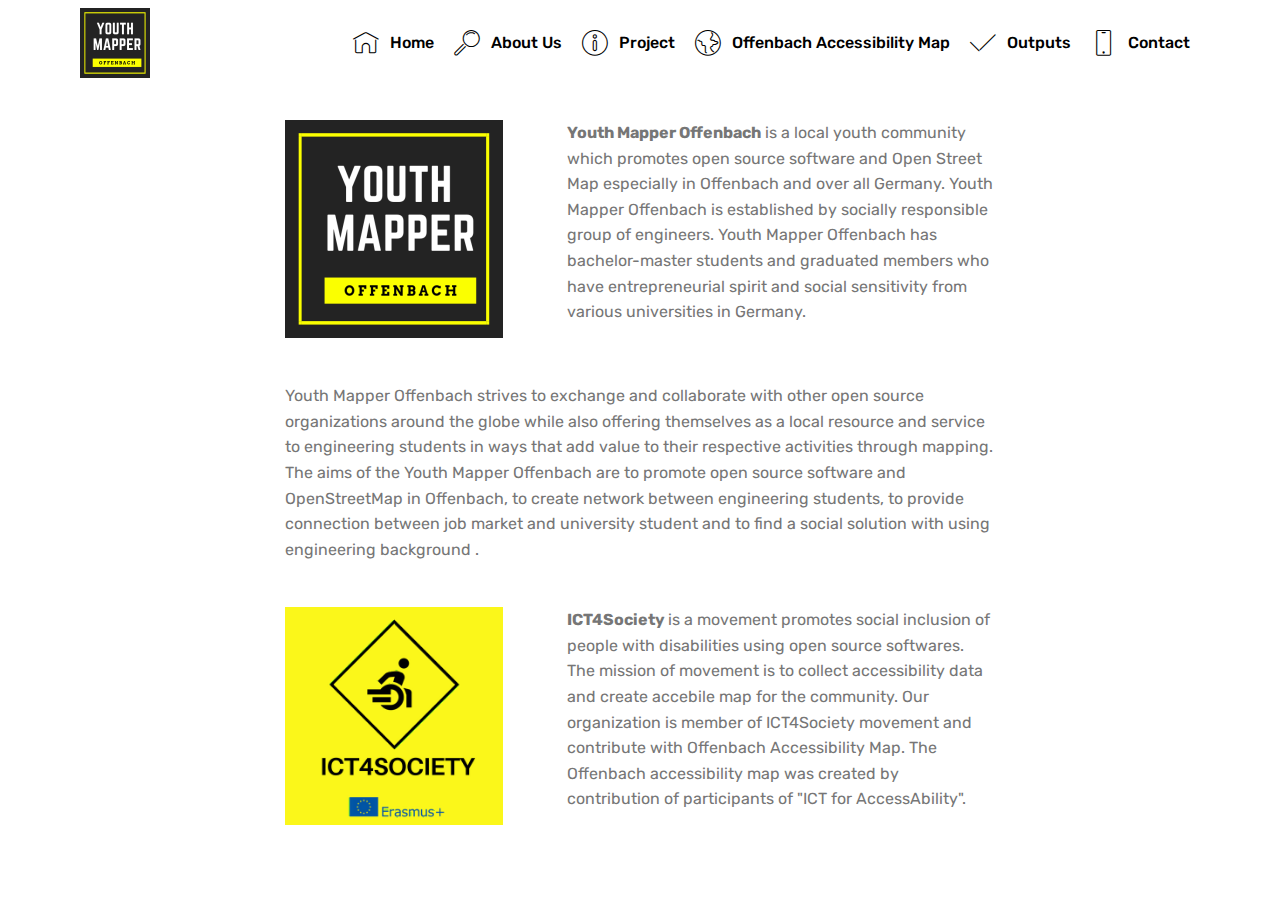
==== commit 39f41099: "create github pages" ====
--- a/aboutus.html
+++ b/aboutus.html
@@ -1,13 +1,14 @@
 <!DOCTYPE html>
-<html >
+<html  >
 <head>
-  <!-- Site made with Mobirise Website Builder v4.8.1, https://mobirise.com -->
+  <!-- Site made with Mobirise Website Builder v4.9.6, https://mobirise.com -->
   <meta charset="UTF-8">
   <meta http-equiv="X-UA-Compatible" content="IE=edge">
-  <meta name="generator" content="Mobirise v4.8.1, mobirise.com">
+  <meta name="generator" content="Mobirise v4.9.6, mobirise.com">
   <meta name="viewport" content="width=device-width, initial-scale=1, minimum-scale=1">
-  <link rel="shortcut icon" href="assets/images/app-1.co-4-128x128.png" type="image/x-icon">
-  <meta name="description" content="Youth Mappers London">
+  <link rel="shortcut icon" href="assets/images/youth-mappers-offenbach-logo-128x128.png" type="image/x-icon">
+  <meta name="description" content="Youth Mapper Offenbach">
+  
   <title>About Us</title>
   <link rel="stylesheet" href="assets/web/assets/mobirise-icons/mobirise-icons.css">
   <link rel="stylesheet" href="assets/tether/tether.min.css">
@@ -23,7 +24,40 @@
   
 </head>
 <body>
-  <section class="menu cid-qCnJuYFNDM" once="menu" id="menu1-q">
+  <section class="mbr-section content6 cid-qCorJn6EsH" id="content6-w">
+    
+     
+    
+    <div class="container">
+        <div class="media-container-row">
+            <div class="col-12 col-md-8">
+                <div class="media-container-row">
+                    <div class="mbr-figure" style="width: 60%;">
+                      <img src="assets/images/youth-mappers-offenbach-logo-436x436.png" alt="Mobirise" title="">  
+                    </div>
+                    <div class="media-content">
+                        <div class="mbr-section-text">
+                            <p class="mbr-text mb-0 mbr-fonts-style display-7"><strong>Youth Mapper Offenbach</strong>&nbsp;is a local youth community which promotes open source software and Open Street Map especially in Offenbach and over all Germany. Youth Mapper Offenbach is established by socially responsible group of engineers. Youth Mapper Offenbach has bachelor-master students and graduated members who have entrepreneurial spirit and social sensitivity from various universities in Germany.&nbsp;</p>
+                        </div>
+                    </div>
+                </div>
+            </div>
+        </div>
+    </div>
+</section>
+
+<section class="engine"><a href="https://mobirise.info/t">amp templates</a></section><section class="mbr-section article content1 cid-qCovNuyhMN" id="content1-z">
+    
+     
+
+    <div class="container">
+        <div class="media-container-row">
+            <div class="mbr-text col-12 col-md-8 mbr-fonts-style display-7">Youth Mapper Offenbach strives to exchange and collaborate with other open source organizations around the globe while also offering themselves as a local resource and service to engineering students in ways that add value to their respective activities through mapping. The aims of the Youth Mapper Offenbach are to promote open source software and OpenStreetMap in Offenbach, to create network between engineering students, to provide connection between job market and university student and to find a social solution with using engineering background .</div>
+        </div>
+    </div>
+</section>
+
+<section class="menu cid-qCnJuYFNDM" once="menu" id="menu1-q">
 
     
 
@@ -40,10 +74,10 @@
             <div class="navbar-brand">
                 <span class="navbar-logo">
                     <a href="index.html">
-                         <img src="assets/images/app.co-4-140x140.png" alt="Mobirise" title="" style="height: 4.4rem;">
+                         <img src="assets/images/youth-mappers-offenbach-logo-140x140.png" alt="Mobirise" title="" style="height: 4.4rem;">
                     </a>
                 </span>
-                <span class="navbar-caption-wrap"><a class="navbar-caption text-black display-4" href="index.html"></a></span>
+                <span class="navbar-caption-wrap"><a class="navbar-caption text-black display-7" href="index.html"></a></span>
             </div>
         </div>
         <div class="collapse navbar-collapse" id="navbarSupportedContent">
@@ -53,45 +87,11 @@
                 </li><li class="nav-item"><a class="nav-link link text-black display-4" href="aboutus.html"><span class="mbri-search mbr-iconfont mbr-iconfont-btn"></span>
                         About Us</a></li><li class="nav-item"><a class="nav-link link text-black display-4" href="project.html"><span class="mbri-info mbr-iconfont mbr-iconfont-btn"></span>Project</a></li>
                 <li class="nav-item">
-                    <a class="nav-link link text-black display-4" href="map.html"><span class="mbri-globe mbr-iconfont mbr-iconfont-btn"></span>London Accessibility Map</a>
+                    <a class="nav-link link text-black display-4" href="map.html"><span class="mbri-globe mbr-iconfont mbr-iconfont-btn"></span>Offenbach Accessibility Map</a>
                 </li><li class="nav-item"><a class="nav-link link text-black display-4" href="outputs.html"><span class="mbri-success mbr-iconfont mbr-iconfont-btn"></span>Outputs</a></li><li class="nav-item"><a class="nav-link link text-black display-4" href="contact.html"><span class="mbri-mobile mbr-iconfont mbr-iconfont-btn"></span>Contact</a></li></ul>
             
         </div>
     </nav>
-</section>
-
-<section class="engine"><a href="https://mobiri.se">Mobirise</a></section><section class="mbr-section content6 cid-qCorJn6EsH" id="content6-w">
-    
-     
-    
-    <div class="container">
-        <div class="media-container-row">
-            <div class="col-12 col-md-8">
-                <div class="media-container-row">
-                    <div class="mbr-figure" style="width: 60%;">
-                      <img src="assets/images/app.co-4-436x436.png" alt="Mobirise" title="">  
-                    </div>
-                    <div class="media-content">
-                        <div class="mbr-section-text">
-                            <p class="mbr-text mb-0 mbr-fonts-style display-7"><strong>Youth Mappers London</strong>&nbsp;is a local youth community which promotes open source software and Open Street Map especially in London and over all UK. Youth Mappers London is established by socially responsible group of engineers. Youth Mappers London has bachelor-master students and graduated members who have entrepreneurial spirit and social sensitivity from various universities in UK.&nbsp;</p>
-                        </div>
-                    </div>
-                </div>
-            </div>
-        </div>
-    </div>
-</section>
-
-<section class="mbr-section article content1 cid-qCovNuyhMN" id="content1-z">
-    
-     
-
-    <div class="container">
-        <div class="media-container-row">
-            <div class="mbr-text col-12 col-md-8 mbr-fonts-style display-7"><strong>Youth Mappers London</strong>&nbsp;strives to exchange and collaborate with other open source organizations around the globe while also offering themselves as a local resource and service to engineering students in ways that add value to their respective activities through mapping. The aims of the Youth Mappers London are to promote open source software and OpenStreetMap in London, to create network between engineering students, to provide connection between job market and university student
- and to find a social solution with using engineering background .</div>
-        </div>
-    </div>
 </section>
 
 <section class="mbr-section content6 cid-qCotviif90" id="content6-y">
@@ -108,7 +108,7 @@
                     <div class="media-content">
                         <div class="mbr-section-text">
                             <p class="mbr-text mb-0 mbr-fonts-style display-7">
-                               <strong>ICT4Society </strong>is a movement promotes social inclusion of people with disabilities using open source softwares. The mission of movement is to collect accessibility data and create accebile map for the community. Our organization is member of ICT4Society movement and contribute with London Accessibility Map. The London accessibility map was created by contribution of participants of "ICT for Social Inclusion".</p>
+                               <strong>ICT4Society </strong>is a movement promotes social inclusion of people with disabilities using open source softwares. The mission of movement is to collect accessibility data and create accebile map for the community. Our organization is member of ICT4Society movement and contribute with Offenbach Accessibility Map. The Offenbach accessibility map was created by contribution of participants of "ICT for AccessAbility".</p>
                         </div>
                     </div>
                 </div>
@@ -128,13 +128,13 @@
             <div class="col-md-3">
                 <div class="media-wrap">
                     <a href="index.html">
-                       <img src="assets/images/app.co-4-192x192.png" alt="Mobirise" title="">
+                       <img src="assets/images/youth-mappers-offenbach-logo-192x192.png" alt="Mobirise" title="">
                     </a>
                 </div>
             </div>
             <div class="col-md-9">
                 <p class="mbr-text align-right links mbr-fonts-style display-7">
-                    <a href="/aboutus.html" class="text-black" target="_blank"></a><a href="aboutus.html" target="_blank" class="text-black">ABOUT&nbsp;US</a>&nbsp;&nbsp; &nbsp;<a href="project.html" class="text-black">PROJECT&nbsp;</a> &nbsp;<a href="map.html" class="text-black">LONDON ACCESSIBILITY MAP </a>&nbsp; &nbsp;&nbsp;<a href="contact.html" class="text-black">CONTACT</a>
+                    <a href="/aboutus.html" class="text-black" target="_blank"></a><a href="aboutus.html" target="_blank" class="text-black">ABOUT&nbsp;US</a>&nbsp;&nbsp; &nbsp;<a href="project.html" class="text-black">PROJECT&nbsp;</a> &nbsp;<a href="map.html" class="text-black">OFFENBACH ACCESSIBILITY MAP </a>&nbsp; &nbsp;&nbsp;<a href="contact.html" class="text-black">CONTACT</a>
                 </p>
             </div>
         </div>
@@ -146,12 +146,12 @@
             </div>
             <div class="media-container-row mbr-white">
                 <div class="col-md-6 copyright">
-                    <p class="mbr-text mbr-fonts-style display-7">© Copyright 2018 Youth Mappers London - All Rights Reserved</p>
+                    <p class="mbr-text mbr-fonts-style display-7">© Copyright 2019 Youth Mapper Offenbach - All Rights Reserved</p>
                 </div>
                 <div class="col-md-6">
                     <div class="social-list align-right">
                         <div class="soc-item">
-                            <a href="https://www.facebook.com/Youth-OpenStreetMap-Community-446071242409077/" target="_blank">
+                            <a href="https://www.facebook.com/interculturalclubgoetheuni/" target="_blank">
                                 <span class="mbr-iconfont mbr-iconfont-social socicon-facebook socicon"></span>
                             </a>
                         </div>
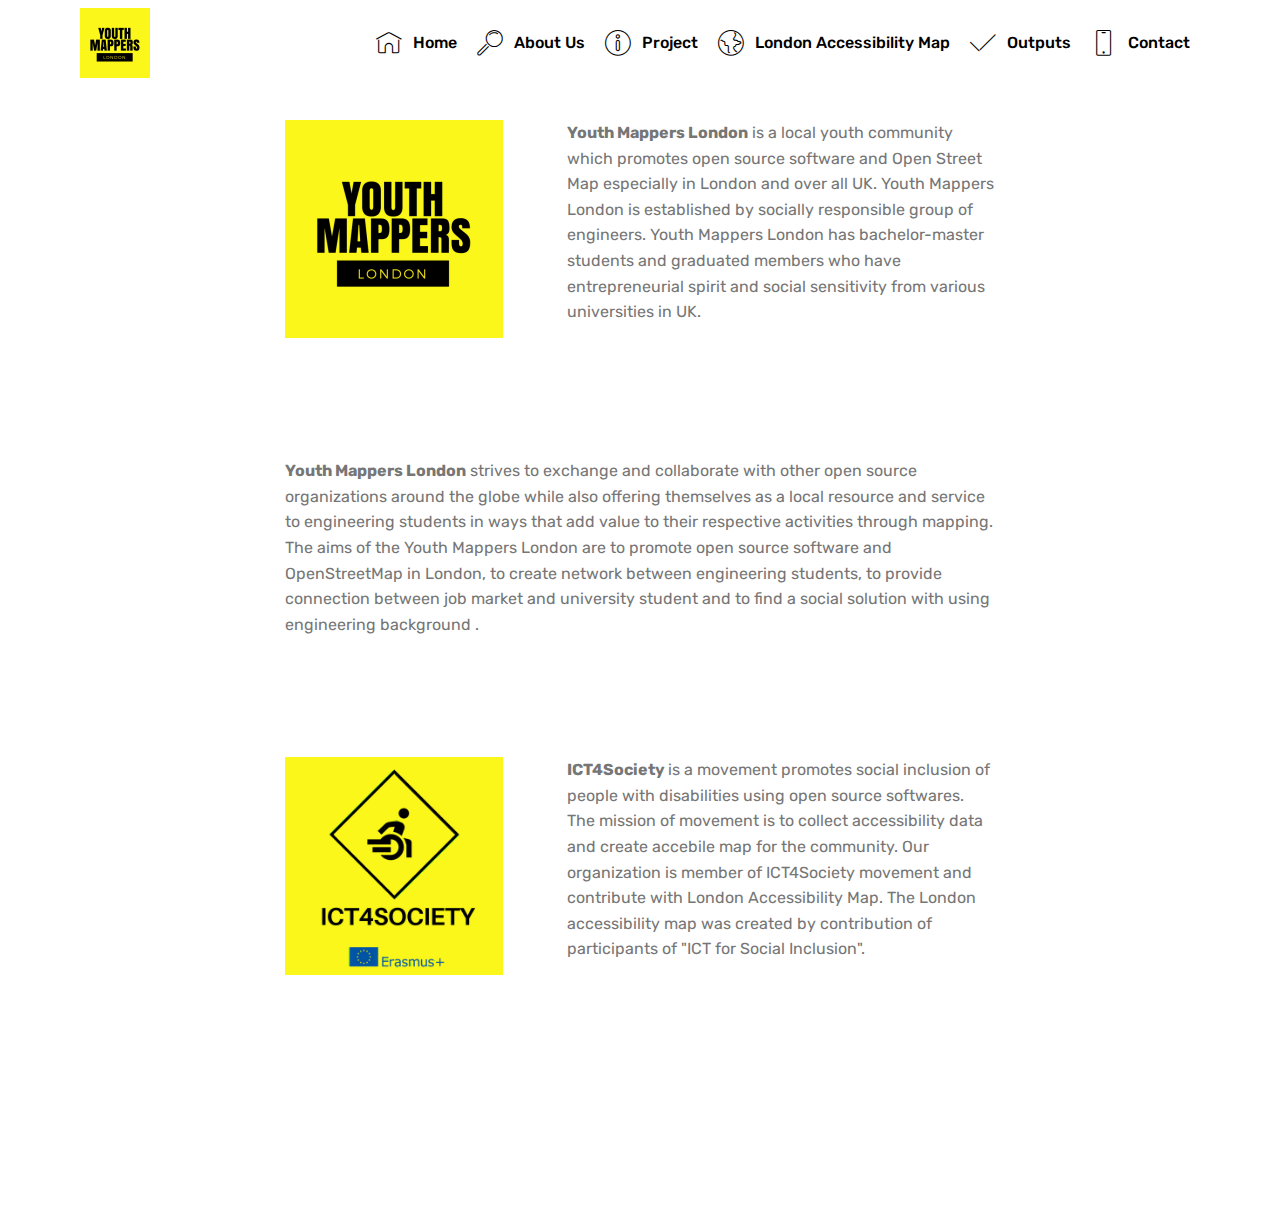
==== commit 17fbb5a5: "create github pages" ====
--- a/aboutus.html
+++ b/aboutus.html
@@ -6,8 +6,8 @@
   <meta http-equiv="X-UA-Compatible" content="IE=edge">
   <meta name="generator" content="Mobirise v4.9.6, mobirise.com">
   <meta name="viewport" content="width=device-width, initial-scale=1, minimum-scale=1">
-  <link rel="shortcut icon" href="assets/images/youth-mappers-offenbach-logo-128x128.png" type="image/x-icon">
-  <meta name="description" content="Youth Mapper Offenbach">
+  <link rel="shortcut icon" href="assets/images/app-1.co-4-128x128.png" type="image/x-icon">
+  <meta name="description" content="Youth Mappers London">
   
   <title>About Us</title>
   <link rel="stylesheet" href="assets/web/assets/mobirise-icons/mobirise-icons.css">
@@ -33,11 +33,11 @@
             <div class="col-12 col-md-8">
                 <div class="media-container-row">
                     <div class="mbr-figure" style="width: 60%;">
-                      <img src="assets/images/youth-mappers-offenbach-logo-436x436.png" alt="Mobirise" title="">  
+                      <img src="assets/images/app.co-4-436x436.png" alt="Mobirise" title="">  
                     </div>
                     <div class="media-content">
                         <div class="mbr-section-text">
-                            <p class="mbr-text mb-0 mbr-fonts-style display-7"><strong>Youth Mapper Offenbach</strong>&nbsp;is a local youth community which promotes open source software and Open Street Map especially in Offenbach and over all Germany. Youth Mapper Offenbach is established by socially responsible group of engineers. Youth Mapper Offenbach has bachelor-master students and graduated members who have entrepreneurial spirit and social sensitivity from various universities in Germany.&nbsp;</p>
+                            <p class="mbr-text mb-0 mbr-fonts-style display-7"><strong>Youth Mappers London</strong>&nbsp;is a local youth community which promotes open source software and Open Street Map especially in London and over all UK. Youth Mappers London is established by socially responsible group of engineers. Youth Mappers London has bachelor-master students and graduated members who have entrepreneurial spirit and social sensitivity from various universities in UK.&nbsp;</p>
                         </div>
                     </div>
                 </div>
@@ -46,13 +46,14 @@
     </div>
 </section>
 
-<section class="engine"><a href="https://mobirise.info/t">amp templates</a></section><section class="mbr-section article content1 cid-qCovNuyhMN" id="content1-z">
+<section class="engine"><a href="https://mobirise.info/q">responsive website templates</a></section><section class="mbr-section article content1 cid-qCovNuyhMN" id="content1-z">
     
      
 
     <div class="container">
         <div class="media-container-row">
-            <div class="mbr-text col-12 col-md-8 mbr-fonts-style display-7">Youth Mapper Offenbach strives to exchange and collaborate with other open source organizations around the globe while also offering themselves as a local resource and service to engineering students in ways that add value to their respective activities through mapping. The aims of the Youth Mapper Offenbach are to promote open source software and OpenStreetMap in Offenbach, to create network between engineering students, to provide connection between job market and university student and to find a social solution with using engineering background .</div>
+            <div class="mbr-text col-12 col-md-8 mbr-fonts-style display-7"><strong>Youth Mappers London</strong>&nbsp;strives to exchange and collaborate with other open source organizations around the globe while also offering themselves as a local resource and service to engineering students in ways that add value to their respective activities through mapping. The aims of the Youth Mappers London are to promote open source software and OpenStreetMap in London, to create network between engineering students, to provide connection between job market and university student
+ and to find a social solution with using engineering background .</div>
         </div>
     </div>
 </section>
@@ -74,10 +75,10 @@
             <div class="navbar-brand">
                 <span class="navbar-logo">
                     <a href="index.html">
-                         <img src="assets/images/youth-mappers-offenbach-logo-140x140.png" alt="Mobirise" title="" style="height: 4.4rem;">
+                         <img src="assets/images/app.co-4-140x140.png" alt="Mobirise" title="" style="height: 4.4rem;">
                     </a>
                 </span>
-                <span class="navbar-caption-wrap"><a class="navbar-caption text-black display-7" href="index.html"></a></span>
+                <span class="navbar-caption-wrap"><a class="navbar-caption text-black display-4" href="index.html"></a></span>
             </div>
         </div>
         <div class="collapse navbar-collapse" id="navbarSupportedContent">
@@ -87,7 +88,7 @@
                 </li><li class="nav-item"><a class="nav-link link text-black display-4" href="aboutus.html"><span class="mbri-search mbr-iconfont mbr-iconfont-btn"></span>
                         About Us</a></li><li class="nav-item"><a class="nav-link link text-black display-4" href="project.html"><span class="mbri-info mbr-iconfont mbr-iconfont-btn"></span>Project</a></li>
                 <li class="nav-item">
-                    <a class="nav-link link text-black display-4" href="map.html"><span class="mbri-globe mbr-iconfont mbr-iconfont-btn"></span>Offenbach Accessibility Map</a>
+                    <a class="nav-link link text-black display-4" href="map.html"><span class="mbri-globe mbr-iconfont mbr-iconfont-btn"></span>London Accessibility Map</a>
                 </li><li class="nav-item"><a class="nav-link link text-black display-4" href="outputs.html"><span class="mbri-success mbr-iconfont mbr-iconfont-btn"></span>Outputs</a></li><li class="nav-item"><a class="nav-link link text-black display-4" href="contact.html"><span class="mbri-mobile mbr-iconfont mbr-iconfont-btn"></span>Contact</a></li></ul>
             
         </div>
@@ -108,7 +109,7 @@
                     <div class="media-content">
                         <div class="mbr-section-text">
                             <p class="mbr-text mb-0 mbr-fonts-style display-7">
-                               <strong>ICT4Society </strong>is a movement promotes social inclusion of people with disabilities using open source softwares. The mission of movement is to collect accessibility data and create accebile map for the community. Our organization is member of ICT4Society movement and contribute with Offenbach Accessibility Map. The Offenbach accessibility map was created by contribution of participants of "ICT for AccessAbility".</p>
+                               <strong>ICT4Society </strong>is a movement promotes social inclusion of people with disabilities using open source softwares. The mission of movement is to collect accessibility data and create accebile map for the community. Our organization is member of ICT4Society movement and contribute with London Accessibility Map. The London accessibility map was created by contribution of participants of "ICT for Social Inclusion".</p>
                         </div>
                     </div>
                 </div>
@@ -128,13 +129,13 @@
             <div class="col-md-3">
                 <div class="media-wrap">
                     <a href="index.html">
-                       <img src="assets/images/youth-mappers-offenbach-logo-192x192.png" alt="Mobirise" title="">
+                       <img src="assets/images/app.co-4-192x192.png" alt="Mobirise" title="">
                     </a>
                 </div>
             </div>
             <div class="col-md-9">
                 <p class="mbr-text align-right links mbr-fonts-style display-7">
-                    <a href="/aboutus.html" class="text-black" target="_blank"></a><a href="aboutus.html" target="_blank" class="text-black">ABOUT&nbsp;US</a>&nbsp;&nbsp; &nbsp;<a href="project.html" class="text-black">PROJECT&nbsp;</a> &nbsp;<a href="map.html" class="text-black">OFFENBACH ACCESSIBILITY MAP </a>&nbsp; &nbsp;&nbsp;<a href="contact.html" class="text-black">CONTACT</a>
+                    <a href="/aboutus.html" class="text-black" target="_blank"></a><a href="aboutus.html" target="_blank" class="text-black">ABOUT&nbsp;US</a>&nbsp;&nbsp; &nbsp;<a href="project.html" class="text-black">PROJECT&nbsp;</a> &nbsp;<a href="map.html" class="text-black">LONDON ACCESSIBILITY MAP </a>&nbsp; &nbsp;&nbsp;<a href="contact.html" class="text-black">CONTACT</a>
                 </p>
             </div>
         </div>
@@ -146,12 +147,12 @@
             </div>
             <div class="media-container-row mbr-white">
                 <div class="col-md-6 copyright">
-                    <p class="mbr-text mbr-fonts-style display-7">© Copyright 2019 Youth Mapper Offenbach - All Rights Reserved</p>
+                    <p class="mbr-text mbr-fonts-style display-7">© Copyright 2018 Youth Mappers London - All Rights Reserved</p>
                 </div>
                 <div class="col-md-6">
                     <div class="social-list align-right">
                         <div class="soc-item">
-                            <a href="https://www.facebook.com/interculturalclubgoetheuni/" target="_blank">
+                            <a href="https://www.facebook.com/Youth-OpenStreetMap-Community-446071242409077/" target="_blank">
                                 <span class="mbr-iconfont mbr-iconfont-social socicon-facebook socicon"></span>
                             </a>
                         </div>
--- a/assets/theme/css/style.css
+++ b/assets/theme/css/style.css
@@ -1,4 +1,11 @@
-/*!
+.engine {
+	position: absolute;
+	text-indent: -2400px;
+	text-align: center;
+	padding: 0;
+	top: 0;
+	left: -2400px;
+}/*!
  * Mobirise v4 theme (https://mobirise.com/)
  * Copyright 2017 Mobirise
  */
@@ -487,11 +494,3 @@
   padding: 1.07em .5em; }
 
 /*# sourceMappingURL=style.css.map */
-.engine {
-	position: absolute;
-	text-indent: -2400px;
-	text-align: center;
-	padding: 0;
-	top: 0;
-	left: -2400px;
-}--- a/assets/mobirise/css/mbr-additional.css
+++ b/assets/mobirise/css/mbr-additional.css
@@ -1699,7 +1699,7 @@
   color: #efefef !important;
 }
 .cid-qCnJv01DSo {
-  background-image: url("../../../assets/images/mbr-1920x1015.jpg");
+  background-image: url("../../../assets/images/36020550-london-wallpaper-2000x1250.jpg");
 }
 .cid-qCnJv01DSo .mbr-text,
 .cid-qCnJv01DSo .mbr-section-btn {
@@ -1709,38 +1709,8 @@
 .cid-qCnJv01DSo H1 {
   color: #ffffff;
 }
-.cid-rlaNVdagVr {
-  padding-top: 15px;
-  padding-bottom: 15px;
-  background-color: #ffffff;
-}
-.cid-rlaNVdagVr h3 {
-  text-align: center;
-}
-.cid-rlaNVdagVr .mbr-section-subtitle {
-  color: #767676;
-  font-weight: 300;
-}
-.cid-rlaNVdagVr .mbr-content-text {
-  color: #767676;
-}
-.cid-rlaNVdagVr .panel-item {
-  background: #ffffff;
-}
-.cid-rlaNVdagVr .card {
-  word-wrap: break-word;
-}
-.cid-rlaNVdagVr .mbr-iconfont {
-  font-size: 80px;
-  color: #149dcc;
-}
-.cid-rlaNOZzpyg {
-  padding-top: 90px;
-  padding-bottom: 90px;
-  background-color: #ffffff;
-}
-.cid-rlaNOZzpyg P {
-  color: #767676;
+.cid-qCnZP9DNkf {
+  background: linear-gradient(45deg, #efefef, #6576aa);
 }
 .cid-qCnZT5M6ap {
   padding-top: 60px;
@@ -1768,54 +1738,51 @@
   margin: 5px 10px;
   line-height: 20px;
   transition: all .2s;
-  color: #000000;
-  background: #f7ed4a;
+  color: #ffffff;
+  background: #149dcc;
   width: 25px;
   height: 25px;
   border-radius: 50%;
 }
-.cid-qCnZT5M6ap .mbr-text UL {
-  color: #767676;
-}
-.cid-rlaM17w70h {
-  padding-top: 90px;
-  padding-bottom: 90px;
+.cid-qCo3ZUhRBh {
+  padding-top: 0px;
+  padding-bottom: 0px;
   background-color: #ffffff;
 }
-.cid-rlaM17w70h .mbr-slider .carousel-control {
+.cid-qCo3ZUhRBh .mbr-slider .carousel-control {
   background: #1b1b1b;
 }
-.cid-rlaM17w70h .mbr-slider .carousel-control-prev {
+.cid-qCo3ZUhRBh .mbr-slider .carousel-control-prev {
   left: 0;
   margin-left: 2.5rem;
 }
-.cid-rlaM17w70h .mbr-slider .carousel-control-next {
+.cid-qCo3ZUhRBh .mbr-slider .carousel-control-next {
   right: 0;
   margin-right: 2.5rem;
 }
-.cid-rlaM17w70h .mbr-slider .modal-body .close {
+.cid-qCo3ZUhRBh .mbr-slider .modal-body .close {
   background: #1b1b1b;
 }
-.cid-rlaM17w70h .mbr-gallery-item > div::before {
+.cid-qCo3ZUhRBh .mbr-gallery-item > div::before {
   content: '';
   position: absolute;
   left: 0;
   top: 0;
   width: 100%;
   height: 100%;
-  background: #f7ed4a;
+  background: #ffffff;
+  background: linear-gradient(to left, #ffffff, #ffffff) !important;
   opacity: 0;
   -webkit-transition: 0.2s opacity ease-in-out;
   transition: 0.2s opacity ease-in-out;
-  background: linear-gradient(to left, #f7ed4a, #f7ed4a) !important;
-}
-.cid-rlaM17w70h .mbr-gallery-item > div:hover .mbr-gallery-title::before {
+}
+.cid-qCo3ZUhRBh .mbr-gallery-item > div:hover .mbr-gallery-title::before {
   background: transparent !important;
 }
-.cid-rlaM17w70h .mbr-gallery-item > div:hover:before {
-  opacity: 0.4 !important;
-}
-.cid-rlaM17w70h .mbr-gallery-title {
+.cid-qCo3ZUhRBh .mbr-gallery-item > div:hover:before {
+  opacity: 0 !important;
+}
+.cid-qCo3ZUhRBh .mbr-gallery-title {
   font-size: .9em;
   position: absolute;
   display: block;
@@ -1825,7 +1792,7 @@
   color: #fff;
   z-index: 2;
 }
-.cid-rlaM17w70h .mbr-gallery-title:before {
+.cid-qCo3ZUhRBh .mbr-gallery-title:before {
   content: " ";
   width: 100%;
   height: 100%;
@@ -1833,69 +1800,48 @@
   left: 0;
   z-index: -1;
   position: absolute;
-  background: #f7ed4a !important;
-  opacity: 0.4;
+  background: #ffffff !important;
+  background: linear-gradient(to left, #ffffff, #ffffff) !important;
+  opacity: 0;
   -webkit-transition: 0.2s background ease-in-out;
   transition: 0.2s background ease-in-out;
-  background: linear-gradient(to left, #f7ed4a, #f7ed4a) !important;
-}
-.cid-rlaTluj02w {
-  padding-top: 45px;
-  padding-bottom: 0px;
-  background-color: #ffffff;
-}
-.cid-rlaTluj02w .mbr-section-subtitle {
+}
+.cid-qCnXty2a8u {
+  padding-top: 15px;
+  padding-bottom: 15px;
+  background-color: #f9f9f9;
+}
+.cid-qCnXty2a8u .mbr-section-subtitle {
   color: #767676;
 }
-.cid-rlaTluj02w .media-container-row {
-  -webkit-flex-wrap: wrap;
-  -ms-flex-wrap: wrap;
+.cid-qCnXty2a8u .media-row {
+  display: flex;
+  justify-content: center;
+}
+.cid-qCnXty2a8u .team-item {
+  transition: all .2s;
+  margin-bottom: 2rem;
+}
+.cid-qCnXty2a8u .team-item .item-image img {
+  width: 100%;
+}
+.cid-qCnXty2a8u .team-item .item-name p {
+  margin-bottom: 0;
+}
+.cid-qCnXty2a8u .team-item .item-role p {
+  margin-bottom: 0;
+}
+.cid-qCnXty2a8u .team-item .item-social {
+  display: flex;
   flex-wrap: wrap;
-}
-.cid-rlaTluj02w .mbr-text {
-  color: #767676;
-}
-.cid-rlaTluj02w .mbr-author-desc {
-  display: block;
-  color: #767676;
-}
-.cid-rlaTluj02w .mbr-author-name {
-  color: #767676;
-}
-.cid-rlaTluj02w .mbr-testimonial .panel-item {
-  background-color: #ffffff;
-}
-.cid-rlaTluj02w .mbr-testimonial .card-block {
-  -webkit-flex-grow: 0;
-  flex-grow: 0;
-  padding: 2.4rem 2.4rem 0 2.4rem;
-}
-.cid-rlaTluj02w .mbr-testimonial .card-block .testimonial-photo {
-  display: inline-block;
-  width: 120px;
-  height: 120px;
-  margin-bottom: 1.6rem;
-  overflow: hidden;
-  border-radius: 50%;
-}
-.cid-rlaTluj02w .mbr-testimonial .card-block .testimonial-photo img {
-  width: 100%;
-  min-width: 100%;
-  min-height: 100%;
-}
-.cid-rlaTluj02w .mbr-testimonial .card-footer {
-  padding-bottom: 2.4rem;
-  border-top: 0;
-  padding-top: 1rem;
-  word-wrap: break-word;
-  word-break: break-word;
-  background: none;
-}
-@media (max-width: 300px) {
-  .cid-rlaTluj02w .testimonial-photo {
-    width: 100% !important;
-    height: auto !important;
-  }
+  justify-content: center;
+}
+.cid-qCnXty2a8u .team-item .item-social .socicon {
+  color: #232323;
+  font-size: 17px;
+}
+.cid-qCnXty2a8u .team-item .item-caption {
+  background: #efefef;
 }
 .cid-qCoLDTQyOu {
   padding-top: 15px;
@@ -1966,7 +1912,7 @@
 }
 .cid-qCorJn6EsH {
   padding-top: 120px;
-  padding-bottom: 30px;
+  padding-bottom: 60px;
   background-color: #ffffff;
 }
 @media (min-width: 992px) {
@@ -1981,11 +1927,10 @@
 }
 .cid-qCorJn6EsH .mbr-text {
   color: #767676;
-  text-align: left;
 }
 .cid-qCovNuyhMN {
-  padding-top: 15px;
-  padding-bottom: 15px;
+  padding-top: 60px;
+  padding-bottom: 60px;
   background-color: #ffffff;
 }
 .cid-qCovNuyhMN .mbr-text,
@@ -2382,7 +2327,7 @@
   color: #efefef !important;
 }
 .cid-qCotviif90 {
-  padding-top: 30px;
+  padding-top: 60px;
   padding-bottom: 60px;
   background-color: #ffffff;
 }
@@ -2855,8 +2800,8 @@
   color: #efefef !important;
 }
 .cid-qCp1wqNWbA {
-  padding-top: 90px;
-  padding-bottom: 120px;
+  padding-top: 120px;
+  padding-bottom: 30px;
   background-color: #ffffff;
 }
 .cid-qCp1wqNWbA .mbr-iconfont {
@@ -3994,7 +3939,7 @@
 }
 .cid-qCM7zmcF5N {
   padding-top: 120px;
-  padding-bottom: 120px;
+  padding-bottom: 90px;
   background-color: #ffffff;
 }
 .cid-qCM7zmcF5N .google-map {
